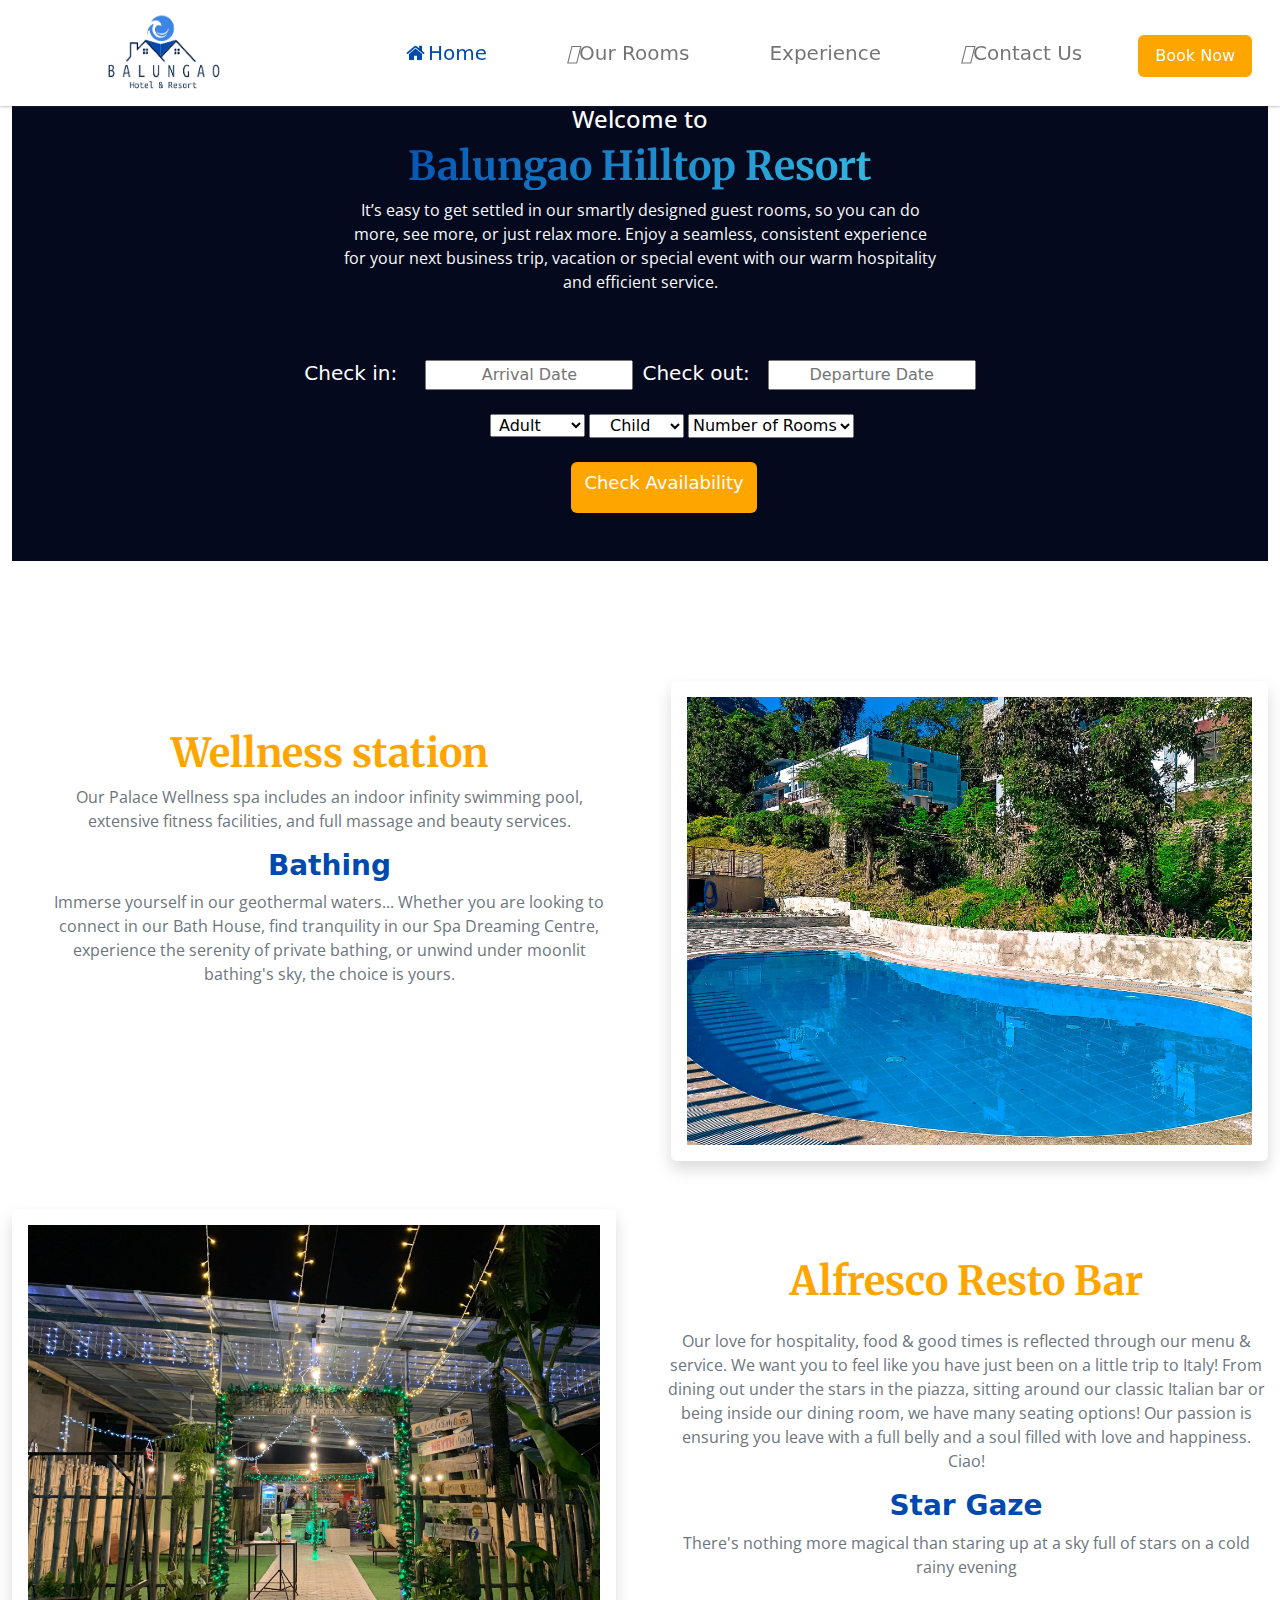
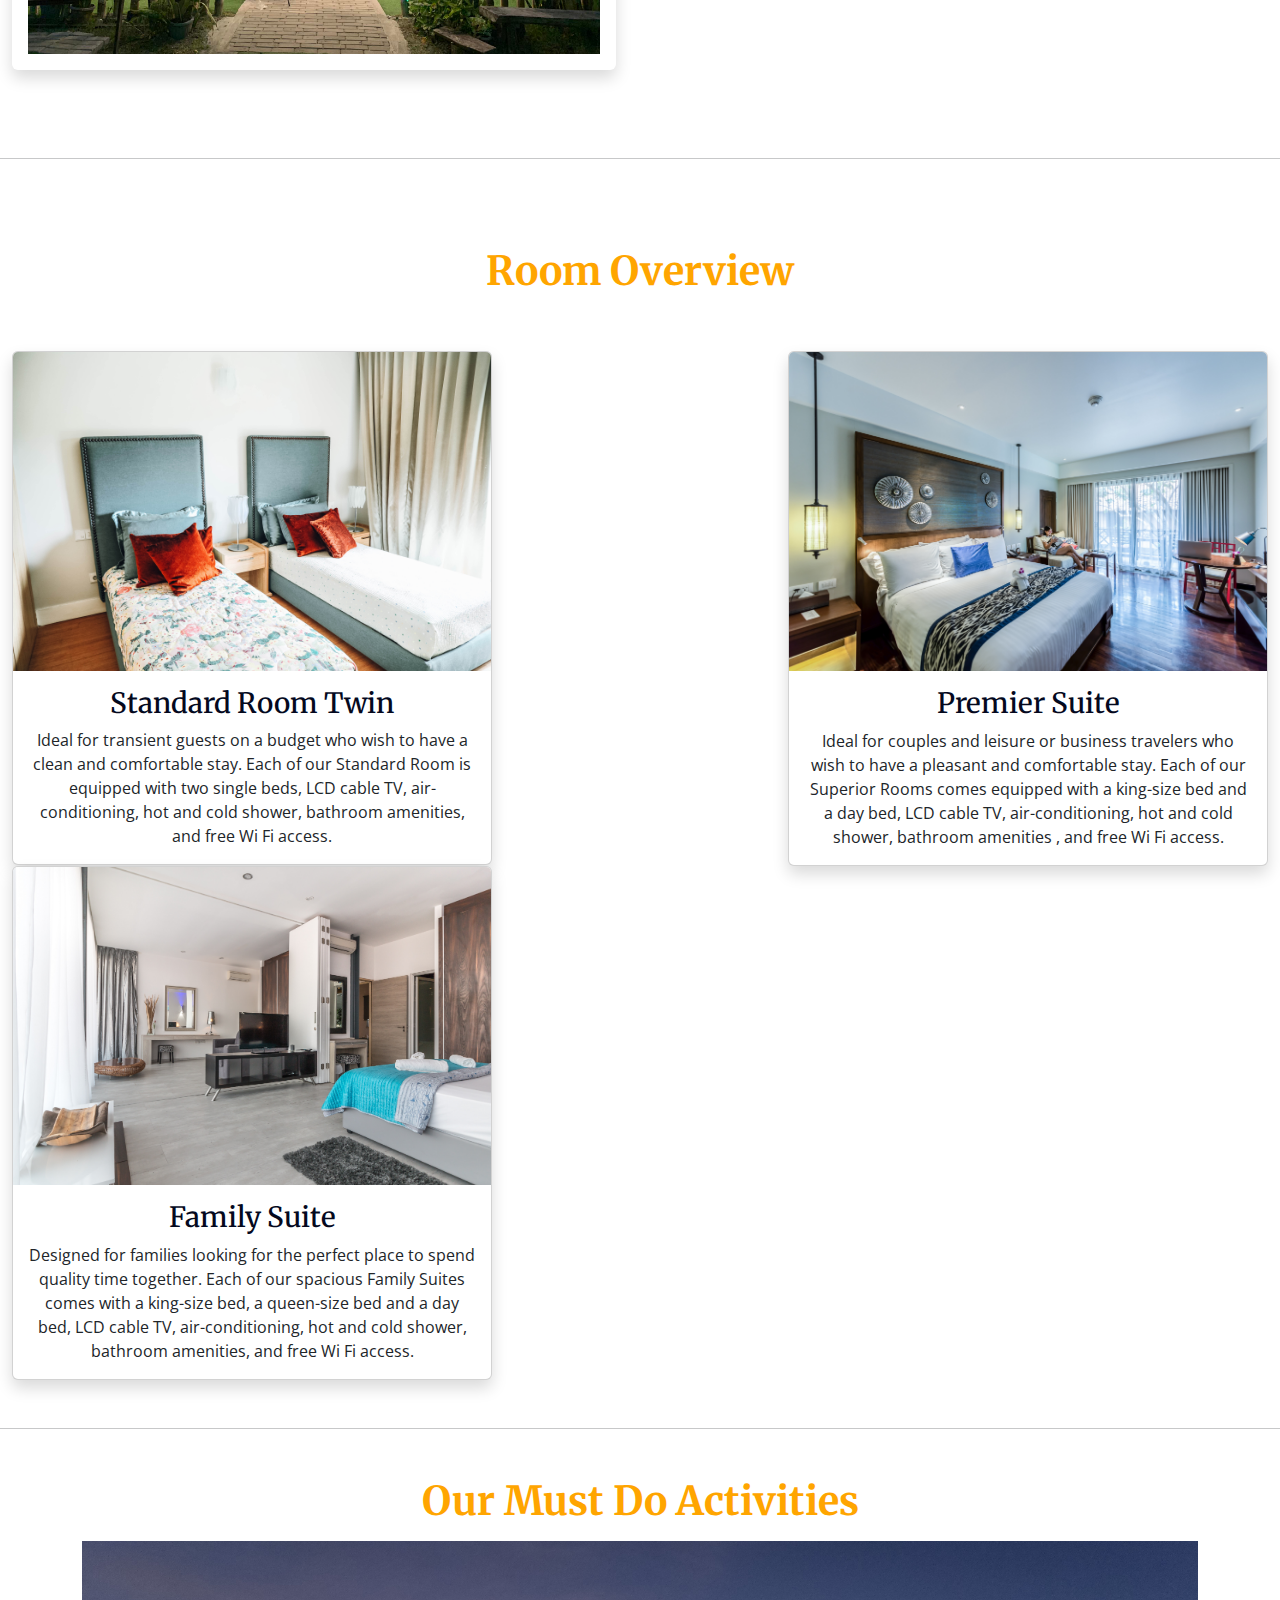
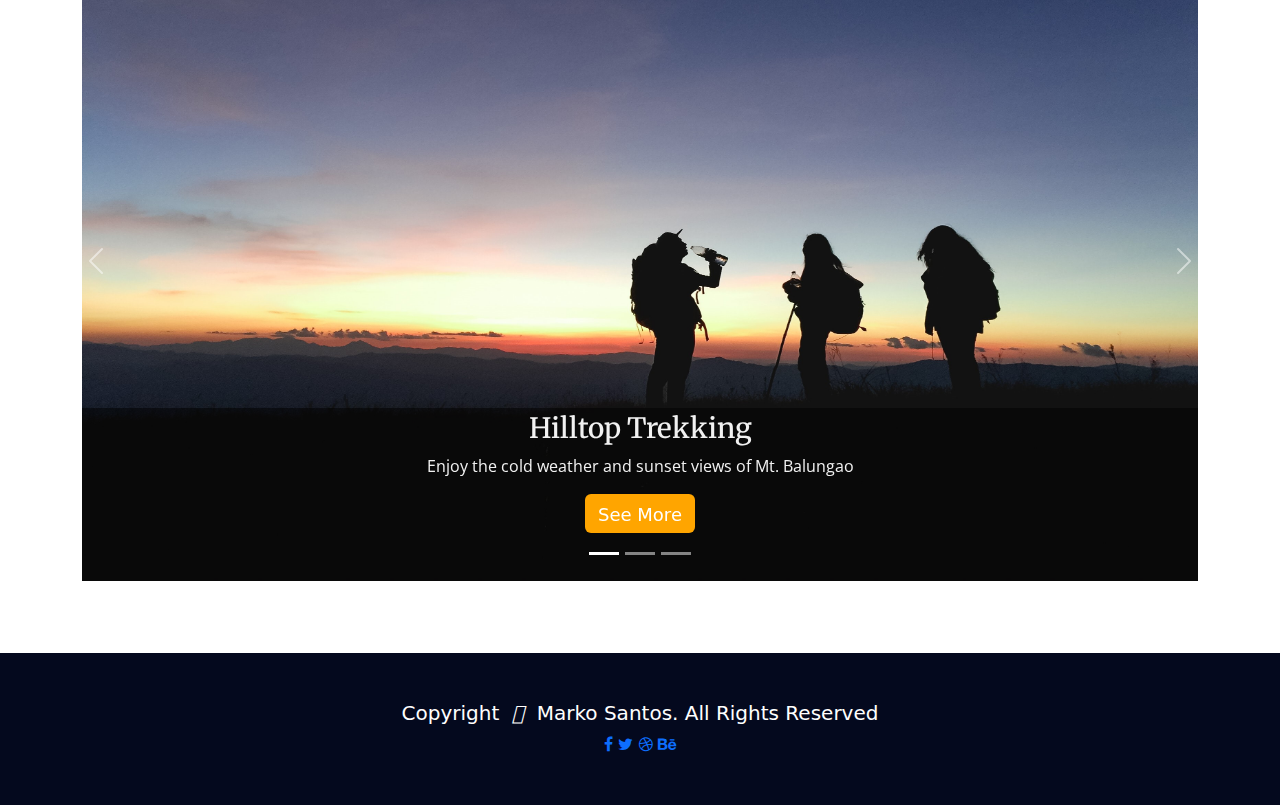
==== index.html @ 7b5ad52c "change name of index" ====
<!DOCTYPE html>
<html lang="en">
<head>
    <meta charset="UTF-8">
    <meta http-equiv="X-UA-Compatible" content="IE=edge">
    <meta name="viewport" content="width=device-width, initial-scale=1.0">
    <link rel="stylesheet" href="/css/style.css">
    <link rel="stylesheet" href="/css/bootstrap.css">
    <link rel="stylesheet" href="https://cdnjs.cloudflare.com/ajax/libs/font-awesome/4.7.0/css/font-awesome.min.css">
    <link href='https://fonts.googleapis.com/css?family=Coiny' rel='stylesheet'>
    <link href='https://fonts.googleapis.com/css?family=Merriweather' rel='stylesheet'>
    <link href="/css/dp-light.css" rel="stylesheet">
    <link rel="stylesheet" href="css/fonts/Coiny-Regular.ttf">
    <link rel="stylesheet" href="https://cdnjs.cloudflare.com/ajax/libs/animate.css/4.1.1/animate.min.css"/>
    <link href='https://fonts.googleapis.com/css?family=Open Sans' rel='stylesheet'>
    
    <title>Balungao Hilltop Resort</title> 
</head>
<body>
    <header>
      <div>
        <nav class="navbar fixed-top navbar-expand-lg bg-white add-shadow" >
            <div class="container-fluid boxShadow">
              <a class="navbar-brand gap-2" href="#"><img src="/img/new_logo_2-removebg-preview.png" style="height: 80px; margin-left: 5rem;" ></a>
              
              <button class="navbar-toggler" type="button" data-bs-toggle="collapse" data-bs-target="#navbarNav" aria-controls="navbarNav" aria-expanded="false" aria-label="Toggle navigation">
                <span class="navbar-toggler-icon"></span>
              </button>
              <div class="collapse navbar-collapse justify-content-end" id="navbarNav">
                <ul class="navbar-nav fs-5">
                  <li class="nav-item mx-3">
                    <a class="nav-link active  mx-3" style="color: #004aad ;" aria-current="page" href="#"><i class="fa fa-fw fa-home"></i>Home</a>
                  </li>
                  <li class="nav-item mx-3">
                    <a class="nav-link  mx-3 " id="hovText"  href="/pages/room.html"><i class="fa-solid fa-bed"></i>Our Rooms</a>
                  </li>
                  <li class="nav-item mx-3">
                    <a class="nav-link  mx-3 " id="hovText" href="#" ><i class="fa-solid fa-person-swimming"></i>Experience</a>
                    <li class="nav-item mx-3">
                    <a class="nav-link mx-3"   id="hovText"><i class="fa-solid fa-envelope"></i>Contact Us</a>
                    </li>

                    <!------------------------------------------- button for resevation ------------------------------->
                    <li class="nav-item mx-3">
                      <button class="btn d-none d-lg-block " id="booknow"><a href="#headline1" class="text-decoration-none text-white">Book Now</a></button>
                      </li>
                </ul>
                
              </nav>

        </div>
          <!-------------------------------------------------- start if carousel ---------------------------------------->
          <div id="carouselExampleCaptions" class="carousel slide" data-bs-ride="carousel">
            <div class="carousel-indicators">
              <button type="button" data-bs-target="#carouselExampleCaptions" data-bs-slide-to="0" class="active" aria-current="true" aria-label="Slide 1"></button>
              <button type="button" data-bs-target="#carouselExampleCaptions" data-bs-slide-to="1" aria-label="Slide 2"></button>
              <button type="button" data-bs-target="#carouselExampleCaptions" data-bs-slide-to="2" aria-label="Slide 3"></button>
              
            </div>
            
            <div class="carousel-inner ">
              <div class="carousel-item active ">
                  <img src="/img/picbuildorig.png" class="d-block  img-fluid" id="item-img" alt="...">
                  <div class="mask-bg"></div>
                  <div class="carousel-caption d-none d-md-block" id="cap-animation"> 
                    <h1 class="animate__animated animate__fadeInDown text-white" style="font-family: 'Merriweather';font-size: 60px;  text-shadow: 2px 2px 4px #000000">Escape from the <span class="herotext">hustle</span> and <span class="herotext">bustle</span> of the city</h1>
                    <p></p>
                  </div> 
              </div>

              <div class="carousel-item">
                  <img src="img/picpool1.png" class="d-block img-fluid" id="item-img" alt="...">
                  <div class="mask-bg"></div>
                  <div class="carousel-caption d-none d-md-block" id="cap-animation"> 
                    <h1 class="animate__animated animate__pulse text-white" style="font-family: 'Merriweather';font-size: 60px;  -text-shadow: 2px 2px 4px #000000">Lose yourself in <span class="herotext">nature</span> and find <span class="herotext">peace</span></h1>
                    <p></p>
                  </div> 
              </div>

              <div class="carousel-item">
                  <img src="img/pichanging.png" class="d-block  img-fluid flex-wrap" id="item-img" alt="...">
                  <div class="mask-bg"></div>
                  <div class="carousel-caption d-none d-md-block" id="cap-animation"> 
                    <h1 class="animate__animated animate__fadeInUp text-white" style="font-family: 'Merriweather';font-size: 60px;  text-shadow: 2px 2px 4px #000000">Go where you <span class="herotext">feel</span> most <span class="herotext"></span><span class="herotext">alive</span></h1>
                    <p></p>
                  </div> 
                </div>
            </div>
            <button class="carousel-control-prev" type="button" data-bs-target="#carouselExampleCaptions" data-bs-slide="prev">
              <span class="carousel-control-prev-icon" aria-hidden="true"></span>
              <span class="visually-hidden">Previous</span>
            </button>
            <button class="carousel-control-next" type="button" data-bs-target="#carouselExampleCaptions" data-bs-slide="next">
              <span class="carousel-control-next-icon" aria-hidden="true"></span>
              <span class="visually-hidden">Next</span>
            </button>
          </div>
          <!--------------------------------------------------- end of carousel ---------------------------------------------------------->
    </header>
  </div>
  
      
  



      
    
    <!----------------------------------------------------------------main layout --------------------------------------------------->
<main class="mt-5">
  <hr>
  <!-- ------------------------------------------bootking.................................................................................> --> 
  <div class="container-fluid ">
  <div class="container-fluid   pt-3 " style="background-color: #04091e;">
    <div class="text-center container w-50 "><h4 class="text-white"><a name="headline1">Welcome to</a></h4><h1 class="fw-bold text-light text-gradient" style="font-family: 'Merriweather';">Balungao Hilltop Resort</h1>
      <p class="text-light text-center">It’s easy to get settled in our smartly designed guest rooms, so you can do more, see more, or just relax more. Enjoy a seamless, consistent experience for your next business trip, vacation or special event with our warm hospitality and efficient service. </p>
    </div><br><br>
      <div class="date-picker px-2 container-fluid text-center">
          <label class="text-white fs-5">Check in:&nbsp&nbsp&nbsp</label> 
          <i class="fa-solid fa-calendar-days icon" style="margin-left: 4px;"></i>
          <input type="text" class="mx-1 text-center" id="input-pop"  placeholder="Arrival Date"/>
          
          <label class="text-white fs-5 ">Check out:&nbsp&nbsp</label>
          <i class="fa-solid fa-calendar-days icon"></i>
          <input type="text" id="input-pop2"  class=" text-center" placeholder="Departure Date"/> 
      </div>
      <br>
      <div class="book-details d-flex gap-1 pb-4 justify-content-center" style="padding-left: 4rem;">
        <div>
          <select class="px-1">
              <option data-display="Adult">Adult</option>
              <option value="1">Old</option>
              <option value="2">Younger</option>
              <option value="3">Potato</option>
          </select>
        </div>
          <select class="px-3">
            <option data-display="Child">Child</option>
            <option value="1">Child</option>
            <option value="2">Baby</option>
            <option value="3">Child</option>
          </select>
          <select class="">
            <option data-display="Child">Number of Rooms</option>
            <option value="1">Room 01</option>
            <option value="2">Room 02</option>
            <option value="3">Room 03</option>
          </select>
          
        </div>
        <div class="pb-5 text-center fw-bold" style="padding-left: 3rem;">
            <a type="submit" class="btn pb-3 text-white" id="hov-bg" href="/pages/room.html"> Check Availability</a>
        </div>
      </div>
  </div>

  <!--------------------------------------------------------- end of booking div----------------------------------------- -->
          <br><br><br><br><br>
          <!--------------------------------------------- start of image display -------------------------------------------------->
          <section>
            <div class="d-flex w-100%">
              <div class="container-fluid px-5 text-center pt-5">
                <h1 style="font-family: 'Merriweather';"><strong>Wellness station</strong></h1>
                <p class="text-muted">
                  Our Palace Wellness spa includes an indoor infinity swimming pool, extensive fitness facilities, and full massage and beauty services.
                </p>
                <h3 style="color: #004aad;"><strong>Bathing</strong></h3>
                <p class="text-muted">
                  Immerse yourself in our geothermal waters... Whether you are looking to connect in our Bath House, find tranquility in our Spa Dreaming Centre, experience the serenity of private bathing, or unwind under moonlit bathing's sky, the choice is yours.
                </p>
              </div>
              <div class="container">
                <div class="">
                  <div class="bg-image hover-overlay ripple shadow-2-strong rounded-5 boxShadow d-flex" data-bs-ripple-color="light">
                    <img src="/img/pool view 2.jpg" class="img-fluid shadow p-3 mb-5 bg-body rounded flex-sm-column" id="imgstyle"/>
                    <a href="#!">
                      <div class="mask" style="background-color: rgba(251, 251, 251, 0.15);"></div>
                      
                    </a>
                  </div>
                </div>
            </div>
          </section>
          <section>
            <div class="row">
              <div class="col-md-6 gx-5 mb-4 text-center">
                <div class="bg-image hover-overlay ripple shadow-2-strong rounded-5 boxShadow" data-bs-ripple-color="light">
                  <img src="/img/night.jpg" class="img-fluid shadow p-3 mb-5 bg-body rounded " />
                  <a href="#!">
                    <div class="mask" style="background-color: rgba(251, 251, 251, 0.15);"></div>
                    
                  </a>
                </div>
              </div>
    
              <div class="col-md-6 gx-5 mb-4 text-center">
                <h1 class="pt-5 text-sm-center" style="font-family: 'Merriweather';"><strong>Alfresco Resto Bar</strong></h1>
                <p class="text-muted text-center pt-3">
                  Our love for hospitality, food & good times is reflected through our menu & service. We want you to feel like you have just been on a little trip to Italy! From dining out under the stars in the piazza, sitting around our classic Italian bar or being inside our dining room, we have many seating options! Our passion is ensuring you leave with a full belly and a soul filled with love and happiness. Ciao!
                </p>
                <h3 style="color: #004aad;"><strong>Star Gaze</strong></h3>
                <p class="text-muted">
                  There's nothing more magical than staring up at a sky full of stars on a cold rainy evening
                </p>
              </div>
            </div>
          </section>
      <!-------------------------------------------------------------------end of img display---------------------------------------------------------->

      <!------------------------------------------------------------------------room showcase----------------------------------------------->
          <hr><br><br><br>
          <h1 class="text-center pb-5"  style="font-family: 'Merriweather';"><strong> Room Overview</strong> </h1>
          <div class="container-fluid d-flex justify-content-between flex-wrap" >
            
            <div>
                
              <div class="card shadow" style="width: 30rem;">
                <img src="/img/tub (7).jpg" class="card-img-top" alt="standard">
                <div class="card-body text-center text-shad">
                  <h3 style="font-family: 'Merriweather'; color: #04091e; text-shadow: 2px 2px 4px white">Standard Room Twin</h3>
                  <p class="card-text text-center">Ideal for transient guests on a budget who wish to have a clean and comfortable stay. Each of our Standard Room is equipped with two single beds, LCD cable TV, air-conditioning, hot and cold shower, bathroom amenities, and free Wi Fi access.</p>
                </div>
              </div>
            </div>
            <div>
              <div class="card shadow" style="width: 30rem;">
                <img src="/img/tub (9).jpg" class="card-img-top" alt="deluxe">
                <div class="card-body text-center">
                  <h3 style="font-family: 'Merriweather'; color: #04091e; text-shadow: 2px 2px 4px white" >Premier Suite</h3>
                  <p class="card-text">
                    Ideal for couples and leisure or business travelers who wish to have a pleasant and comfortable stay. Each of our Superior Rooms comes equipped with a king-size bed and a day bed, LCD cable TV, air-conditioning, hot and cold shower, bathroom amenities , and free Wi Fi access.</p>
                </div>
              </div>
            </div>
            <div>
              <div class="card shadow" style="width: 30rem;">
                <img src="/img/tub (8).jpg" class="card-img-top" alt="Family">
                <div class="card-body text-center">
                  <h3 style="font-family: 'Merriweather'; color: #04091e; text-shadow: 2px 2px 4px white">Family Suite</h3>
                  <p class="card-text">Designed for families looking for the perfect place to spend quality time together. Each of our spacious Family Suites comes with a king-size bed, a queen-size bed and a day bed, LCD cable TV, air-conditioning, hot and cold shower, bathroom amenities, and free Wi Fi access.</p>
                </div>
              </div>
            </div>
          </div>
<!----------------------------------------------------- end of showroom --------------------------------------------->

<!---------------------------------------------------amenities page -------------------------------------------------->
      
      <hr class="my-5" />

<section class="text-center">
    <h1 class="mb-3" style="font-family: 'Merriweather';"><strong>Our Must Do Activities</strong></h1>
    
    <div id="carouselExampleCaptions2" class="carousel slide" data-bs-ride="false">
      <div class="carousel-indicators">
        <button type="button" data-bs-target="#carouselExampleCaptions2" data-bs-slide-to="0" class="active" aria-current="true" aria-label="Slide 1"></button>
        <button type="button" data-bs-target="#carouselExampleCaptions2" data-bs-slide-to="1" aria-label="Slide 2"></button>
        <button type="button" data-bs-target="#carouselExampleCaptions2" data-bs-slide-to="2" aria-label="Slide 3"></button>
      </div>
      <div class="carousel-inner container">
        <div class="carousel-item  active">
          <img src="img/trekking (1).jpg" class="d-block w-100 " alt="..." style="height:40rem ; ">
          <div class="carousel-caption d-none d-md-block pb-5 pt-1" id="masking" style="padding: 0px;">
            <h3 style="font-family: 'Merriweather';">Hilltop Trekking</h3>
            <p>Enjoy the cold weather and sunset views of Mt. Balungao</p>
            <a type="submit" class="btn pb-1 text-white" id="hov-bg" href="/pages/experience.html"> See More</a>
          </div>
        </div>
        <div class="carousel-item">
          <img src="img/atv3.jpg" class="d-block w-100" alt="..." style="height:40rem ">
          <div class="carousel-caption d-none d-md-block pb-5 pt-1"style="margin-left: 0;" id="masking">
            <h3 style="font-family: 'Merriweather';">ATV Experience</h3>
            <p>Perfect for friends and families who are seeking for an adventure</p>
            <a type="submit" class="btn pb-1 text-white" id="hov-bg" href="/pages/experience.html"> See More</a>
          </div>
        </div>
        <div class="carousel-item">
          <img src="img/zipline.jpg" class="d-block w-100" alt="..." style="height:40rem ">
          <div class="carousel-caption d-none d-md-block pb-5 pt-1" id="masking" >
            <h3 style="font-family: 'Merriweather';">Mt. Balungao Zipline</h3>
            <p>Experience the longest zip line in the country, 15 secs of heart throbbing adventure</p>
            <a type="submit" class="btn pb-1 text-white" id="hov-bg" href="/pages/experience.html"> See More</a>
          </div>
        </div>
      </div>
      <button class="carousel-control-prev" type="button" data-bs-target="#carouselExampleCaptions2" data-bs-slide="prev">
        <span class="carousel-control-prev-icon" aria-hidden="true"></span>
        <span class="visually-hidden">Previous</span>
      </button>
      <button class="carousel-control-next" type="button" data-bs-target="#carouselExampleCaptions2" data-bs-slide="next">
        <span class="carousel-control-next-icon" aria-hidden="true"></span>
        <span class="visually-hidden">Next</span>
      </button>
    </div>
  </div>
<!---------------------------------------------------------End of amenities----------------------------------------->




<br><Br><br>
  <footer class="p-5" style="background-color: #04091e ;">
            <div class="text-white">
              <h5>Copyright &nbsp<i class="fa-solid fa-copyright"></i>&nbsp Marko Santos. All Rights Reserved </h5>
            </iv>
            <div>
                <a href="#"><i class="fa fa-facebook"></i></a>
                <a href="#"><i class="fa fa-twitter"></i></a>
                <a href="#"><i class="fa fa-dribbble"></i></a>
                <a href="#"><i class="fa fa-behance"></i></a>
            </div>
        </div>
    </div>
</footer>












</body>
<script>
  window.addEventListener('scroll',(e)=>{
    const nav = document.querySelector('.nav');
    if(window.pageYOffset>0){
      nav.classList.add("add-shadow");
    }else{
      nav.classList.remove("add-shadow");
    }
  });
</script>
<script>
  window.addEventListener("load", () => {
    picker.attach({ target: "input-pop" });
  });
  </script>
  <script>
    window.addEventListener("load", () => {
      picker.attach({ target: "input-pop2" });
    });
    </script>
<script defer src="/js/datepicker.js"></script>
<script src="/js/bootstrap.bundle.min.js"></script>
<script src="/js/custom.js"></script>
<script src="https://kit.fontawesome.com/11146eef71.js" crossorigin="anonymous"></script>
</html>
---- css/style.css ----
#bg-size{
    background-size: cover;
    width: 100%;
    opacity: 80%;
}

body,p,h4{
  font-family: "Open Sans", sans-serif;

}
.text-gradient {
  /* Set the background color */
  background: linear-gradient(to right, #004aad 0%, #38c4e7 100%);
  /* Mask the color to the text, and remove the rest  */
  -webkit-background-clip: text;
  /* Make the text fill color value transparent so the masked background color comes through */
  -webkit-text-fill-color: transparent;
}

#hovText:hover {
      color:#004aad;

}
h1,.herotext{
    color: orange;
    
}

#booknow{
margin-top: 5px;
background-color: orange;
color: white;
padding: 8px;
padding-left:  1rem;
padding-right:  1rem;
text-decoration: none;
}
#booknow:hover{
  background-color:#04091e ;
}

#hov-bg{
  background-color: orange; font-size: large;
}
#hov-bg:hover{
  background-color: #04091e;
}
#masking {
  position: absolute; /* Position the background text */
  left: 0%;
  bottom: 0; /* At the bottom. Use top:0 to append it to the top */
  background: rgb(0, 0, 0); /* Fallback color */
  background: rgba(0, 0, 0, 0.5); /* Black background with 0.5 opacity */
  color: #f1f1f1; /* Grey text */
  width: 100%; /* Full width */
  padding: 0px; /* Some padding */
}

.add-shadow{
  box-shadow: rgba(60, 64, 67, 0.3) 0px 1px 2px 0px;
}
#btn-pos{
    position: fixed;
    top: 21%;
    left: 91%;
    transform: translate(-50%, -50%);
    -ms-transform: translate(-50%, -50%);
    overflow-wrap: normal;
    color: white;
    font-size: 16px;
    padding: 12px 24px;
    border: none;
    cursor: pointer;
    border-radius: 5px;
    text-align: center;
    background-color: orange;

}
.footer-area {
    background: #04091e;
    opacity: 90%; 
  }
.pos-center{
  position: absolute;
  top: 10%;
  width: 100%;
  text-align: center;
  font-family: 'Coiny', cursive;

}
header .carousel-inner .item {
  height: 100vh;
}

#cap-animation{
  padding-bottom:  300px;
}


.container {
  position: relative;
}

/* Bottom right text */
.mask-bg {
  position: absolute;
  bottom: 0px;
  background-color: black;
  color: orange;
  padding-left: 600px;
  padding-right: 100%;
  padding-top: 200%;
  padding-bottom: 300px;
  opacity: 50%;
  ;
}
.book-bgcolor{
  background-color: #04091e;
  padding-top: 20px;
  margin: 50px;

}
.icon{
position: absolute;

}
.icon {
  padding: 8px;
  color: orange;
  width: 40px;
  text-align: center;
}
#item-img {
  width:100%;
}
/* #imgstyle{
  margin-right: 50px;
  width: 100%;
  height: 800px;
} */

/* @media only screen and (max-width: 375px){
  .formedia{
  gap
  }

} */
---- css/dp-light.css ----
/* (A) POPUP */
.picker-wrap {
  position: fixed;
  top: 0;
  left: 0;
  width: 100vw;
  height: 100vh;
  background: rgba(0,0,0,0.5);
  opacity: 0;
  visibility: hidden;
  transition: opacity 0.2s;
}
.picker-wrap.show {
  opacity: 1;
  visibility: visible;
}
.picker-wrap .picker {
  margin: 50vh auto 0 auto;
  transform: translateY(-50%);
}

/* (B) CONTAINER */
.picker {
  max-width: 300px;
  border: 1px solid #eee;
  background: #fafafa;
  padding: 10px;
}

/* (C) MONTH + YEAR */
.picker-m, .picker-y {
  width: 50%;
  padding: 5px;
  box-sizing: border-box;
  font-size: 16px;
}

/* (D) DAY */
.picker-d table {
  color: #333;
  border-collapse: separate;
  width: 100%;
  margin-top: 10px;
}
.picker-d table td {
  width: 14.28%; /* 7 EQUAL COLUMNS */
  padding: 5px;
  text-align: center;
}
/* HEADER */
.picker-d-h td {
  font-weight: bold;
}
/* BLANK DATES */
.picker-d-b {
  background: #ddd;
}
/* TODAY */
.picker-d-td {
  background: #ffe0d4;
}
/* PICKABLE DATES */
.picker-d-d:hover {
  cursor: pointer;
  background: #2d68c4;
  color: #fff;
}
/* UNPICKABLE DATES */
.picker-d-dd {
  color: #aaa;
  background: #ddd;
}
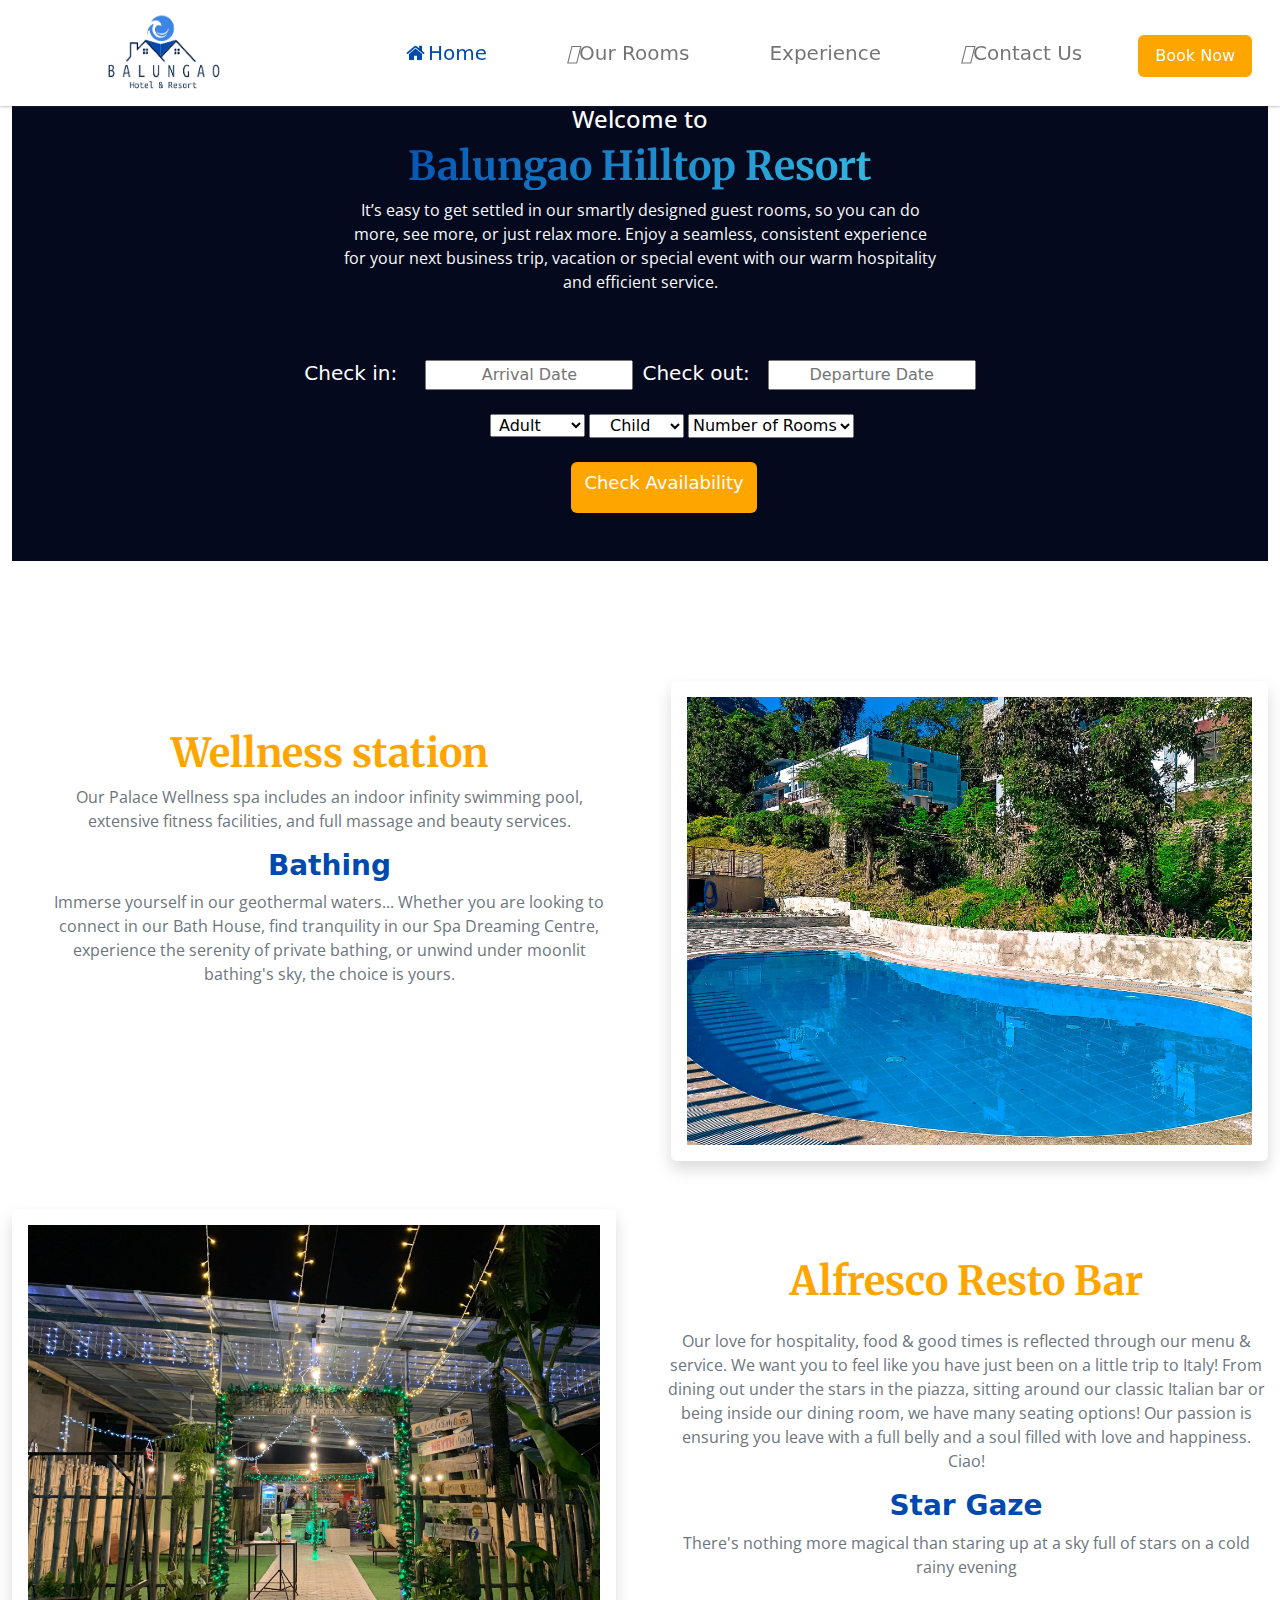
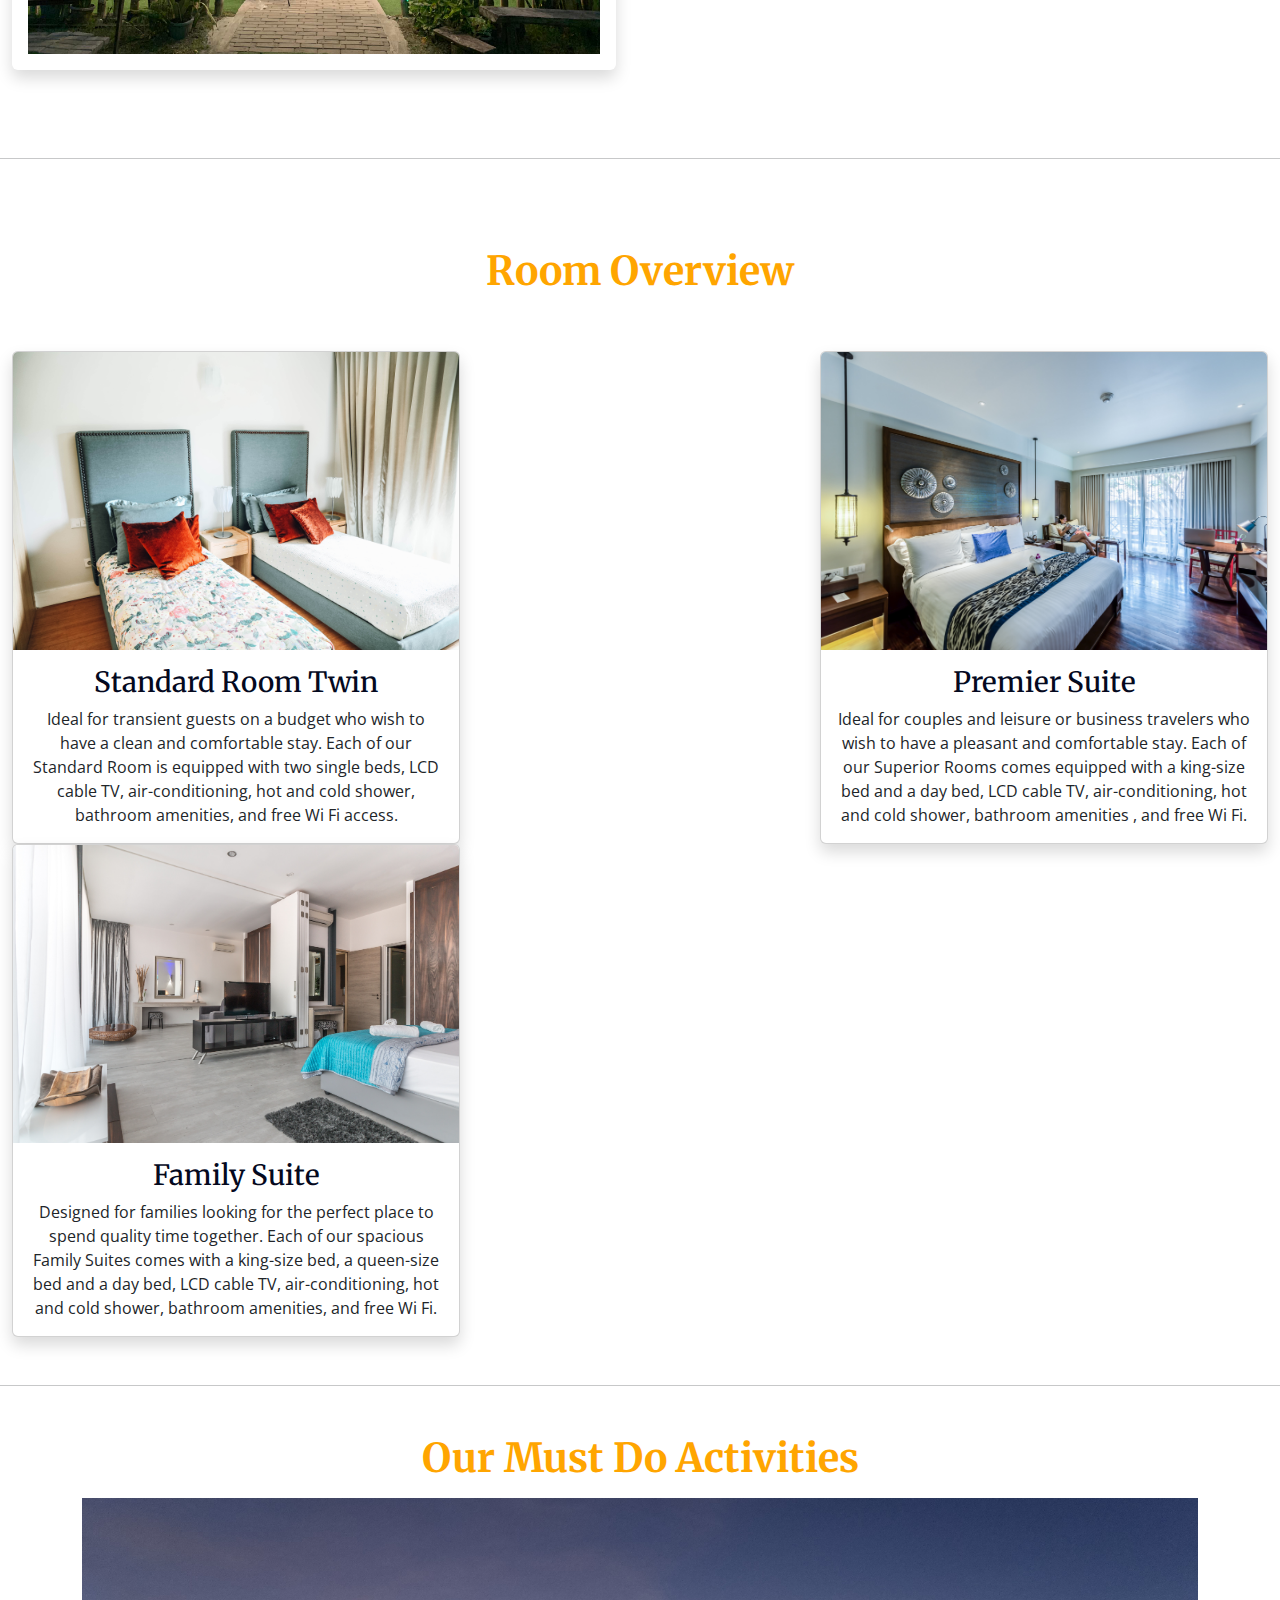
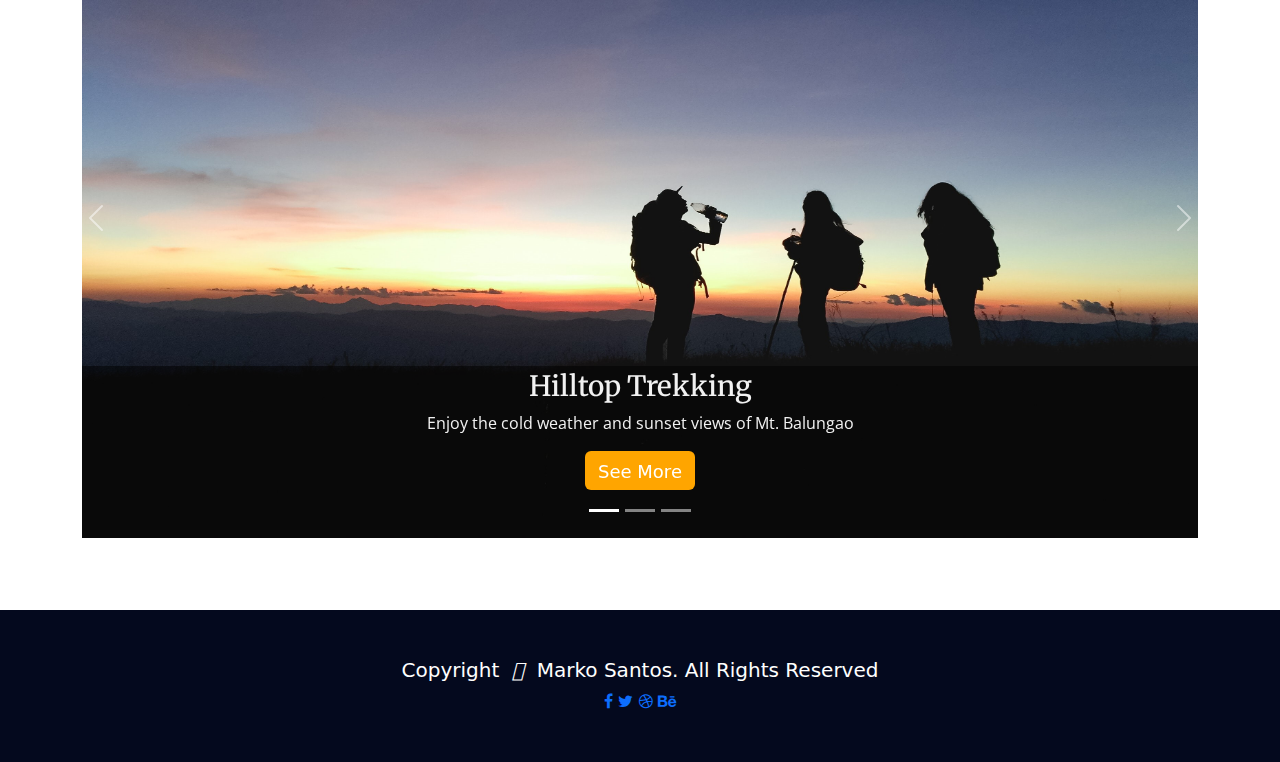
==== commit e8775eeb: "fix showroom" ====
--- a/index.html
+++ b/index.html
@@ -214,7 +214,7 @@
             
             <div>
                 
-              <div class="card shadow" style="width: 30rem;">
+              <div class="card shadow" style="width: 28rem;">
                 <img src="/img/tub (7).jpg" class="card-img-top" alt="standard">
                 <div class="card-body text-center text-shad">
                   <h3 style="font-family: 'Merriweather'; color: #04091e; text-shadow: 2px 2px 4px white">Standard Room Twin</h3>
@@ -223,21 +223,21 @@
               </div>
             </div>
             <div>
-              <div class="card shadow" style="width: 30rem;">
+              <div class="card shadow" style="width: 28rem;">
                 <img src="/img/tub (9).jpg" class="card-img-top" alt="deluxe">
                 <div class="card-body text-center">
                   <h3 style="font-family: 'Merriweather'; color: #04091e; text-shadow: 2px 2px 4px white" >Premier Suite</h3>
                   <p class="card-text">
-                    Ideal for couples and leisure or business travelers who wish to have a pleasant and comfortable stay. Each of our Superior Rooms comes equipped with a king-size bed and a day bed, LCD cable TV, air-conditioning, hot and cold shower, bathroom amenities , and free Wi Fi access.</p>
+                    Ideal for couples and leisure or business travelers who wish to have a pleasant and comfortable stay. Each of our Superior Rooms comes equipped with a king-size bed and a day bed, LCD cable TV, air-conditioning, hot and cold shower, bathroom amenities , and free Wi Fi.</p>
                 </div>
               </div>
             </div>
             <div>
-              <div class="card shadow" style="width: 30rem;">
+              <div class="card shadow" style="width: 28rem;">
                 <img src="/img/tub (8).jpg" class="card-img-top" alt="Family">
                 <div class="card-body text-center">
                   <h3 style="font-family: 'Merriweather'; color: #04091e; text-shadow: 2px 2px 4px white">Family Suite</h3>
-                  <p class="card-text">Designed for families looking for the perfect place to spend quality time together. Each of our spacious Family Suites comes with a king-size bed, a queen-size bed and a day bed, LCD cable TV, air-conditioning, hot and cold shower, bathroom amenities, and free Wi Fi access.</p>
+                  <p class="card-text">Designed for families looking for the perfect place to spend quality time together. Each of our spacious Family Suites comes with a king-size bed, a queen-size bed and a day bed, LCD cable TV, air-conditioning, hot and cold shower, bathroom amenities, and free Wi Fi.</p>
                 </div>
               </div>
             </div>
@@ -323,7 +323,7 @@
 
 
 
-
+<script src="//code.tidio.co/9ayyptomadhp4qaaexzwpnhsn2l4jprj.js" async></script>
 </body>
 <script>
   window.addEventListener('scroll',(e)=>{
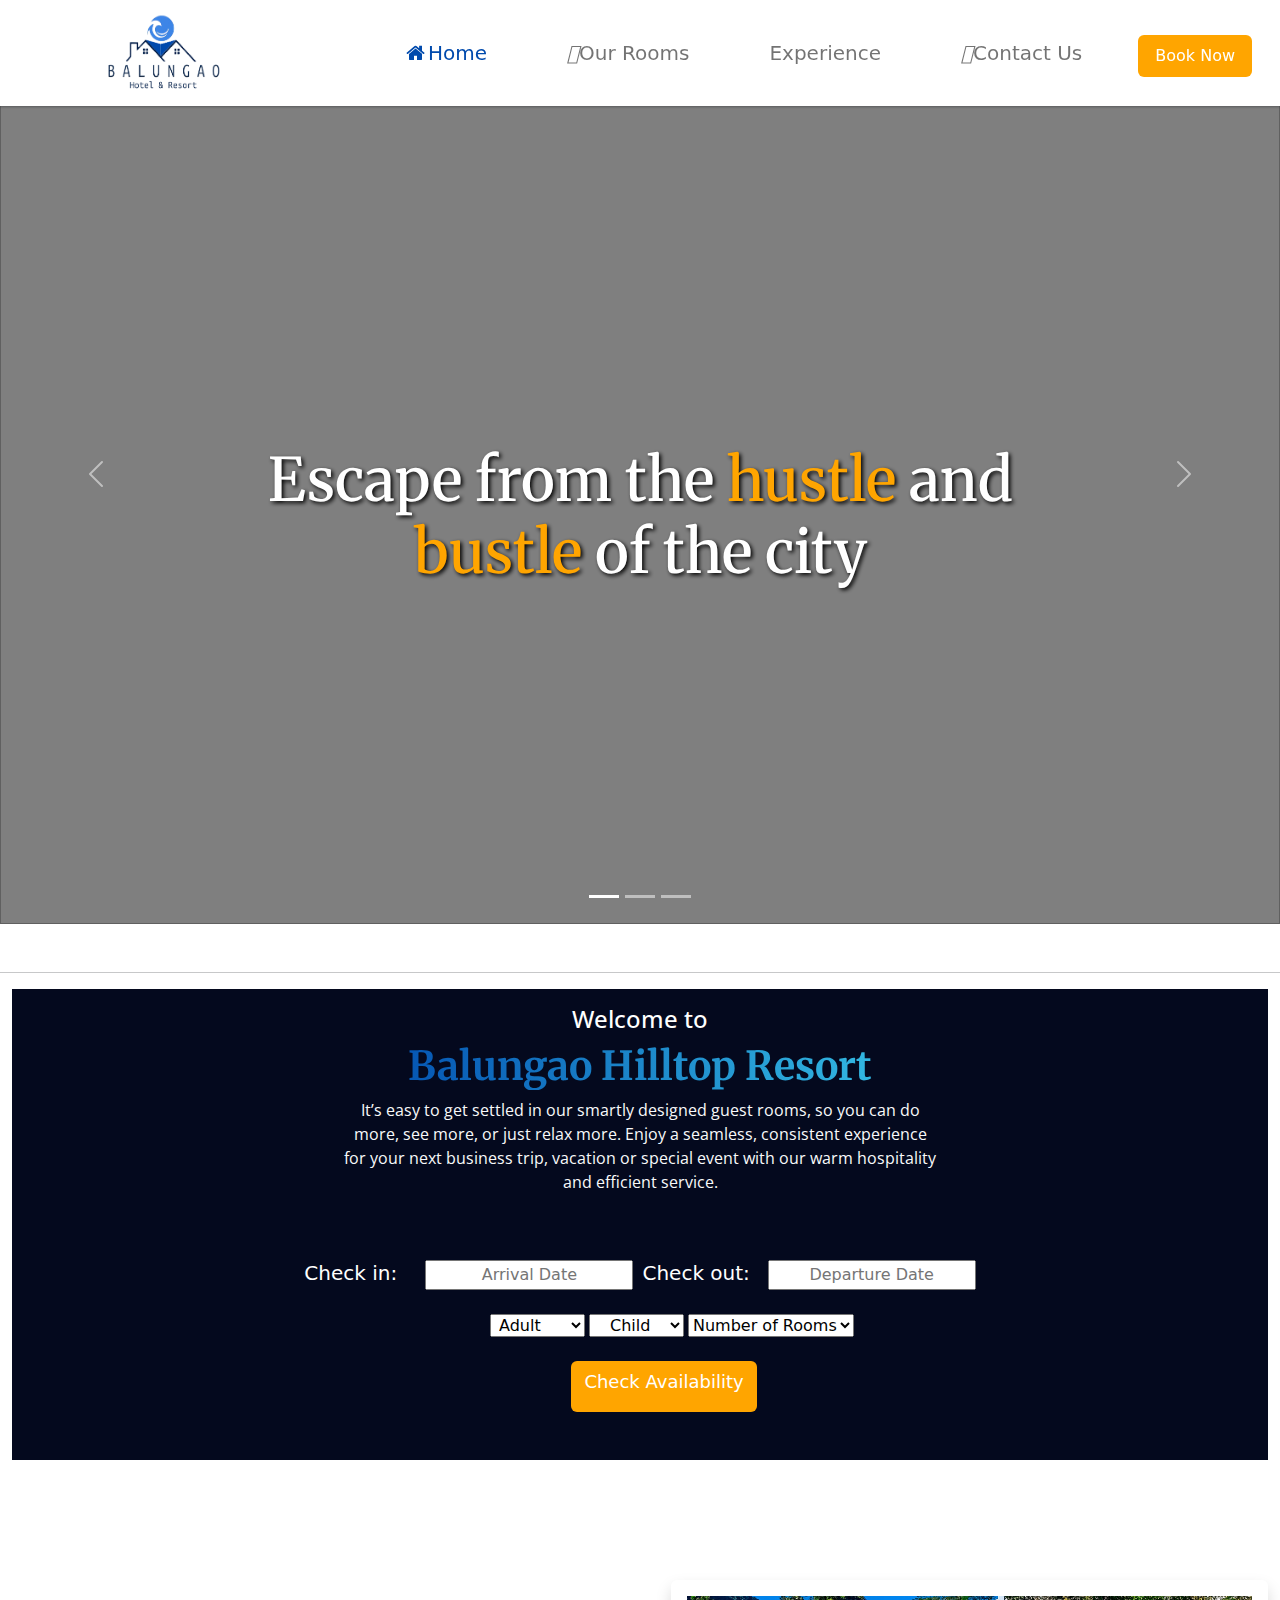
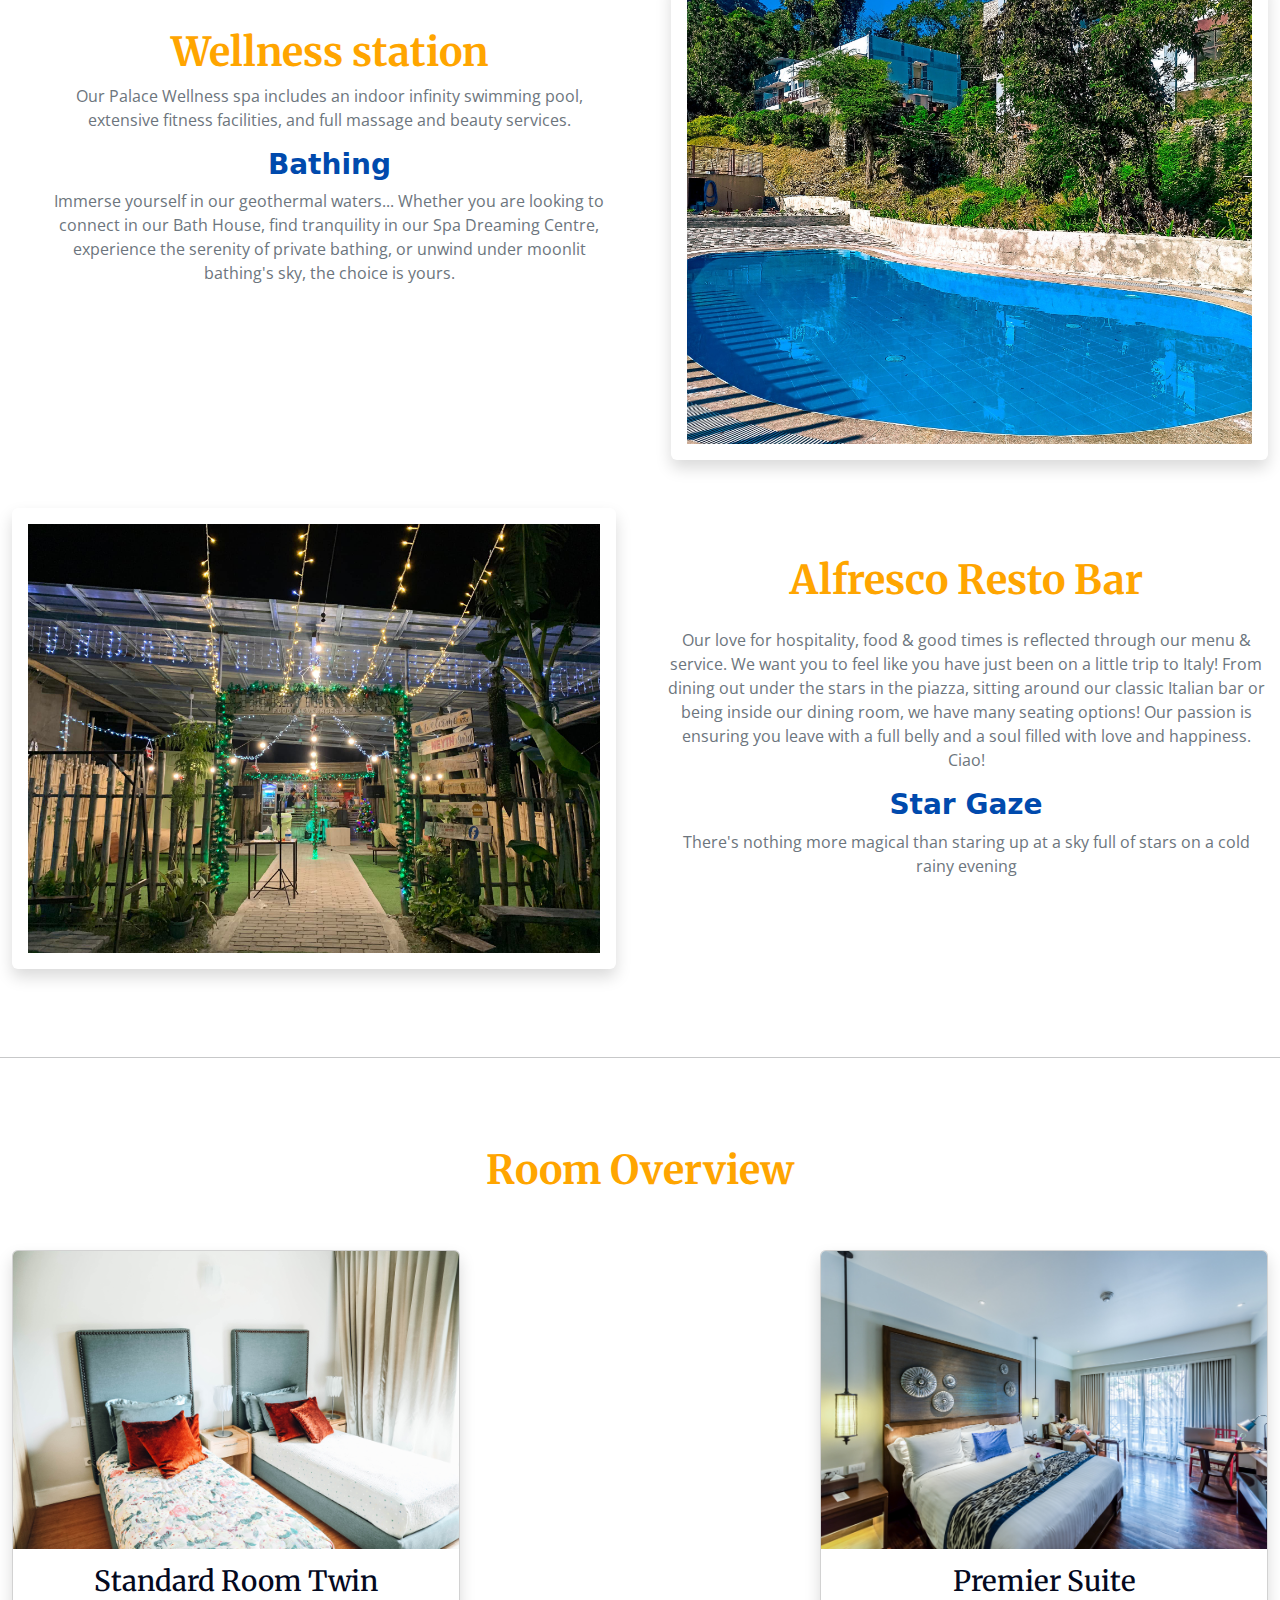
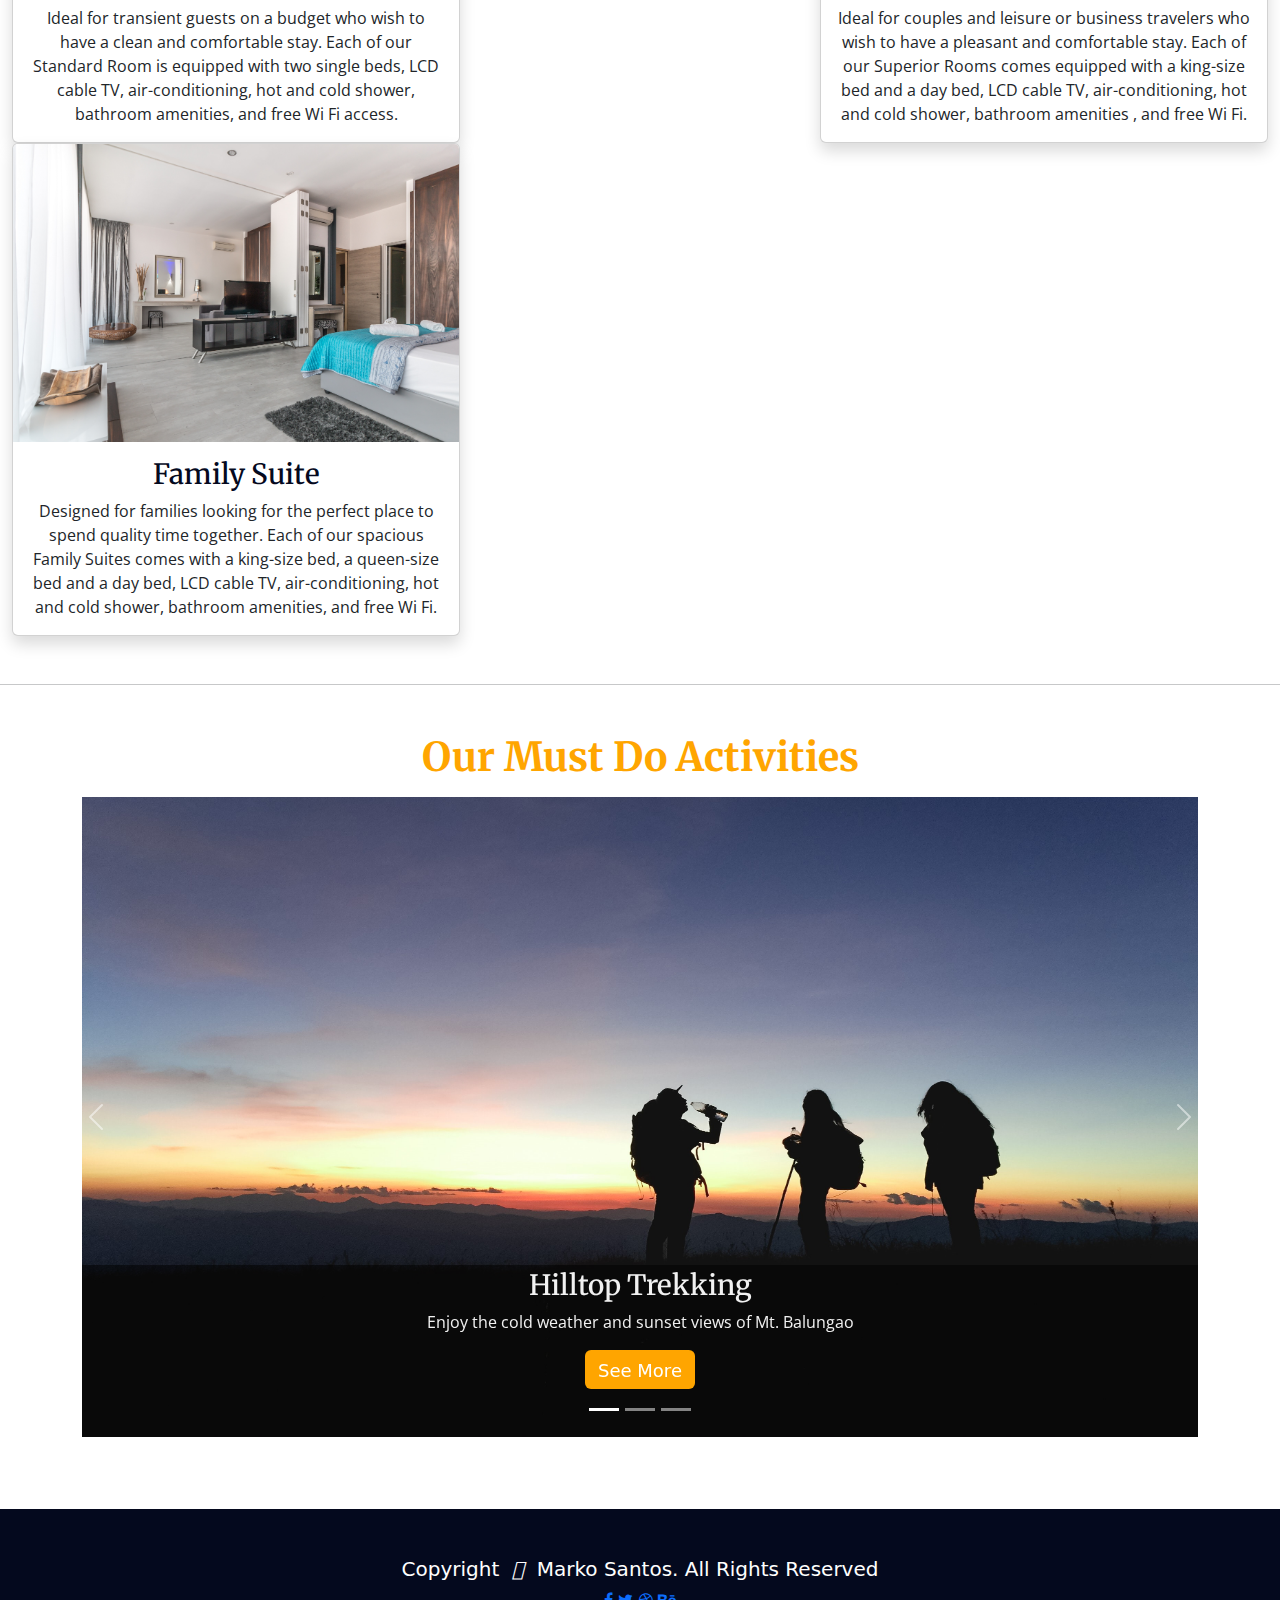
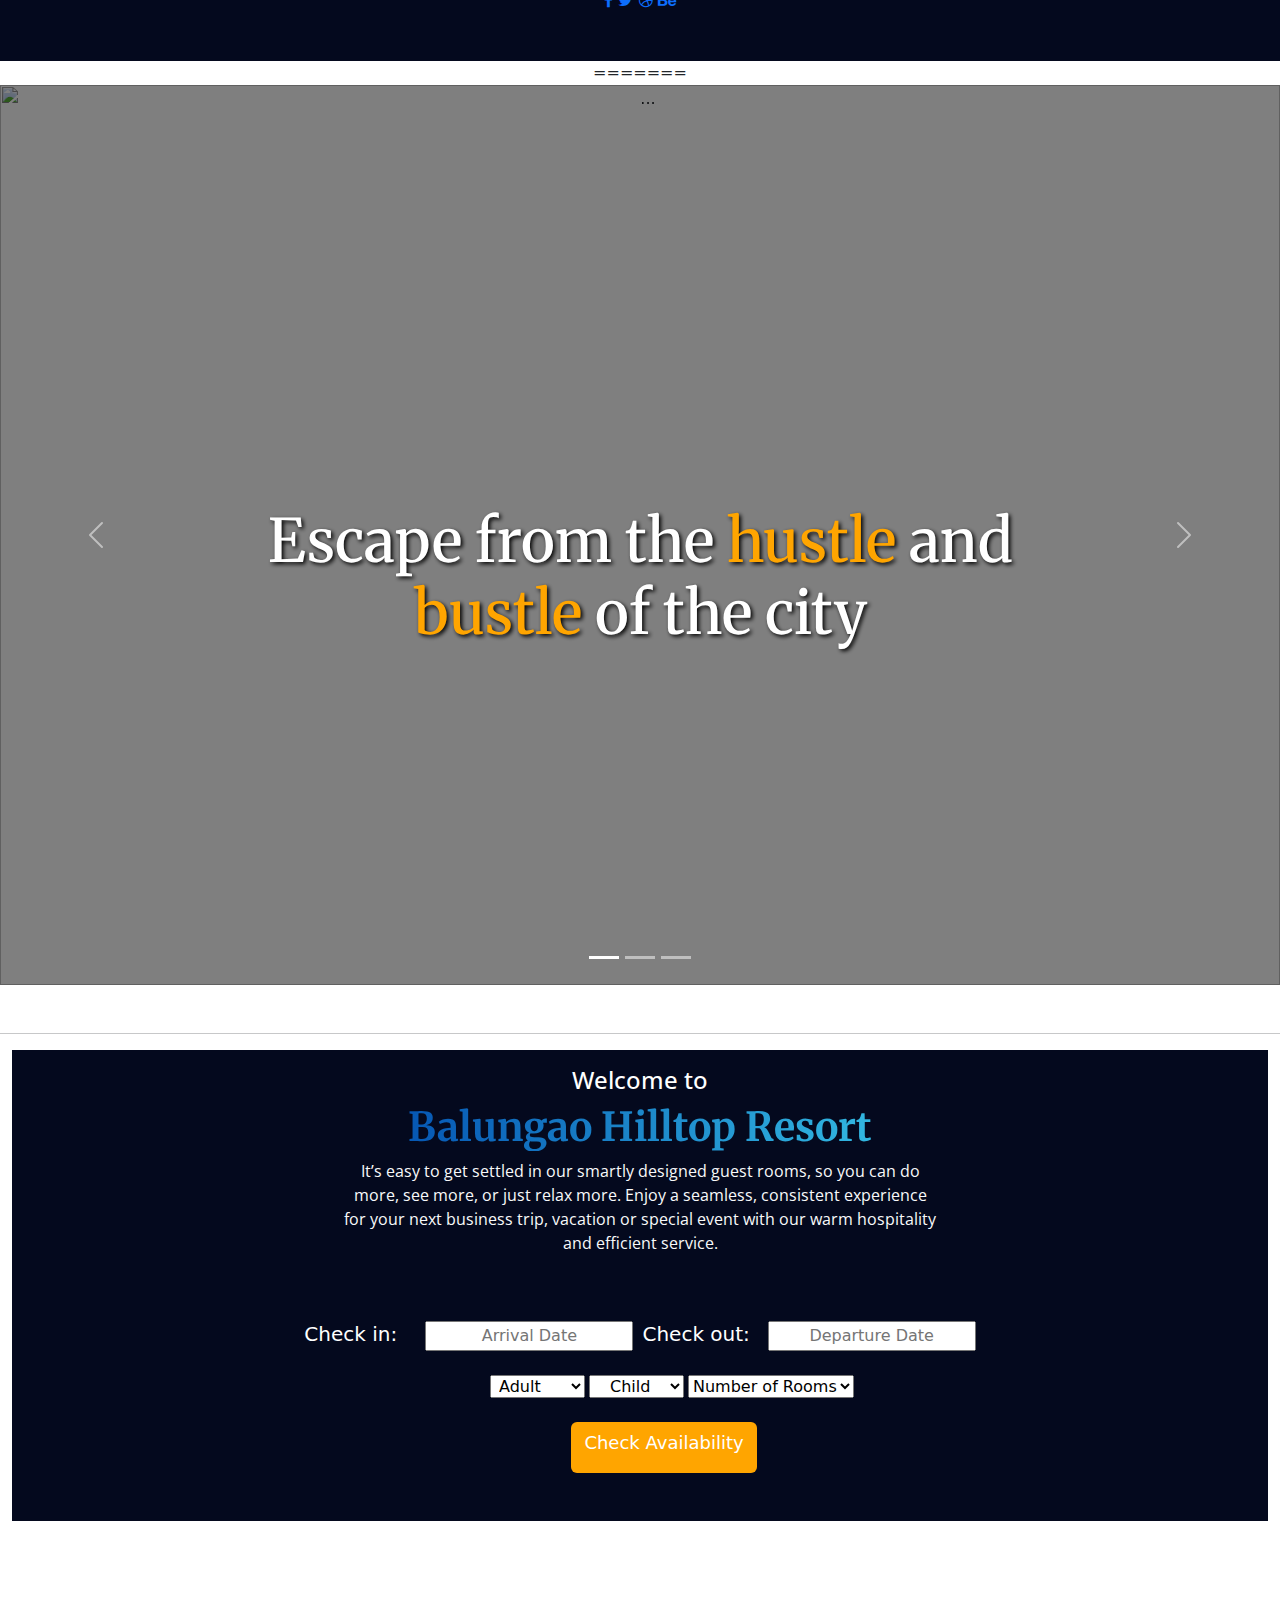
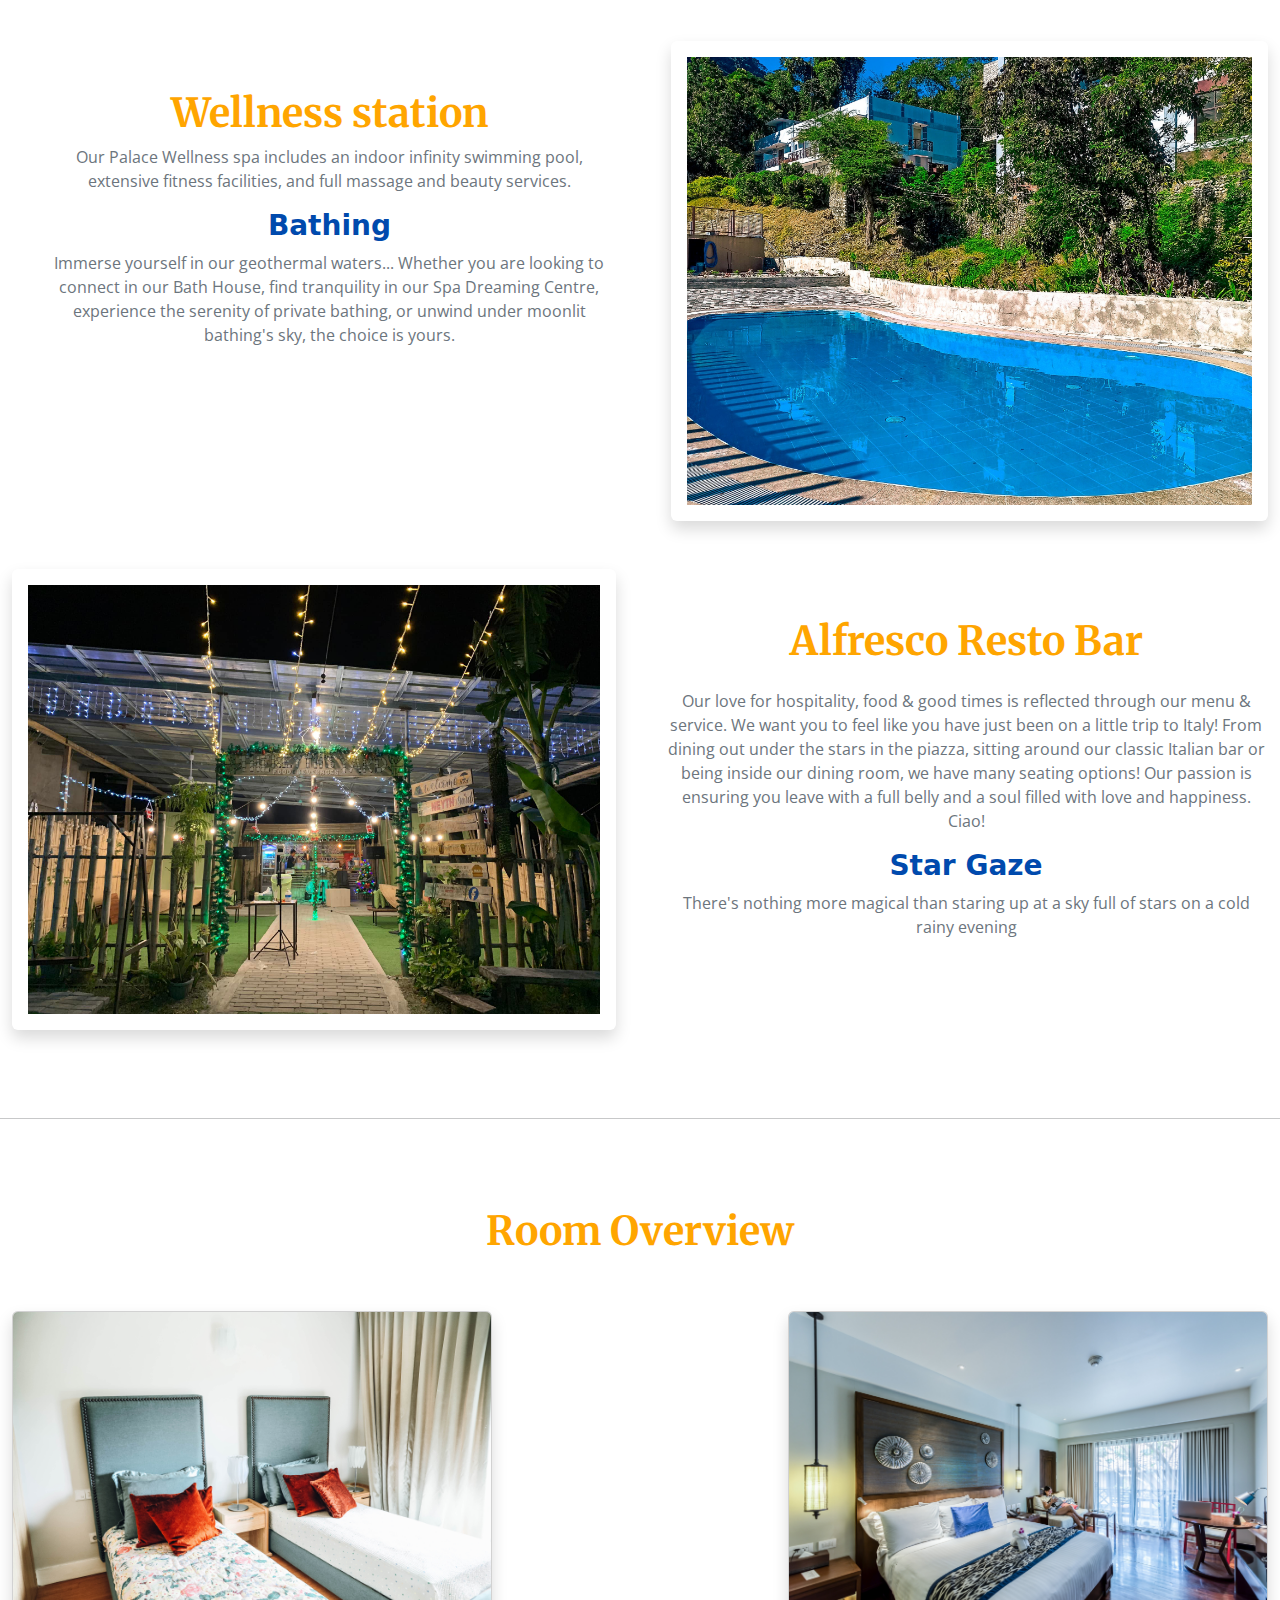
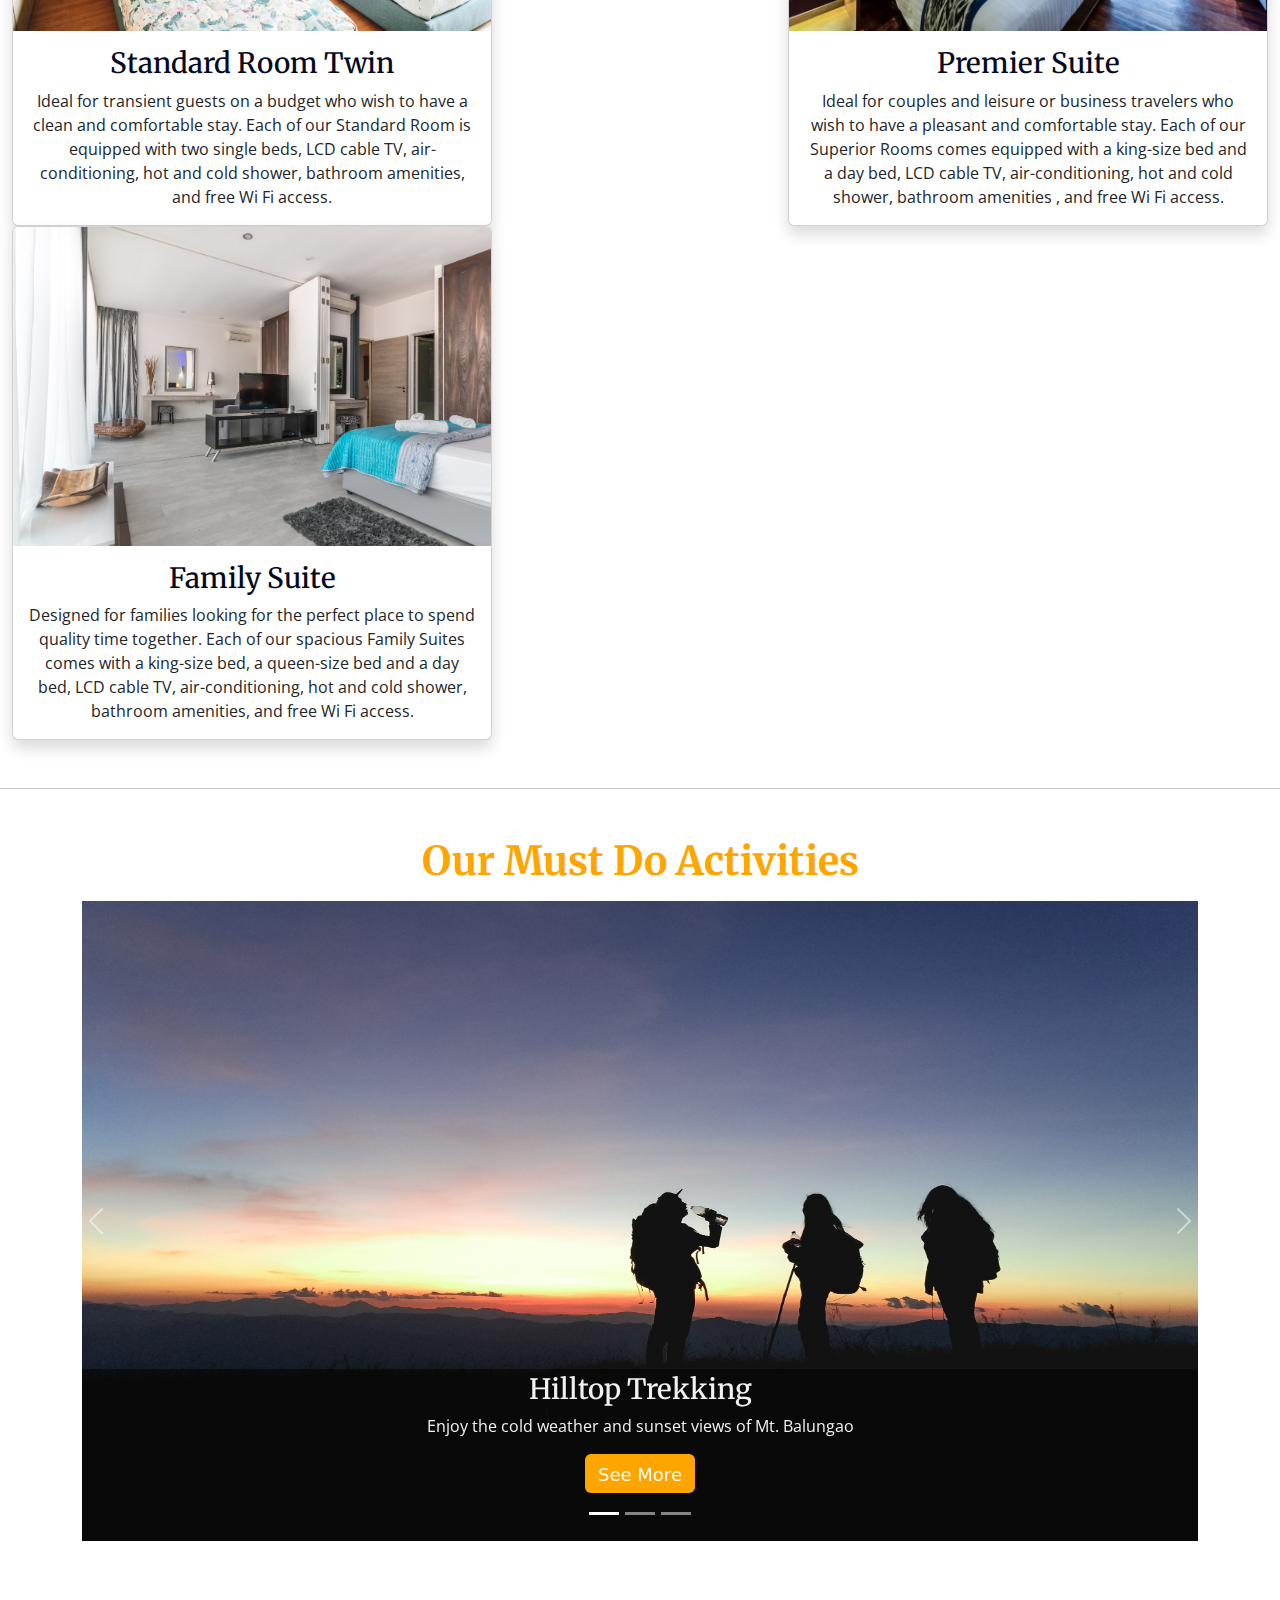
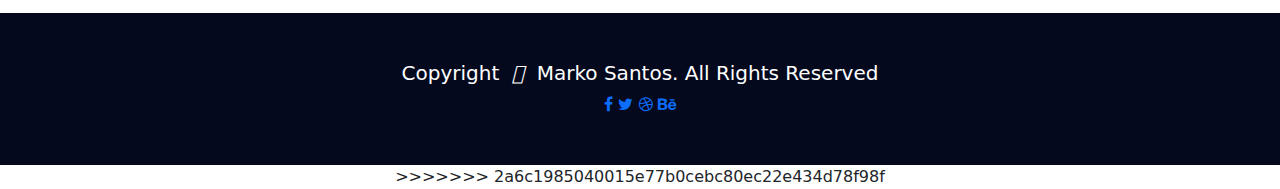
==== commit dcfcdcf3: "added somthing" ====
--- a/index.html
+++ b/index.html
@@ -1,3 +1,4 @@
+<<<<<<< HEAD
 <!DOCTYPE html>
 <html lang="en">
 <head>
@@ -349,4 +350,357 @@
 <script src="/js/bootstrap.bundle.min.js"></script>
 <script src="/js/custom.js"></script>
 <script src="https://kit.fontawesome.com/11146eef71.js" crossorigin="anonymous"></script>
+=======
+<!DOCTYPE html>
+<html lang="en">
+<head>
+    <meta charset="UTF-8">
+    <meta http-equiv="X-UA-Compatible" content="IE=edge">
+    <meta name="viewport" content="width=device-width, initial-scale=1.0">
+    <link rel="stylesheet" href="/css/style.css">
+    <link rel="stylesheet" href="/css/bootstrap.css">
+    <link rel="stylesheet" href="https://cdnjs.cloudflare.com/ajax/libs/font-awesome/4.7.0/css/font-awesome.min.css">
+    <link href='https://fonts.googleapis.com/css?family=Coiny' rel='stylesheet'>
+    <link href='https://fonts.googleapis.com/css?family=Merriweather' rel='stylesheet'>
+    <link href="/css/dp-light.css" rel="stylesheet">
+    <link rel="stylesheet" href="css/fonts/Coiny-Regular.ttf">
+    <link rel="stylesheet" href="https://cdnjs.cloudflare.com/ajax/libs/animate.css/4.1.1/animate.min.css"/>
+    <link href='https://fonts.googleapis.com/css?family=Open Sans' rel='stylesheet'>
+    
+    <title>Balungao Hilltop Resort</title> 
+</head>
+<body>
+    <header>
+      <div>
+        <nav class="navbar fixed-top navbar-expand-lg bg-white add-shadow" >
+            <div class="container-fluid boxShadow">
+              <a class="navbar-brand gap-2" href="#"><img src="/img/new_logo_2-removebg-preview.png" style="height: 80px; margin-left: 5rem;" ></a>
+              
+              <button class="navbar-toggler" type="button" data-bs-toggle="collapse" data-bs-target="#navbarNav" aria-controls="navbarNav" aria-expanded="false" aria-label="Toggle navigation">
+                <span class="navbar-toggler-icon"></span>
+              </button>
+              <div class="collapse navbar-collapse justify-content-end" id="navbarNav">
+                <ul class="navbar-nav fs-5">
+                  <li class="nav-item mx-3">
+                    <a class="nav-link active  mx-3" style="color: #004aad ;" aria-current="page" href="#"><i class="fa fa-fw fa-home"></i>Home</a>
+                  </li>
+                  <li class="nav-item mx-3">
+                    <a class="nav-link  mx-3 " id="hovText"  href="/pages/room.html"><i class="fa-solid fa-bed"></i>Our Rooms</a>
+                  </li>
+                  <li class="nav-item mx-3">
+                    <a class="nav-link  mx-3 " id="hovText" href="#" ><i class="fa-solid fa-person-swimming"></i>Experience</a>
+                    <li class="nav-item mx-3">
+                    <a class="nav-link mx-3"   id="hovText"><i class="fa-solid fa-envelope"></i>Contact Us</a>
+                    </li>
+
+                    <!------------------------------------------- button for resevation ------------------------------->
+                    <li class="nav-item mx-3">
+                      <button class="btn d-none d-lg-block " id="booknow"><a href="#headline1" class="text-decoration-none text-white">Book Now</a></button>
+                      </li>
+                </ul>
+                
+              </nav>
+
+        </div>
+          <!-------------------------------------------------- start if carousel ---------------------------------------->
+          <div id="carouselExampleCaptions" class="carousel slide" data-bs-ride="carousel">
+            <div class="carousel-indicators">
+              <button type="button" data-bs-target="#carouselExampleCaptions" data-bs-slide-to="0" class="active" aria-current="true" aria-label="Slide 1"></button>
+              <button type="button" data-bs-target="#carouselExampleCaptions" data-bs-slide-to="1" aria-label="Slide 2"></button>
+              <button type="button" data-bs-target="#carouselExampleCaptions" data-bs-slide-to="2" aria-label="Slide 3"></button>
+              
+            </div>
+            
+            <div class="carousel-inner ">
+              <div class="carousel-item active ">
+                  <img src="/img/picbuildorig.png" class="d-block  img-fluid" id="item-img" alt="...">
+                  <div class="mask-bg"></div>
+                  <div class="carousel-caption d-none d-md-block" id="cap-animation"> 
+                    <h1 class="animate__animated animate__fadeInDown text-white" style="font-family: 'Merriweather';font-size: 60px;  text-shadow: 2px 2px 4px #000000">Escape from the <span class="herotext">hustle</span> and <span class="herotext">bustle</span> of the city</h1>
+                    <p></p>
+                  </div> 
+              </div>
+
+              <div class="carousel-item">
+                  <img src="img/picpool1.png" class="d-block img-fluid" id="item-img" alt="...">
+                  <div class="mask-bg"></div>
+                  <div class="carousel-caption d-none d-md-block" id="cap-animation"> 
+                    <h1 class="animate__animated animate__pulse text-white" style="font-family: 'Merriweather';font-size: 60px;  -text-shadow: 2px 2px 4px #000000">Lose yourself in <span class="herotext">nature</span> and find <span class="herotext">peace</span></h1>
+                    <p></p>
+                  </div> 
+              </div>
+
+              <div class="carousel-item">
+                  <img src="img/pichanging.png" class="d-block  img-fluid flex-wrap" id="item-img" alt="...">
+                  <div class="mask-bg"></div>
+                  <div class="carousel-caption d-none d-md-block" id="cap-animation"> 
+                    <h1 class="animate__animated animate__fadeInUp text-white" style="font-family: 'Merriweather';font-size: 60px;  text-shadow: 2px 2px 4px #000000">Go where you <span class="herotext">feel</span> most <span class="herotext"></span><span class="herotext">alive</span></h1>
+                    <p></p>
+                  </div> 
+                </div>
+            </div>
+            <button class="carousel-control-prev" type="button" data-bs-target="#carouselExampleCaptions" data-bs-slide="prev">
+              <span class="carousel-control-prev-icon" aria-hidden="true"></span>
+              <span class="visually-hidden">Previous</span>
+            </button>
+            <button class="carousel-control-next" type="button" data-bs-target="#carouselExampleCaptions" data-bs-slide="next">
+              <span class="carousel-control-next-icon" aria-hidden="true"></span>
+              <span class="visually-hidden">Next</span>
+            </button>
+          </div>
+          <!--------------------------------------------------- end of carousel ---------------------------------------------------------->
+    </header>
+  </div>
+  
+      
+  
+
+
+
+      
+    
+    <!----------------------------------------------------------------main layout --------------------------------------------------->
+<main class="mt-5">
+  <hr>
+  <!-- ------------------------------------------bootking.................................................................................> --> 
+  <div class="container-fluid ">
+  <div class="container-fluid   pt-3 " style="background-color: #04091e;">
+    <div class="text-center container w-50 "><h4 class="text-white"><a name="headline1">Welcome to</a></h4><h1 class="fw-bold text-light text-gradient" style="font-family: 'Merriweather';">Balungao Hilltop Resort</h1>
+      <p class="text-light text-center">It’s easy to get settled in our smartly designed guest rooms, so you can do more, see more, or just relax more. Enjoy a seamless, consistent experience for your next business trip, vacation or special event with our warm hospitality and efficient service. </p>
+    </div><br><br>
+      <div class="date-picker px-2 container-fluid text-center">
+          <label class="text-white fs-5">Check in:&nbsp&nbsp&nbsp</label> 
+          <i class="fa-solid fa-calendar-days icon" style="margin-left: 4px;"></i>
+          <input type="text" class="mx-1 text-center" id="input-pop"  placeholder="Arrival Date"/>
+          
+          <label class="text-white fs-5 ">Check out:&nbsp&nbsp</label>
+          <i class="fa-solid fa-calendar-days icon"></i>
+          <input type="text" id="input-pop2"  class=" text-center" placeholder="Departure Date"/> 
+      </div>
+      <br>
+      <div class="book-details d-flex gap-1 pb-4 justify-content-center" style="padding-left: 4rem;">
+        <div>
+          <select class="px-1">
+              <option data-display="Adult">Adult</option>
+              <option value="1">Old</option>
+              <option value="2">Younger</option>
+              <option value="3">Potato</option>
+          </select>
+        </div>
+          <select class="px-3">
+            <option data-display="Child">Child</option>
+            <option value="1">Child</option>
+            <option value="2">Baby</option>
+            <option value="3">Child</option>
+          </select>
+          <select class="">
+            <option data-display="Child">Number of Rooms</option>
+            <option value="1">Room 01</option>
+            <option value="2">Room 02</option>
+            <option value="3">Room 03</option>
+          </select>
+          
+        </div>
+        <div class="pb-5 text-center fw-bold" style="padding-left: 3rem;">
+            <a type="submit" class="btn pb-3 text-white" id="hov-bg" href="/pages/room.html"> Check Availability</a>
+        </div>
+      </div>
+  </div>
+
+  <!--------------------------------------------------------- end of booking div----------------------------------------- -->
+          <br><br><br><br><br>
+          <!--------------------------------------------- start of image display -------------------------------------------------->
+          <section>
+            <div class="d-flex w-100%">
+              <div class="container-fluid px-5 text-center pt-5">
+                <h1 style="font-family: 'Merriweather';"><strong>Wellness station</strong></h1>
+                <p class="text-muted">
+                  Our Palace Wellness spa includes an indoor infinity swimming pool, extensive fitness facilities, and full massage and beauty services.
+                </p>
+                <h3 style="color: #004aad;"><strong>Bathing</strong></h3>
+                <p class="text-muted">
+                  Immerse yourself in our geothermal waters... Whether you are looking to connect in our Bath House, find tranquility in our Spa Dreaming Centre, experience the serenity of private bathing, or unwind under moonlit bathing's sky, the choice is yours.
+                </p>
+              </div>
+              <div class="container">
+                <div class="">
+                  <div class="bg-image hover-overlay ripple shadow-2-strong rounded-5 boxShadow d-flex" data-bs-ripple-color="light">
+                    <img src="/img/pool view 2.jpg" class="img-fluid shadow p-3 mb-5 bg-body rounded flex-sm-column" id="imgstyle"/>
+                    <a href="#!">
+                      <div class="mask" style="background-color: rgba(251, 251, 251, 0.15);"></div>
+                      
+                    </a>
+                  </div>
+                </div>
+            </div>
+          </section>
+          <section>
+            <div class="row">
+              <div class="col-md-6 gx-5 mb-4 text-center">
+                <div class="bg-image hover-overlay ripple shadow-2-strong rounded-5 boxShadow" data-bs-ripple-color="light">
+                  <img src="/img/night.jpg" class="img-fluid shadow p-3 mb-5 bg-body rounded " />
+                  <a href="#!">
+                    <div class="mask" style="background-color: rgba(251, 251, 251, 0.15);"></div>
+                    
+                  </a>
+                </div>
+              </div>
+    
+              <div class="col-md-6 gx-5 mb-4 text-center">
+                <h1 class="pt-5 text-sm-center" style="font-family: 'Merriweather';"><strong>Alfresco Resto Bar</strong></h1>
+                <p class="text-muted text-center pt-3">
+                  Our love for hospitality, food & good times is reflected through our menu & service. We want you to feel like you have just been on a little trip to Italy! From dining out under the stars in the piazza, sitting around our classic Italian bar or being inside our dining room, we have many seating options! Our passion is ensuring you leave with a full belly and a soul filled with love and happiness. Ciao!
+                </p>
+                <h3 style="color: #004aad;"><strong>Star Gaze</strong></h3>
+                <p class="text-muted">
+                  There's nothing more magical than staring up at a sky full of stars on a cold rainy evening
+                </p>
+              </div>
+            </div>
+          </section>
+      <!-------------------------------------------------------------------end of img display---------------------------------------------------------->
+
+      <!------------------------------------------------------------------------room showcase----------------------------------------------->
+          <hr><br><br><br>
+          <h1 class="text-center pb-5"  style="font-family: 'Merriweather';"><strong> Room Overview</strong> </h1>
+          <div class="container-fluid d-flex justify-content-between flex-wrap" >
+            
+            <div>
+                
+              <div class="card shadow" style="width: 30rem;">
+                <img src="/img/tub (7).jpg" class="card-img-top" alt="standard">
+                <div class="card-body text-center text-shad">
+                  <h3 style="font-family: 'Merriweather'; color: #04091e; text-shadow: 2px 2px 4px white">Standard Room Twin</h3>
+                  <p class="card-text text-center">Ideal for transient guests on a budget who wish to have a clean and comfortable stay. Each of our Standard Room is equipped with two single beds, LCD cable TV, air-conditioning, hot and cold shower, bathroom amenities, and free Wi Fi access.</p>
+                </div>
+              </div>
+            </div>
+            <div>
+              <div class="card shadow" style="width: 30rem;">
+                <img src="/img/tub (9).jpg" class="card-img-top" alt="deluxe">
+                <div class="card-body text-center">
+                  <h3 style="font-family: 'Merriweather'; color: #04091e; text-shadow: 2px 2px 4px white" >Premier Suite</h3>
+                  <p class="card-text">
+                    Ideal for couples and leisure or business travelers who wish to have a pleasant and comfortable stay. Each of our Superior Rooms comes equipped with a king-size bed and a day bed, LCD cable TV, air-conditioning, hot and cold shower, bathroom amenities , and free Wi Fi access.</p>
+                </div>
+              </div>
+            </div>
+            <div>
+              <div class="card shadow" style="width: 30rem;">
+                <img src="/img/tub (8).jpg" class="card-img-top" alt="Family">
+                <div class="card-body text-center">
+                  <h3 style="font-family: 'Merriweather'; color: #04091e; text-shadow: 2px 2px 4px white">Family Suite</h3>
+                  <p class="card-text">Designed for families looking for the perfect place to spend quality time together. Each of our spacious Family Suites comes with a king-size bed, a queen-size bed and a day bed, LCD cable TV, air-conditioning, hot and cold shower, bathroom amenities, and free Wi Fi access.</p>
+                </div>
+              </div>
+            </div>
+          </div>
+<!----------------------------------------------------- end of showroom --------------------------------------------->
+
+<!---------------------------------------------------amenities page -------------------------------------------------->
+      
+      <hr class="my-5" />
+
+<section class="text-center">
+    <h1 class="mb-3" style="font-family: 'Merriweather';"><strong>Our Must Do Activities</strong></h1>
+    
+    <div id="carouselExampleCaptions2" class="carousel slide" data-bs-ride="false">
+      <div class="carousel-indicators">
+        <button type="button" data-bs-target="#carouselExampleCaptions2" data-bs-slide-to="0" class="active" aria-current="true" aria-label="Slide 1"></button>
+        <button type="button" data-bs-target="#carouselExampleCaptions2" data-bs-slide-to="1" aria-label="Slide 2"></button>
+        <button type="button" data-bs-target="#carouselExampleCaptions2" data-bs-slide-to="2" aria-label="Slide 3"></button>
+      </div>
+      <div class="carousel-inner container">
+        <div class="carousel-item  active">
+          <img src="img/trekking (1).jpg" class="d-block w-100 " alt="..." style="height:40rem ; ">
+          <div class="carousel-caption d-none d-md-block pb-5 pt-1" id="masking" style="padding: 0px;">
+            <h3 style="font-family: 'Merriweather';">Hilltop Trekking</h3>
+            <p>Enjoy the cold weather and sunset views of Mt. Balungao</p>
+            <a type="submit" class="btn pb-1 text-white" id="hov-bg" href="/pages/experience.html"> See More</a>
+          </div>
+        </div>
+        <div class="carousel-item">
+          <img src="img/atv3.jpg" class="d-block w-100" alt="..." style="height:40rem ">
+          <div class="carousel-caption d-none d-md-block pb-5 pt-1"style="margin-left: 0;" id="masking">
+            <h3 style="font-family: 'Merriweather';">ATV Experience</h3>
+            <p>Perfect for friends and families who are seeking for an adventure</p>
+            <a type="submit" class="btn pb-1 text-white" id="hov-bg" href="/pages/experience.html"> See More</a>
+          </div>
+        </div>
+        <div class="carousel-item">
+          <img src="img/zipline.jpg" class="d-block w-100" alt="..." style="height:40rem ">
+          <div class="carousel-caption d-none d-md-block pb-5 pt-1" id="masking" >
+            <h3 style="font-family: 'Merriweather';">Mt. Balungao Zipline</h3>
+            <p>Experience the longest zip line in the country, 15 secs of heart throbbing adventure</p>
+            <a type="submit" class="btn pb-1 text-white" id="hov-bg" href="/pages/experience.html"> See More</a>
+          </div>
+        </div>
+      </div>
+      <button class="carousel-control-prev" type="button" data-bs-target="#carouselExampleCaptions2" data-bs-slide="prev">
+        <span class="carousel-control-prev-icon" aria-hidden="true"></span>
+        <span class="visually-hidden">Previous</span>
+      </button>
+      <button class="carousel-control-next" type="button" data-bs-target="#carouselExampleCaptions2" data-bs-slide="next">
+        <span class="carousel-control-next-icon" aria-hidden="true"></span>
+        <span class="visually-hidden">Next</span>
+      </button>
+    </div>
+  </div>
+<!---------------------------------------------------------End of amenities----------------------------------------->
+
+
+
+
+<br><Br><br>
+  <footer class="p-5" style="background-color: #04091e ;">
+            <div class="text-white">
+              <h5>Copyright &nbsp<i class="fa-solid fa-copyright"></i>&nbsp Marko Santos. All Rights Reserved </h5>
+            </iv>
+            <div>
+                <a href="#"><i class="fa fa-facebook"></i></a>
+                <a href="#"><i class="fa fa-twitter"></i></a>
+                <a href="#"><i class="fa fa-dribbble"></i></a>
+                <a href="#"><i class="fa fa-behance"></i></a>
+            </div>
+        </div>
+    </div>
+</footer>
+
+
+
+
+
+
+
+
+
+
+<script src="//code.tidio.co/9ayyptomadhp4qaaexzwpnhsn2l4jprj.js" async></script>
+
+</body>
+<script>
+  window.addEventListener('scroll',(e)=>{
+    const nav = document.querySelector('.nav');
+    if(window.pageYOffset>0){
+      nav.classList.add("add-shadow");
+    }else{
+      nav.classList.remove("add-shadow");
+    }
+  });
+</script>
+<script>
+  window.addEventListener("load", () => {
+    picker.attach({ target: "input-pop" });
+  });
+  </script>
+  <script>
+    window.addEventListener("load", () => {
+      picker.attach({ target: "input-pop2" });
+    });
+    </script>
+<script defer src="/js/datepicker.js"></script>
+<script src="/js/bootstrap.bundle.min.js"></script>
+<script src="/js/custom.js"></script>
+<script src="https://kit.fontawesome.com/11146eef71.js" crossorigin="anonymous"></script>
+>>>>>>> 2a6c1985040015e77b0cebc80ec22e434d78f98f
 </html>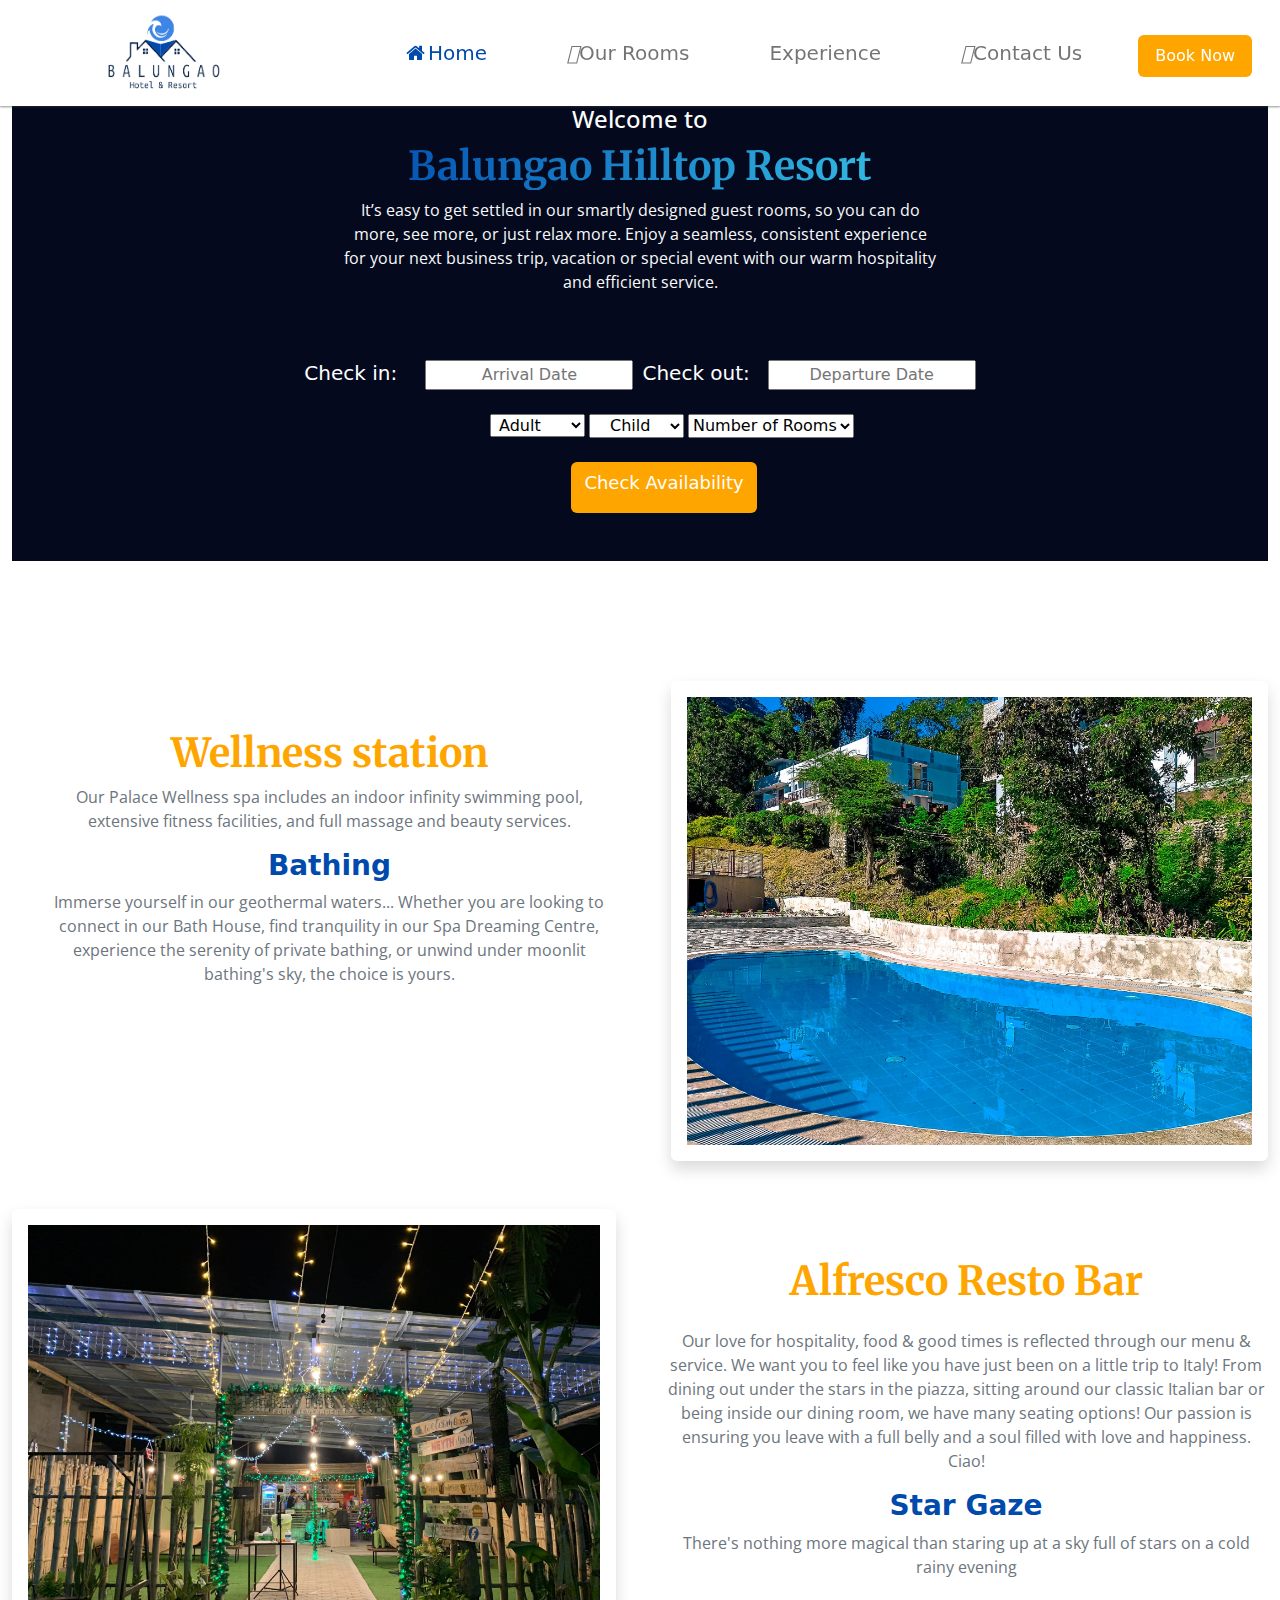
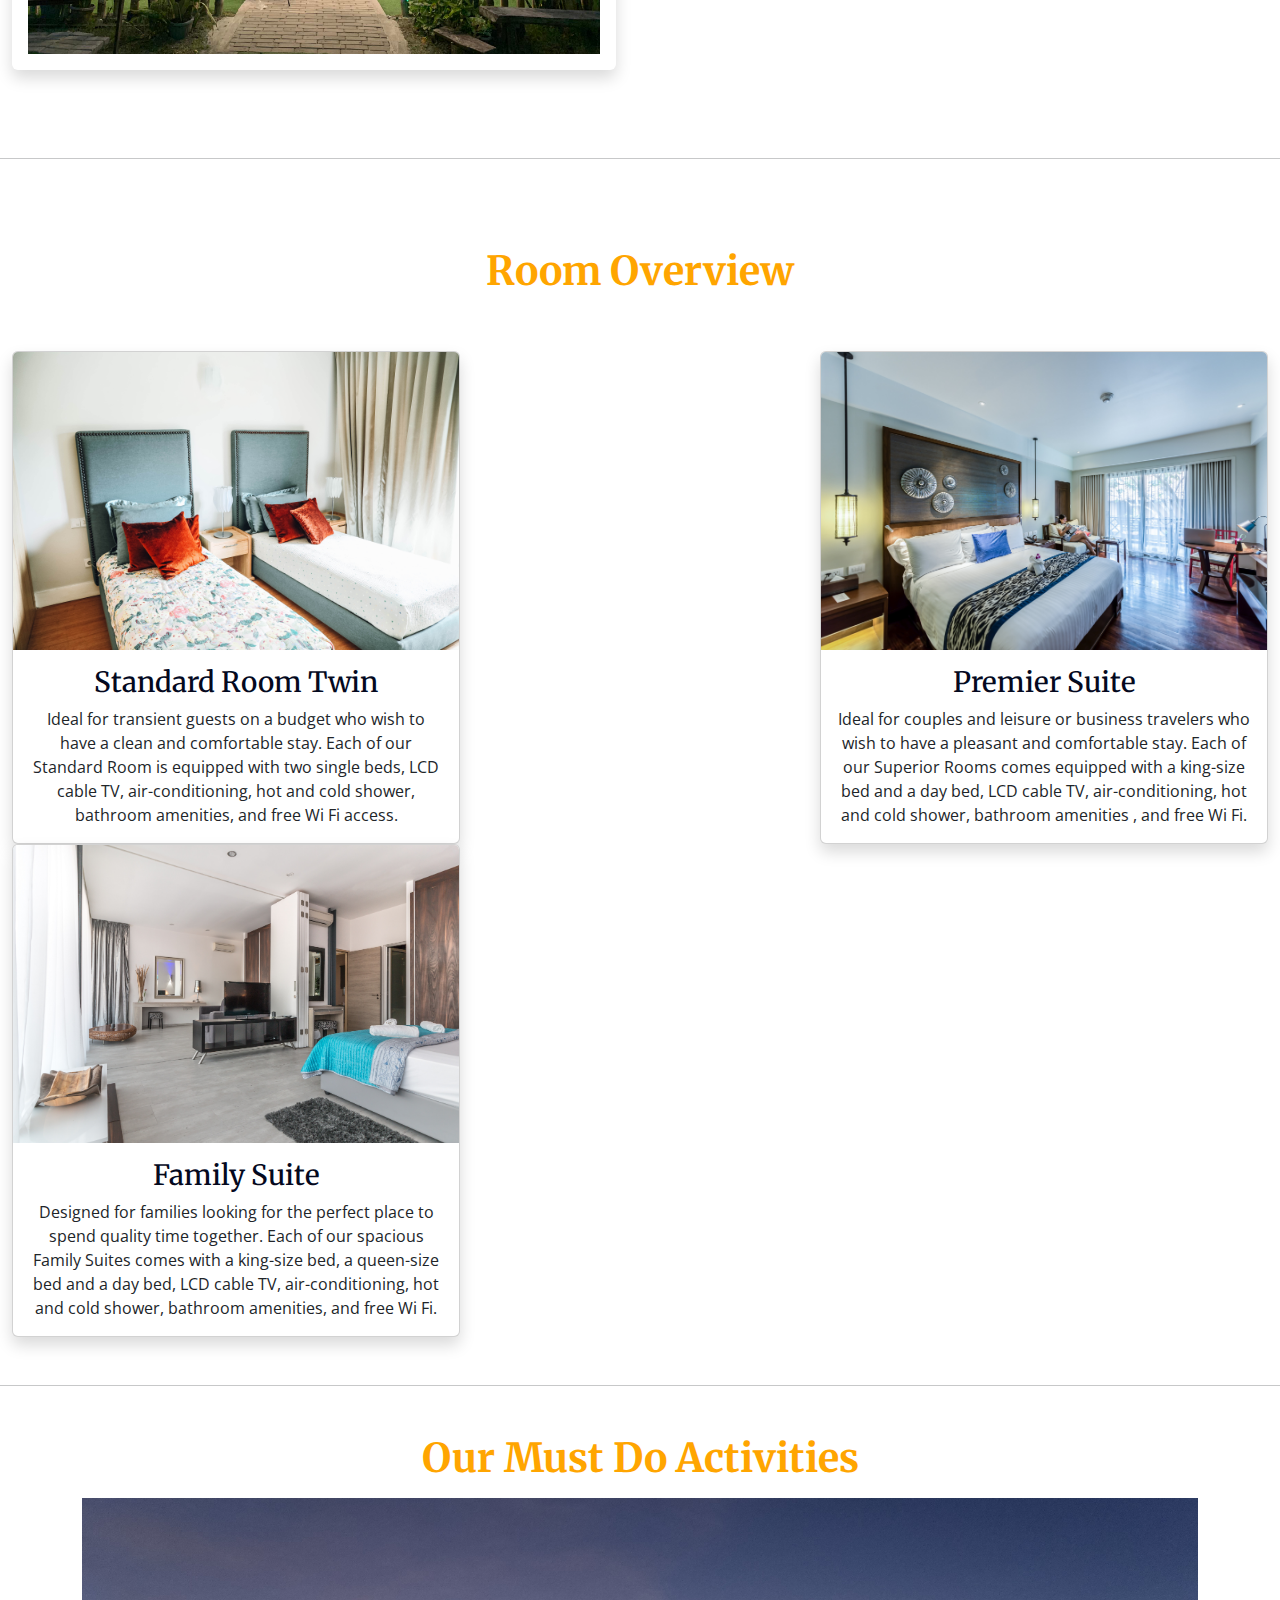
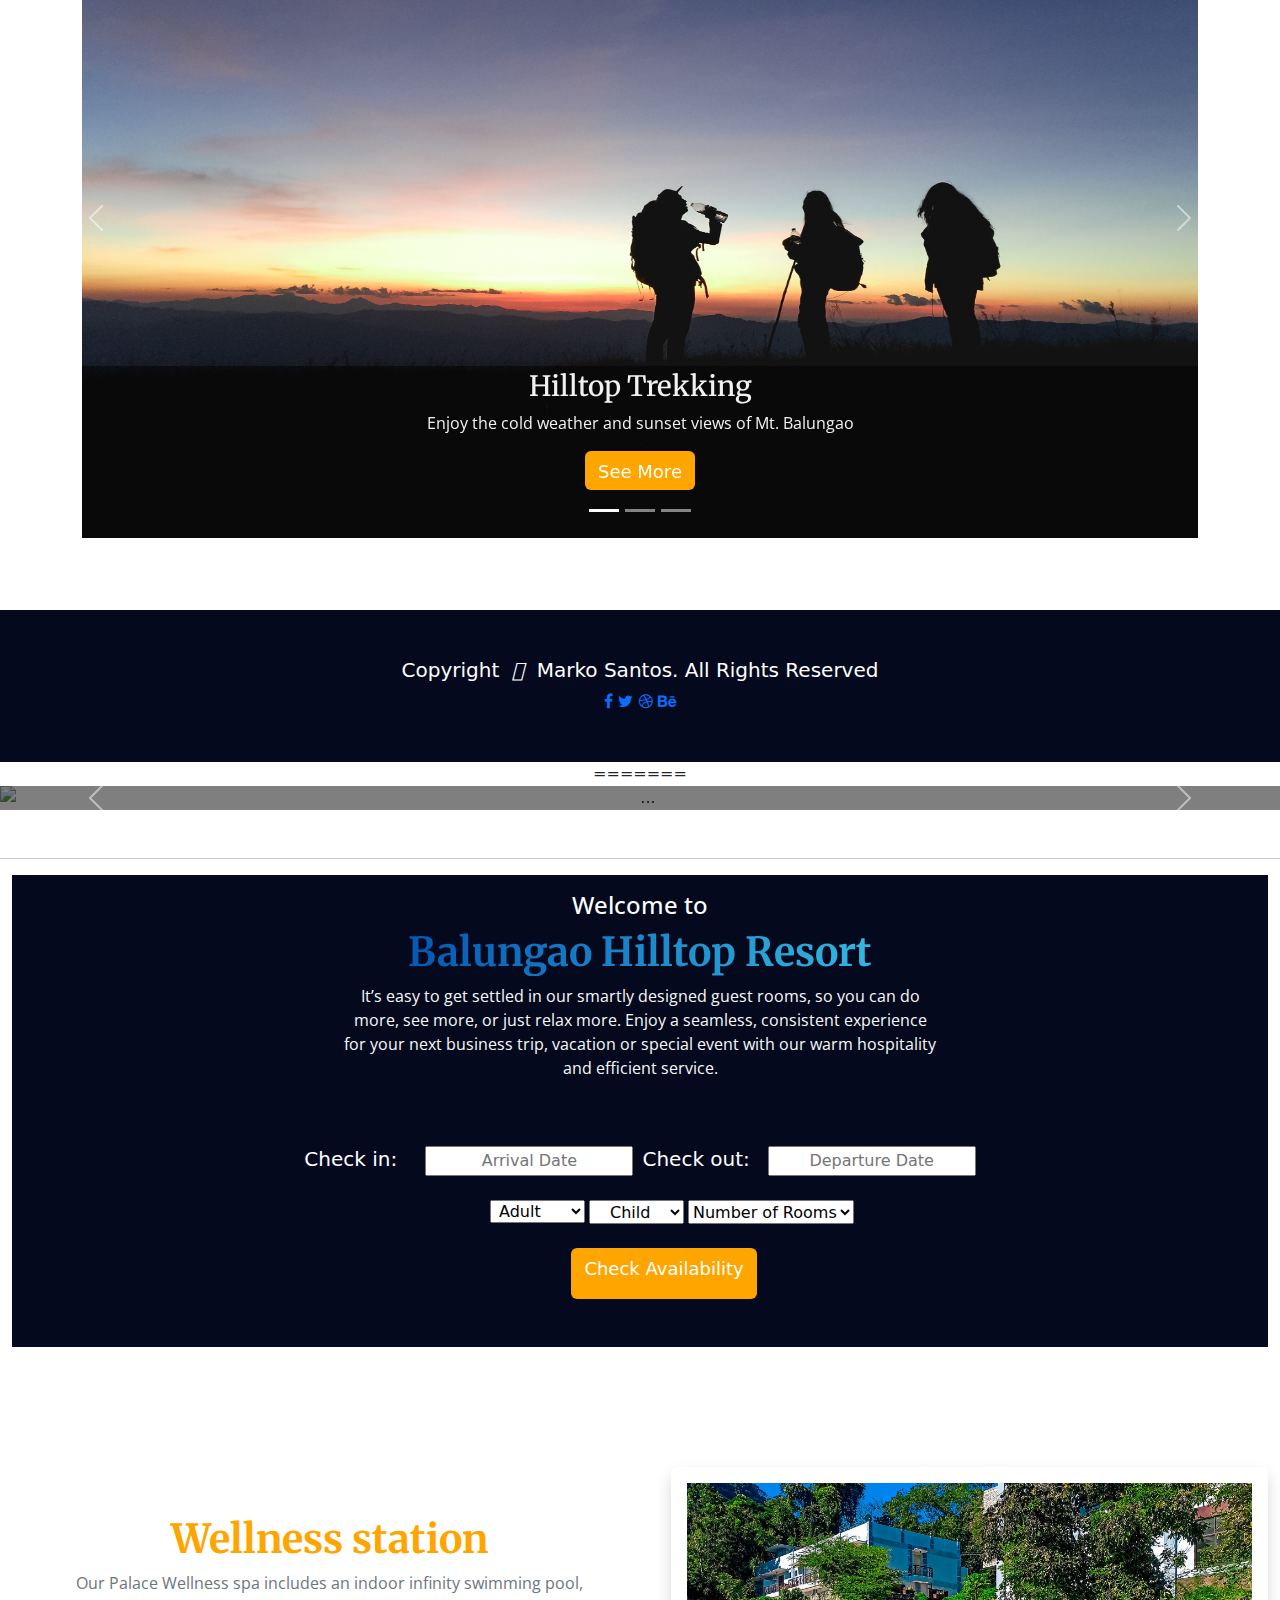
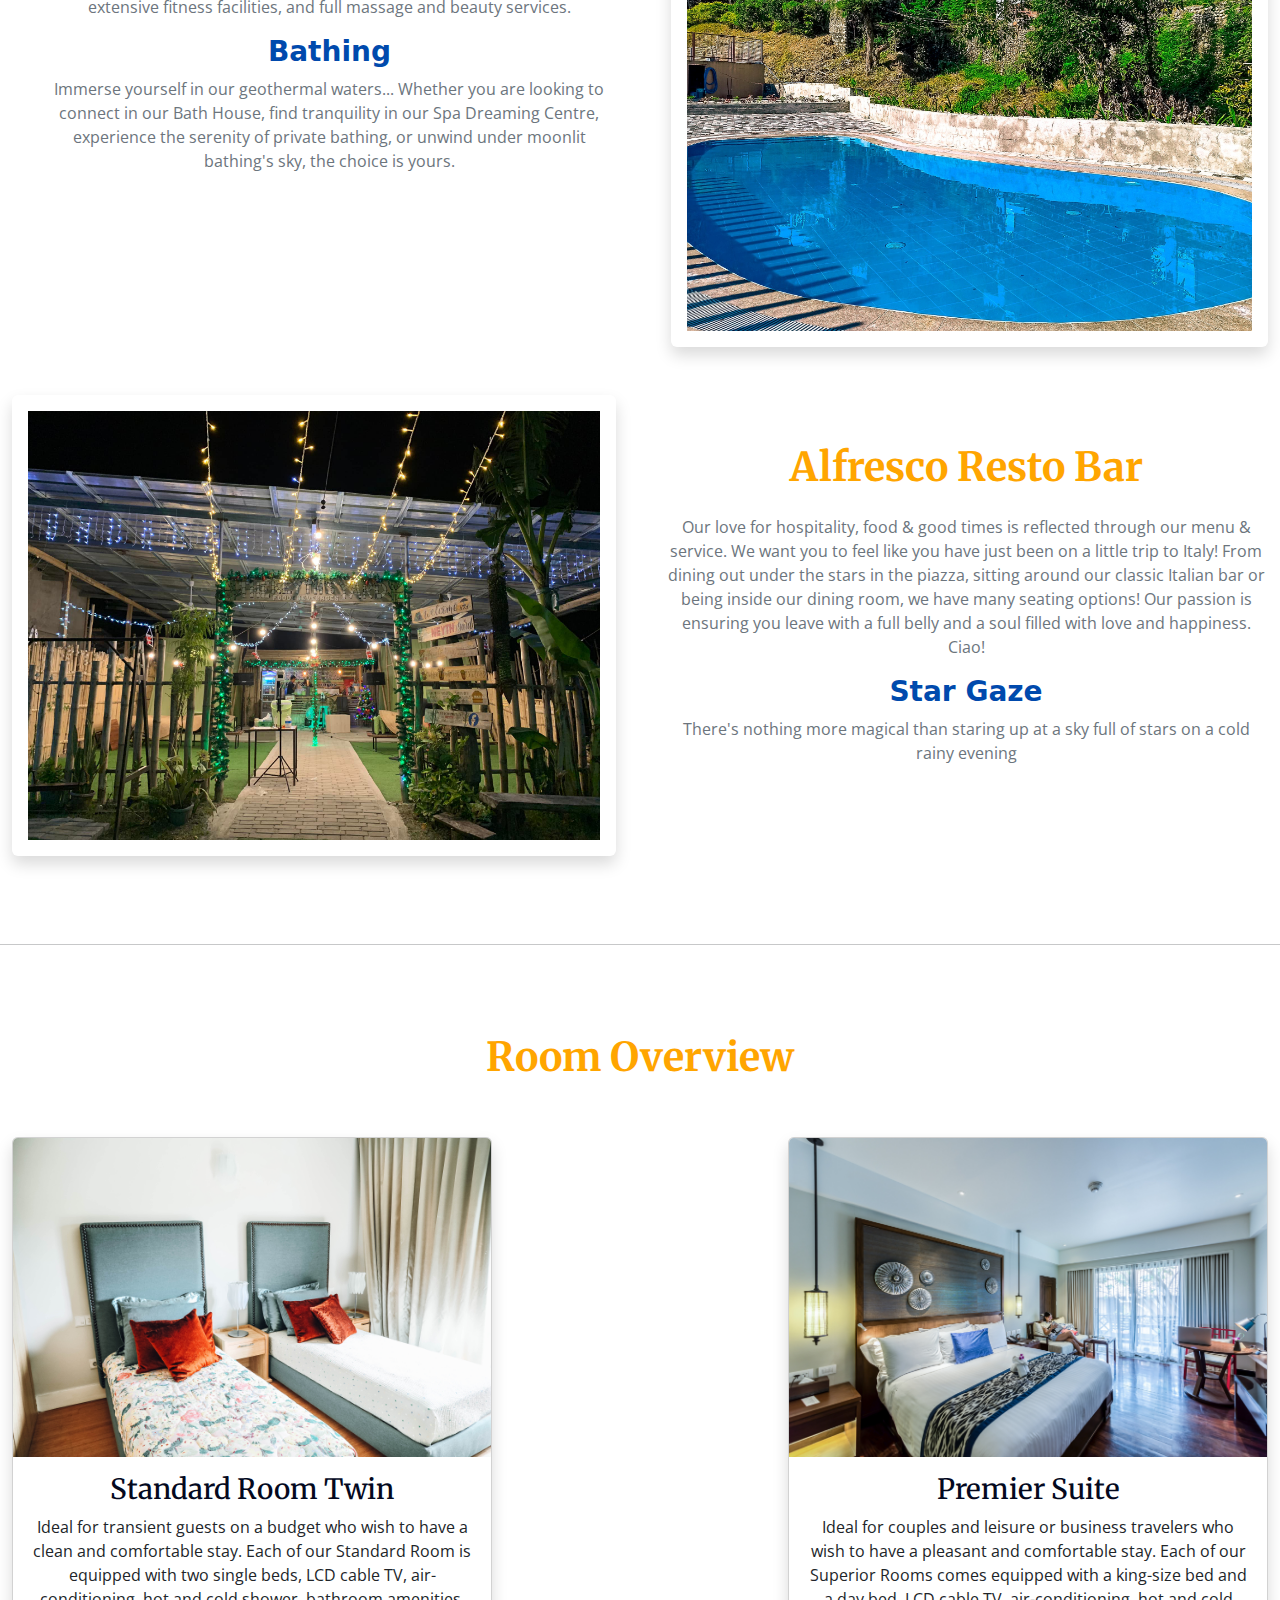
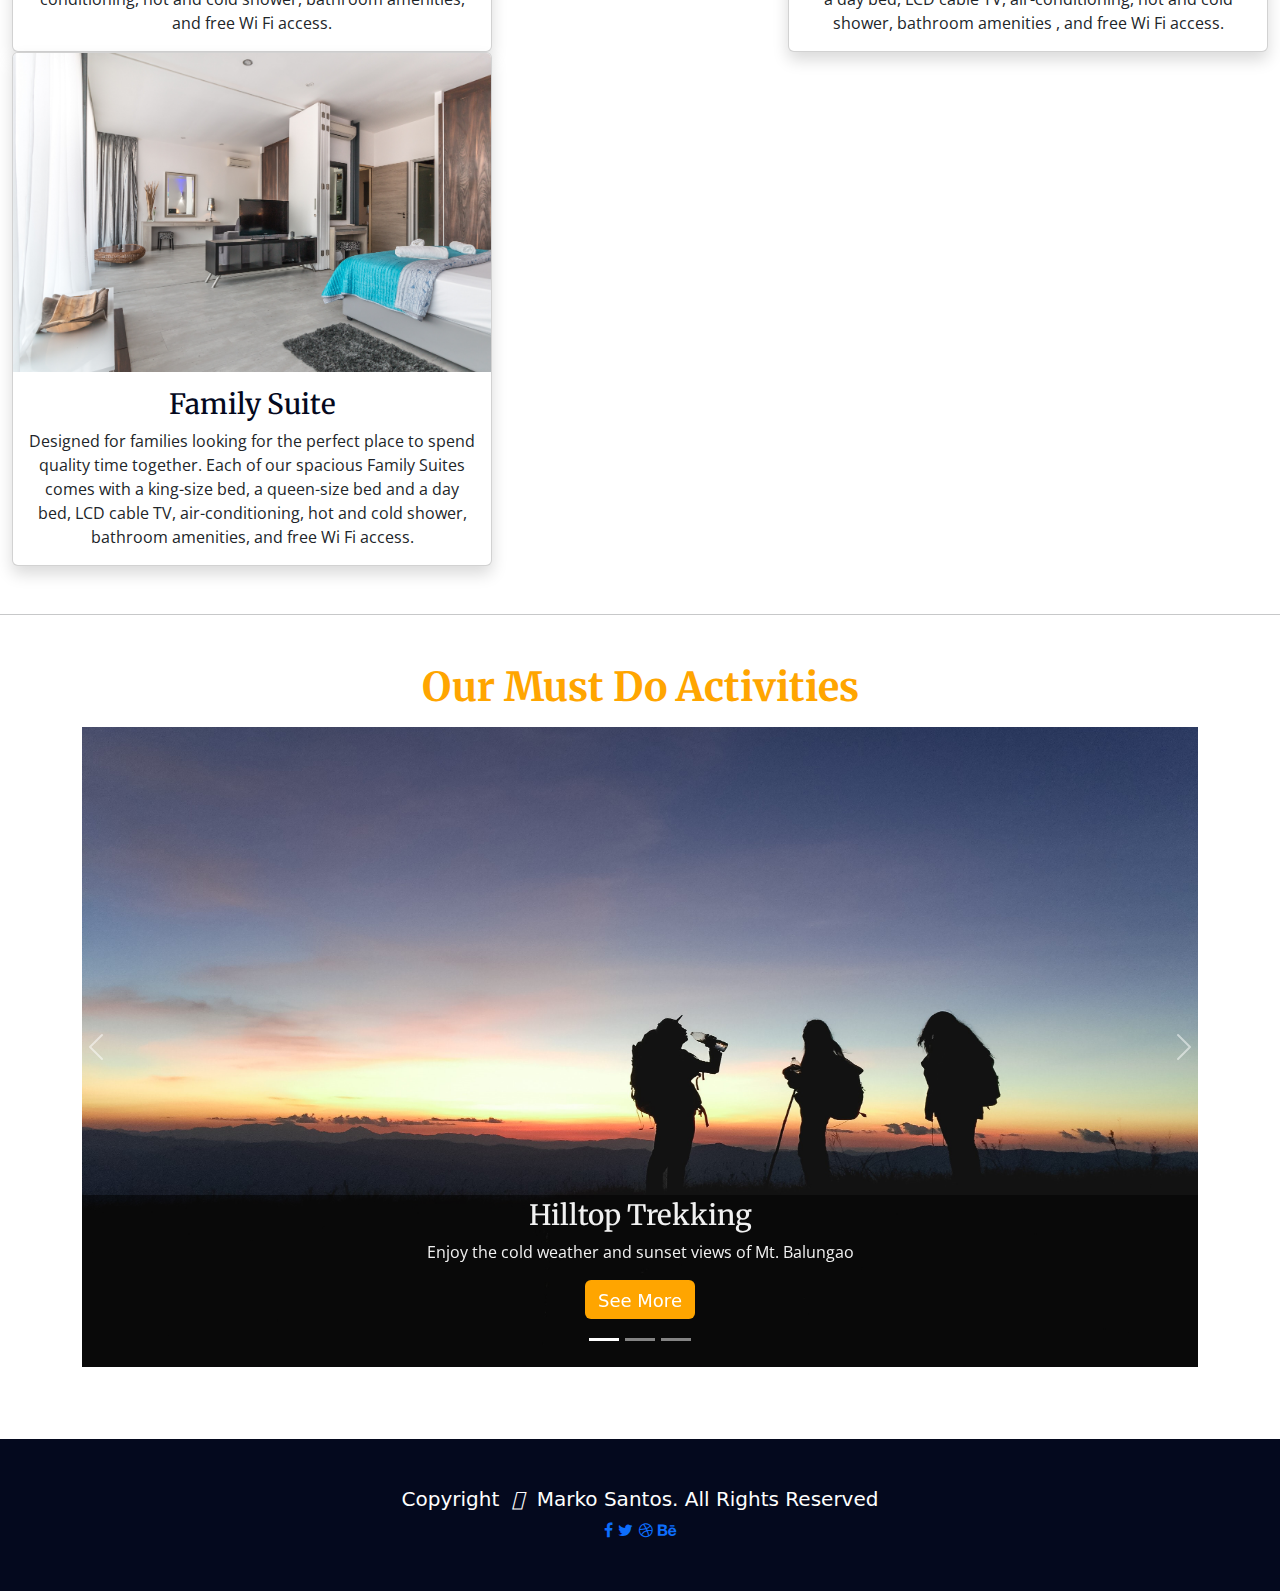
==== commit f3830382: "added details" ====
--- a/index.html
+++ b/index.html
@@ -1,4 +1,3 @@
-<<<<<<< HEAD
 <!DOCTYPE html>
 <html lang="en">
 <head>
@@ -36,9 +35,10 @@
                     <a class="nav-link  mx-3 " id="hovText"  href="/pages/room.html"><i class="fa-solid fa-bed"></i>Our Rooms</a>
                   </li>
                   <li class="nav-item mx-3">
-                    <a class="nav-link  mx-3 " id="hovText" href="#" ><i class="fa-solid fa-person-swimming"></i>Experience</a>
+                    <a class="nav-link  mx-3" id="hovText" href="/pages/experience.html"><i class="fa-solid fa-person-swimming"></i>Experience</a>
+                    </li>
                     <li class="nav-item mx-3">
-                    <a class="nav-link mx-3"   id="hovText"><i class="fa-solid fa-envelope"></i>Contact Us</a>
+                    <a class="nav-link mx-3"   id="hovText" href="/pages/contactus.html"><i class="fa-solid fa-envelope"></i>Contact Us</a>
                     </li>
 
                     <!------------------------------------------- button for resevation ------------------------------->
@@ -702,5 +702,5 @@
 <script src="/js/bootstrap.bundle.min.js"></script>
 <script src="/js/custom.js"></script>
 <script src="https://kit.fontawesome.com/11146eef71.js" crossorigin="anonymous"></script>
->>>>>>> 2a6c1985040015e77b0cebc80ec22e434d78f98f
+
 </html>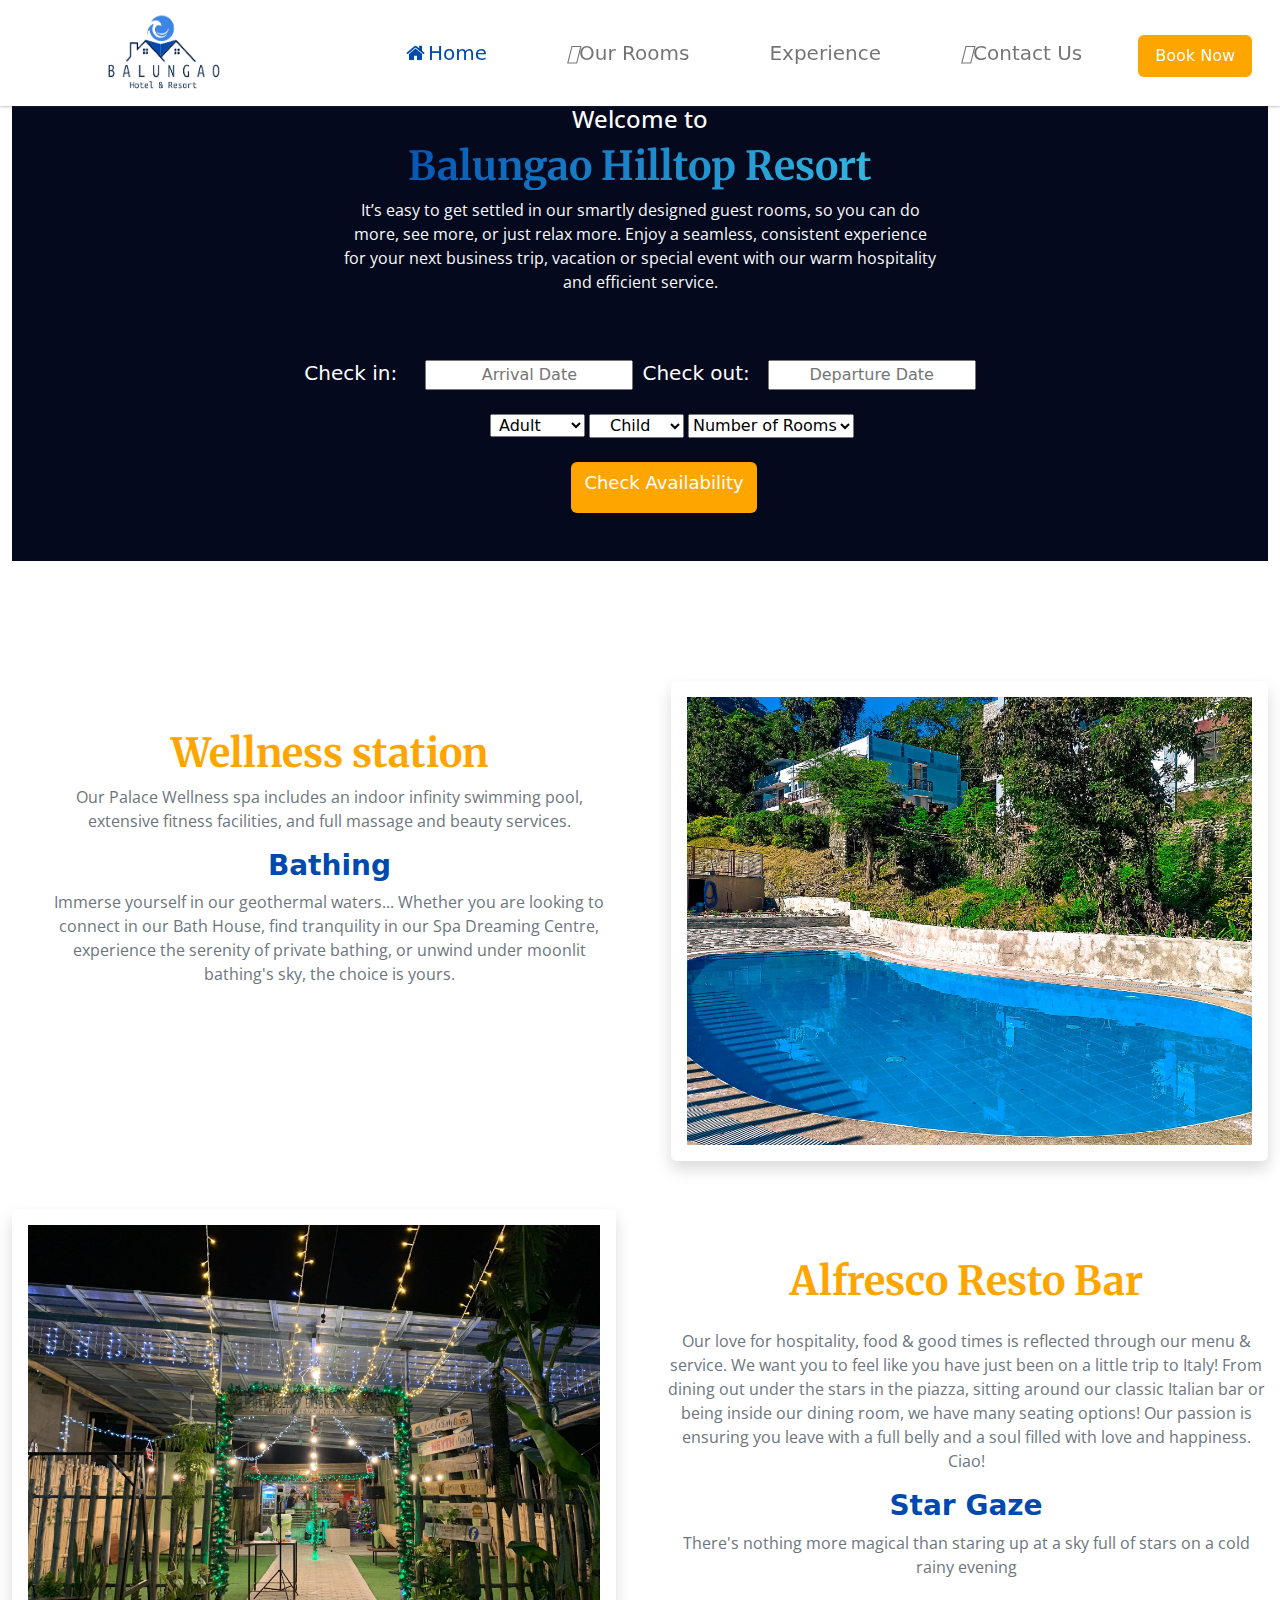
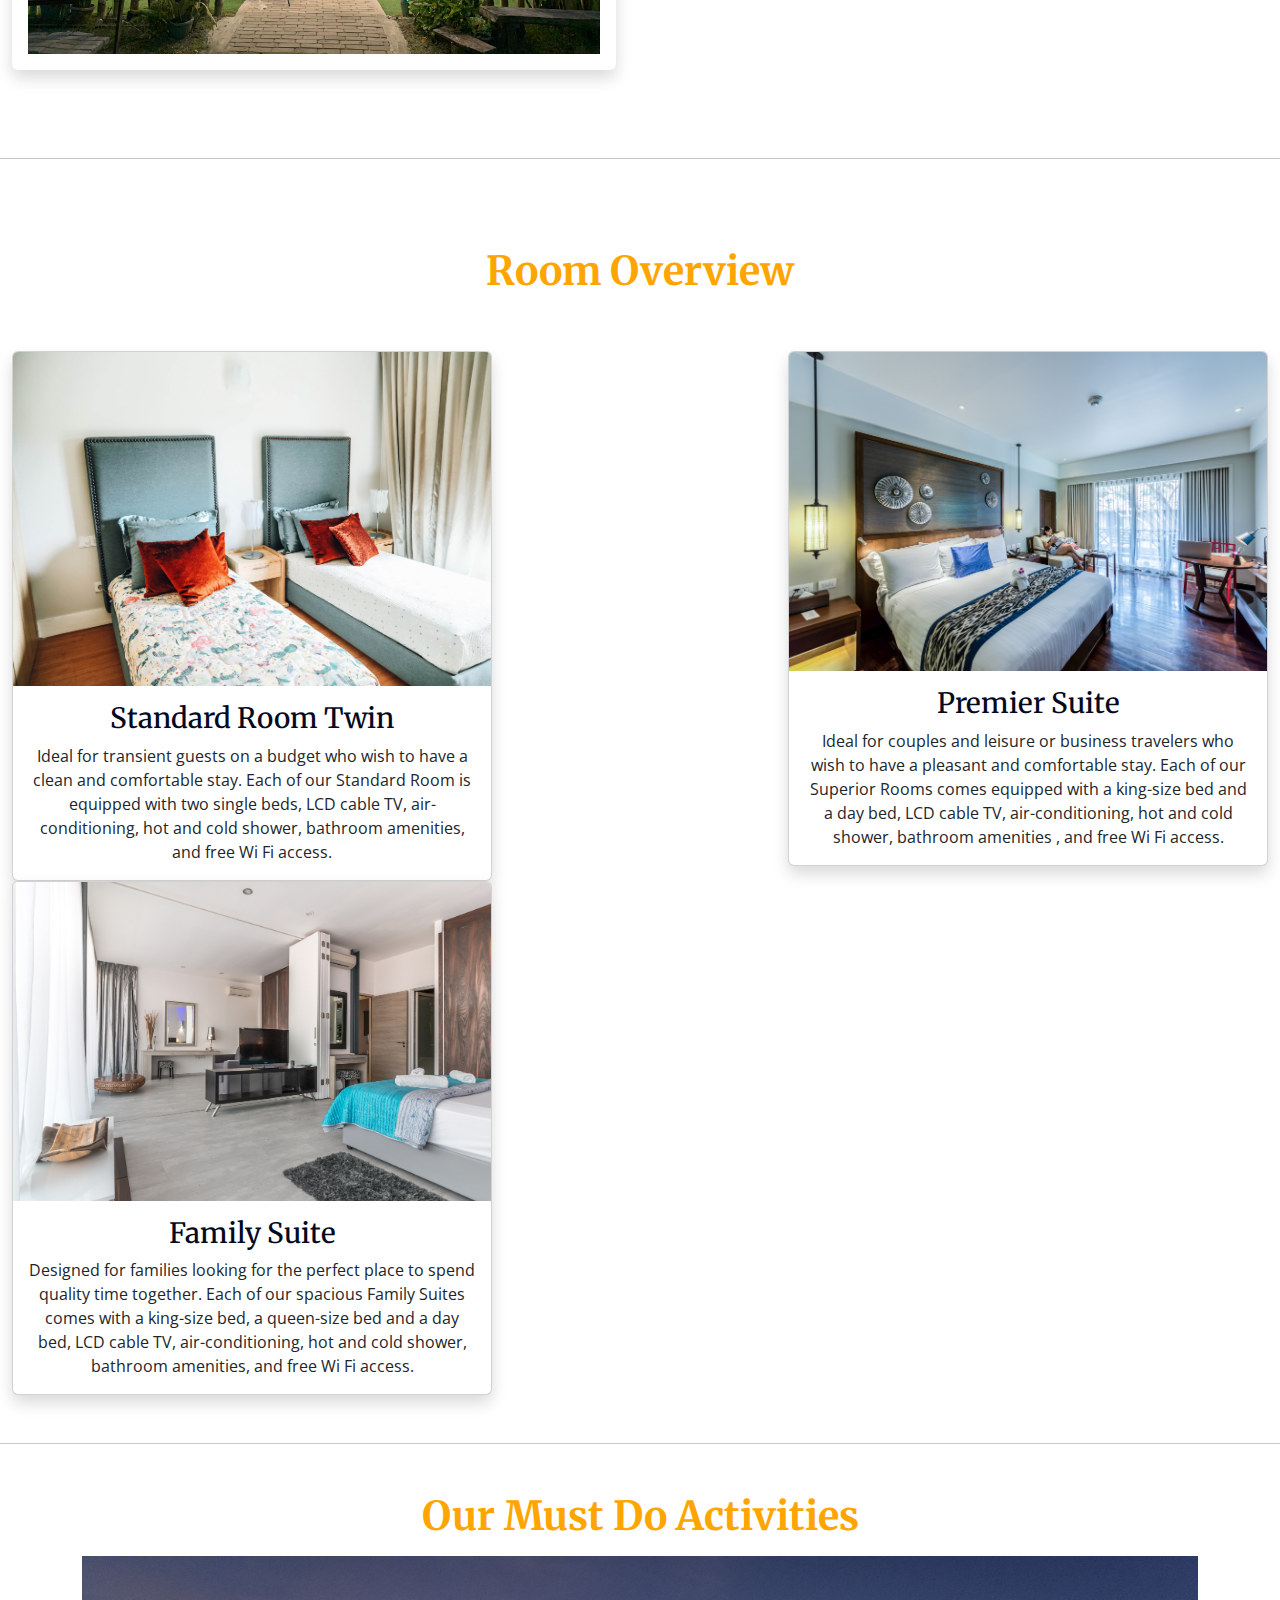
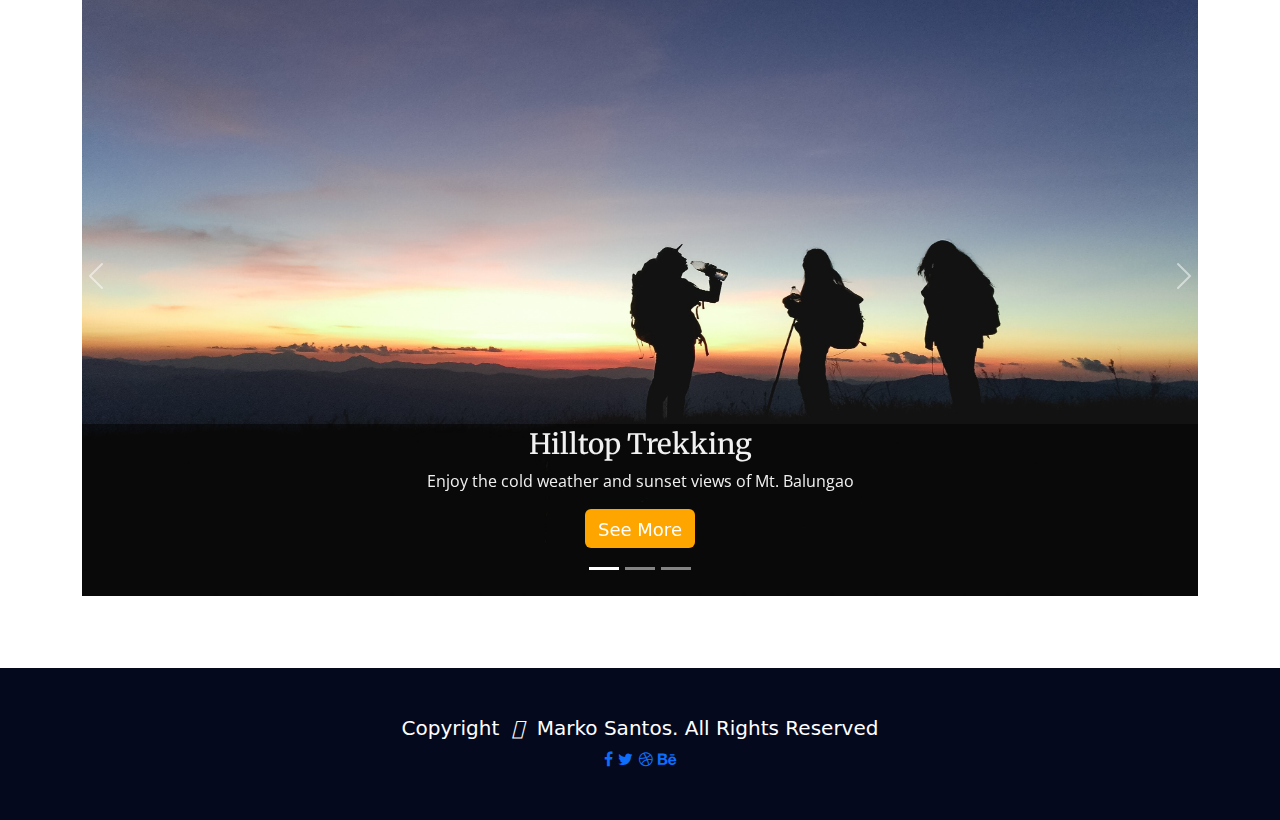
==== commit 2e4f8dcc: "replaced all with new one" ====
--- a/index.html
+++ b/index.html
@@ -35,8 +35,7 @@
                     <a class="nav-link  mx-3 " id="hovText"  href="/pages/room.html"><i class="fa-solid fa-bed"></i>Our Rooms</a>
                   </li>
                   <li class="nav-item mx-3">
-                    <a class="nav-link  mx-3" id="hovText" href="/pages/experience.html"><i class="fa-solid fa-person-swimming"></i>Experience</a>
-                    </li>
+                    <a class="nav-link  mx-3 " id="hovText" href="/pages/experience.html" ><i class="fa-solid fa-person-swimming"></i>Experience</a>
                     <li class="nav-item mx-3">
                     <a class="nav-link mx-3"   id="hovText" href="/pages/contactus.html"><i class="fa-solid fa-envelope"></i>Contact Us</a>
                     </li>
@@ -215,7 +214,7 @@
             
             <div>
                 
-              <div class="card shadow" style="width: 28rem;">
+              <div class="card shadow" style="width: 30rem;">
                 <img src="/img/tub (7).jpg" class="card-img-top" alt="standard">
                 <div class="card-body text-center text-shad">
                   <h3 style="font-family: 'Merriweather'; color: #04091e; text-shadow: 2px 2px 4px white">Standard Room Twin</h3>
@@ -224,21 +223,21 @@
               </div>
             </div>
             <div>
-              <div class="card shadow" style="width: 28rem;">
+              <div class="card shadow" style="width: 30rem;">
                 <img src="/img/tub (9).jpg" class="card-img-top" alt="deluxe">
                 <div class="card-body text-center">
                   <h3 style="font-family: 'Merriweather'; color: #04091e; text-shadow: 2px 2px 4px white" >Premier Suite</h3>
                   <p class="card-text">
-                    Ideal for couples and leisure or business travelers who wish to have a pleasant and comfortable stay. Each of our Superior Rooms comes equipped with a king-size bed and a day bed, LCD cable TV, air-conditioning, hot and cold shower, bathroom amenities , and free Wi Fi.</p>
+                    Ideal for couples and leisure or business travelers who wish to have a pleasant and comfortable stay. Each of our Superior Rooms comes equipped with a king-size bed and a day bed, LCD cable TV, air-conditioning, hot and cold shower, bathroom amenities , and free Wi Fi access.</p>
                 </div>
               </div>
             </div>
             <div>
-              <div class="card shadow" style="width: 28rem;">
+              <div class="card shadow" style="width: 30rem;">
                 <img src="/img/tub (8).jpg" class="card-img-top" alt="Family">
                 <div class="card-body text-center">
                   <h3 style="font-family: 'Merriweather'; color: #04091e; text-shadow: 2px 2px 4px white">Family Suite</h3>
-                  <p class="card-text">Designed for families looking for the perfect place to spend quality time together. Each of our spacious Family Suites comes with a king-size bed, a queen-size bed and a day bed, LCD cable TV, air-conditioning, hot and cold shower, bathroom amenities, and free Wi Fi.</p>
+                  <p class="card-text">Designed for families looking for the perfect place to spend quality time together. Each of our spacious Family Suites comes with a king-size bed, a queen-size bed and a day bed, LCD cable TV, air-conditioning, hot and cold shower, bathroom amenities, and free Wi Fi access.</p>
                 </div>
               </div>
             </div>
@@ -350,357 +349,4 @@
 <script src="/js/bootstrap.bundle.min.js"></script>
 <script src="/js/custom.js"></script>
 <script src="https://kit.fontawesome.com/11146eef71.js" crossorigin="anonymous"></script>
-=======
-<!DOCTYPE html>
-<html lang="en">
-<head>
-    <meta charset="UTF-8">
-    <meta http-equiv="X-UA-Compatible" content="IE=edge">
-    <meta name="viewport" content="width=device-width, initial-scale=1.0">
-    <link rel="stylesheet" href="/css/style.css">
-    <link rel="stylesheet" href="/css/bootstrap.css">
-    <link rel="stylesheet" href="https://cdnjs.cloudflare.com/ajax/libs/font-awesome/4.7.0/css/font-awesome.min.css">
-    <link href='https://fonts.googleapis.com/css?family=Coiny' rel='stylesheet'>
-    <link href='https://fonts.googleapis.com/css?family=Merriweather' rel='stylesheet'>
-    <link href="/css/dp-light.css" rel="stylesheet">
-    <link rel="stylesheet" href="css/fonts/Coiny-Regular.ttf">
-    <link rel="stylesheet" href="https://cdnjs.cloudflare.com/ajax/libs/animate.css/4.1.1/animate.min.css"/>
-    <link href='https://fonts.googleapis.com/css?family=Open Sans' rel='stylesheet'>
-    
-    <title>Balungao Hilltop Resort</title> 
-</head>
-<body>
-    <header>
-      <div>
-        <nav class="navbar fixed-top navbar-expand-lg bg-white add-shadow" >
-            <div class="container-fluid boxShadow">
-              <a class="navbar-brand gap-2" href="#"><img src="/img/new_logo_2-removebg-preview.png" style="height: 80px; margin-left: 5rem;" ></a>
-              
-              <button class="navbar-toggler" type="button" data-bs-toggle="collapse" data-bs-target="#navbarNav" aria-controls="navbarNav" aria-expanded="false" aria-label="Toggle navigation">
-                <span class="navbar-toggler-icon"></span>
-              </button>
-              <div class="collapse navbar-collapse justify-content-end" id="navbarNav">
-                <ul class="navbar-nav fs-5">
-                  <li class="nav-item mx-3">
-                    <a class="nav-link active  mx-3" style="color: #004aad ;" aria-current="page" href="#"><i class="fa fa-fw fa-home"></i>Home</a>
-                  </li>
-                  <li class="nav-item mx-3">
-                    <a class="nav-link  mx-3 " id="hovText"  href="/pages/room.html"><i class="fa-solid fa-bed"></i>Our Rooms</a>
-                  </li>
-                  <li class="nav-item mx-3">
-                    <a class="nav-link  mx-3 " id="hovText" href="#" ><i class="fa-solid fa-person-swimming"></i>Experience</a>
-                    <li class="nav-item mx-3">
-                    <a class="nav-link mx-3"   id="hovText"><i class="fa-solid fa-envelope"></i>Contact Us</a>
-                    </li>
-
-                    <!------------------------------------------- button for resevation ------------------------------->
-                    <li class="nav-item mx-3">
-                      <button class="btn d-none d-lg-block " id="booknow"><a href="#headline1" class="text-decoration-none text-white">Book Now</a></button>
-                      </li>
-                </ul>
-                
-              </nav>
-
-        </div>
-          <!-------------------------------------------------- start if carousel ---------------------------------------->
-          <div id="carouselExampleCaptions" class="carousel slide" data-bs-ride="carousel">
-            <div class="carousel-indicators">
-              <button type="button" data-bs-target="#carouselExampleCaptions" data-bs-slide-to="0" class="active" aria-current="true" aria-label="Slide 1"></button>
-              <button type="button" data-bs-target="#carouselExampleCaptions" data-bs-slide-to="1" aria-label="Slide 2"></button>
-              <button type="button" data-bs-target="#carouselExampleCaptions" data-bs-slide-to="2" aria-label="Slide 3"></button>
-              
-            </div>
-            
-            <div class="carousel-inner ">
-              <div class="carousel-item active ">
-                  <img src="/img/picbuildorig.png" class="d-block  img-fluid" id="item-img" alt="...">
-                  <div class="mask-bg"></div>
-                  <div class="carousel-caption d-none d-md-block" id="cap-animation"> 
-                    <h1 class="animate__animated animate__fadeInDown text-white" style="font-family: 'Merriweather';font-size: 60px;  text-shadow: 2px 2px 4px #000000">Escape from the <span class="herotext">hustle</span> and <span class="herotext">bustle</span> of the city</h1>
-                    <p></p>
-                  </div> 
-              </div>
-
-              <div class="carousel-item">
-                  <img src="img/picpool1.png" class="d-block img-fluid" id="item-img" alt="...">
-                  <div class="mask-bg"></div>
-                  <div class="carousel-caption d-none d-md-block" id="cap-animation"> 
-                    <h1 class="animate__animated animate__pulse text-white" style="font-family: 'Merriweather';font-size: 60px;  -text-shadow: 2px 2px 4px #000000">Lose yourself in <span class="herotext">nature</span> and find <span class="herotext">peace</span></h1>
-                    <p></p>
-                  </div> 
-              </div>
-
-              <div class="carousel-item">
-                  <img src="img/pichanging.png" class="d-block  img-fluid flex-wrap" id="item-img" alt="...">
-                  <div class="mask-bg"></div>
-                  <div class="carousel-caption d-none d-md-block" id="cap-animation"> 
-                    <h1 class="animate__animated animate__fadeInUp text-white" style="font-family: 'Merriweather';font-size: 60px;  text-shadow: 2px 2px 4px #000000">Go where you <span class="herotext">feel</span> most <span class="herotext"></span><span class="herotext">alive</span></h1>
-                    <p></p>
-                  </div> 
-                </div>
-            </div>
-            <button class="carousel-control-prev" type="button" data-bs-target="#carouselExampleCaptions" data-bs-slide="prev">
-              <span class="carousel-control-prev-icon" aria-hidden="true"></span>
-              <span class="visually-hidden">Previous</span>
-            </button>
-            <button class="carousel-control-next" type="button" data-bs-target="#carouselExampleCaptions" data-bs-slide="next">
-              <span class="carousel-control-next-icon" aria-hidden="true"></span>
-              <span class="visually-hidden">Next</span>
-            </button>
-          </div>
-          <!--------------------------------------------------- end of carousel ---------------------------------------------------------->
-    </header>
-  </div>
-  
-      
-  
-
-
-
-      
-    
-    <!----------------------------------------------------------------main layout --------------------------------------------------->
-<main class="mt-5">
-  <hr>
-  <!-- ------------------------------------------bootking.................................................................................> --> 
-  <div class="container-fluid ">
-  <div class="container-fluid   pt-3 " style="background-color: #04091e;">
-    <div class="text-center container w-50 "><h4 class="text-white"><a name="headline1">Welcome to</a></h4><h1 class="fw-bold text-light text-gradient" style="font-family: 'Merriweather';">Balungao Hilltop Resort</h1>
-      <p class="text-light text-center">It’s easy to get settled in our smartly designed guest rooms, so you can do more, see more, or just relax more. Enjoy a seamless, consistent experience for your next business trip, vacation or special event with our warm hospitality and efficient service. </p>
-    </div><br><br>
-      <div class="date-picker px-2 container-fluid text-center">
-          <label class="text-white fs-5">Check in:&nbsp&nbsp&nbsp</label> 
-          <i class="fa-solid fa-calendar-days icon" style="margin-left: 4px;"></i>
-          <input type="text" class="mx-1 text-center" id="input-pop"  placeholder="Arrival Date"/>
-          
-          <label class="text-white fs-5 ">Check out:&nbsp&nbsp</label>
-          <i class="fa-solid fa-calendar-days icon"></i>
-          <input type="text" id="input-pop2"  class=" text-center" placeholder="Departure Date"/> 
-      </div>
-      <br>
-      <div class="book-details d-flex gap-1 pb-4 justify-content-center" style="padding-left: 4rem;">
-        <div>
-          <select class="px-1">
-              <option data-display="Adult">Adult</option>
-              <option value="1">Old</option>
-              <option value="2">Younger</option>
-              <option value="3">Potato</option>
-          </select>
-        </div>
-          <select class="px-3">
-            <option data-display="Child">Child</option>
-            <option value="1">Child</option>
-            <option value="2">Baby</option>
-            <option value="3">Child</option>
-          </select>
-          <select class="">
-            <option data-display="Child">Number of Rooms</option>
-            <option value="1">Room 01</option>
-            <option value="2">Room 02</option>
-            <option value="3">Room 03</option>
-          </select>
-          
-        </div>
-        <div class="pb-5 text-center fw-bold" style="padding-left: 3rem;">
-            <a type="submit" class="btn pb-3 text-white" id="hov-bg" href="/pages/room.html"> Check Availability</a>
-        </div>
-      </div>
-  </div>
-
-  <!--------------------------------------------------------- end of booking div----------------------------------------- -->
-          <br><br><br><br><br>
-          <!--------------------------------------------- start of image display -------------------------------------------------->
-          <section>
-            <div class="d-flex w-100%">
-              <div class="container-fluid px-5 text-center pt-5">
-                <h1 style="font-family: 'Merriweather';"><strong>Wellness station</strong></h1>
-                <p class="text-muted">
-                  Our Palace Wellness spa includes an indoor infinity swimming pool, extensive fitness facilities, and full massage and beauty services.
-                </p>
-                <h3 style="color: #004aad;"><strong>Bathing</strong></h3>
-                <p class="text-muted">
-                  Immerse yourself in our geothermal waters... Whether you are looking to connect in our Bath House, find tranquility in our Spa Dreaming Centre, experience the serenity of private bathing, or unwind under moonlit bathing's sky, the choice is yours.
-                </p>
-              </div>
-              <div class="container">
-                <div class="">
-                  <div class="bg-image hover-overlay ripple shadow-2-strong rounded-5 boxShadow d-flex" data-bs-ripple-color="light">
-                    <img src="/img/pool view 2.jpg" class="img-fluid shadow p-3 mb-5 bg-body rounded flex-sm-column" id="imgstyle"/>
-                    <a href="#!">
-                      <div class="mask" style="background-color: rgba(251, 251, 251, 0.15);"></div>
-                      
-                    </a>
-                  </div>
-                </div>
-            </div>
-          </section>
-          <section>
-            <div class="row">
-              <div class="col-md-6 gx-5 mb-4 text-center">
-                <div class="bg-image hover-overlay ripple shadow-2-strong rounded-5 boxShadow" data-bs-ripple-color="light">
-                  <img src="/img/night.jpg" class="img-fluid shadow p-3 mb-5 bg-body rounded " />
-                  <a href="#!">
-                    <div class="mask" style="background-color: rgba(251, 251, 251, 0.15);"></div>
-                    
-                  </a>
-                </div>
-              </div>
-    
-              <div class="col-md-6 gx-5 mb-4 text-center">
-                <h1 class="pt-5 text-sm-center" style="font-family: 'Merriweather';"><strong>Alfresco Resto Bar</strong></h1>
-                <p class="text-muted text-center pt-3">
-                  Our love for hospitality, food & good times is reflected through our menu & service. We want you to feel like you have just been on a little trip to Italy! From dining out under the stars in the piazza, sitting around our classic Italian bar or being inside our dining room, we have many seating options! Our passion is ensuring you leave with a full belly and a soul filled with love and happiness. Ciao!
-                </p>
-                <h3 style="color: #004aad;"><strong>Star Gaze</strong></h3>
-                <p class="text-muted">
-                  There's nothing more magical than staring up at a sky full of stars on a cold rainy evening
-                </p>
-              </div>
-            </div>
-          </section>
-      <!-------------------------------------------------------------------end of img display---------------------------------------------------------->
-
-      <!------------------------------------------------------------------------room showcase----------------------------------------------->
-          <hr><br><br><br>
-          <h1 class="text-center pb-5"  style="font-family: 'Merriweather';"><strong> Room Overview</strong> </h1>
-          <div class="container-fluid d-flex justify-content-between flex-wrap" >
-            
-            <div>
-                
-              <div class="card shadow" style="width: 30rem;">
-                <img src="/img/tub (7).jpg" class="card-img-top" alt="standard">
-                <div class="card-body text-center text-shad">
-                  <h3 style="font-family: 'Merriweather'; color: #04091e; text-shadow: 2px 2px 4px white">Standard Room Twin</h3>
-                  <p class="card-text text-center">Ideal for transient guests on a budget who wish to have a clean and comfortable stay. Each of our Standard Room is equipped with two single beds, LCD cable TV, air-conditioning, hot and cold shower, bathroom amenities, and free Wi Fi access.</p>
-                </div>
-              </div>
-            </div>
-            <div>
-              <div class="card shadow" style="width: 30rem;">
-                <img src="/img/tub (9).jpg" class="card-img-top" alt="deluxe">
-                <div class="card-body text-center">
-                  <h3 style="font-family: 'Merriweather'; color: #04091e; text-shadow: 2px 2px 4px white" >Premier Suite</h3>
-                  <p class="card-text">
-                    Ideal for couples and leisure or business travelers who wish to have a pleasant and comfortable stay. Each of our Superior Rooms comes equipped with a king-size bed and a day bed, LCD cable TV, air-conditioning, hot and cold shower, bathroom amenities , and free Wi Fi access.</p>
-                </div>
-              </div>
-            </div>
-            <div>
-              <div class="card shadow" style="width: 30rem;">
-                <img src="/img/tub (8).jpg" class="card-img-top" alt="Family">
-                <div class="card-body text-center">
-                  <h3 style="font-family: 'Merriweather'; color: #04091e; text-shadow: 2px 2px 4px white">Family Suite</h3>
-                  <p class="card-text">Designed for families looking for the perfect place to spend quality time together. Each of our spacious Family Suites comes with a king-size bed, a queen-size bed and a day bed, LCD cable TV, air-conditioning, hot and cold shower, bathroom amenities, and free Wi Fi access.</p>
-                </div>
-              </div>
-            </div>
-          </div>
-<!----------------------------------------------------- end of showroom --------------------------------------------->
-
-<!---------------------------------------------------amenities page -------------------------------------------------->
-      
-      <hr class="my-5" />
-
-<section class="text-center">
-    <h1 class="mb-3" style="font-family: 'Merriweather';"><strong>Our Must Do Activities</strong></h1>
-    
-    <div id="carouselExampleCaptions2" class="carousel slide" data-bs-ride="false">
-      <div class="carousel-indicators">
-        <button type="button" data-bs-target="#carouselExampleCaptions2" data-bs-slide-to="0" class="active" aria-current="true" aria-label="Slide 1"></button>
-        <button type="button" data-bs-target="#carouselExampleCaptions2" data-bs-slide-to="1" aria-label="Slide 2"></button>
-        <button type="button" data-bs-target="#carouselExampleCaptions2" data-bs-slide-to="2" aria-label="Slide 3"></button>
-      </div>
-      <div class="carousel-inner container">
-        <div class="carousel-item  active">
-          <img src="img/trekking (1).jpg" class="d-block w-100 " alt="..." style="height:40rem ; ">
-          <div class="carousel-caption d-none d-md-block pb-5 pt-1" id="masking" style="padding: 0px;">
-            <h3 style="font-family: 'Merriweather';">Hilltop Trekking</h3>
-            <p>Enjoy the cold weather and sunset views of Mt. Balungao</p>
-            <a type="submit" class="btn pb-1 text-white" id="hov-bg" href="/pages/experience.html"> See More</a>
-          </div>
-        </div>
-        <div class="carousel-item">
-          <img src="img/atv3.jpg" class="d-block w-100" alt="..." style="height:40rem ">
-          <div class="carousel-caption d-none d-md-block pb-5 pt-1"style="margin-left: 0;" id="masking">
-            <h3 style="font-family: 'Merriweather';">ATV Experience</h3>
-            <p>Perfect for friends and families who are seeking for an adventure</p>
-            <a type="submit" class="btn pb-1 text-white" id="hov-bg" href="/pages/experience.html"> See More</a>
-          </div>
-        </div>
-        <div class="carousel-item">
-          <img src="img/zipline.jpg" class="d-block w-100" alt="..." style="height:40rem ">
-          <div class="carousel-caption d-none d-md-block pb-5 pt-1" id="masking" >
-            <h3 style="font-family: 'Merriweather';">Mt. Balungao Zipline</h3>
-            <p>Experience the longest zip line in the country, 15 secs of heart throbbing adventure</p>
-            <a type="submit" class="btn pb-1 text-white" id="hov-bg" href="/pages/experience.html"> See More</a>
-          </div>
-        </div>
-      </div>
-      <button class="carousel-control-prev" type="button" data-bs-target="#carouselExampleCaptions2" data-bs-slide="prev">
-        <span class="carousel-control-prev-icon" aria-hidden="true"></span>
-        <span class="visually-hidden">Previous</span>
-      </button>
-      <button class="carousel-control-next" type="button" data-bs-target="#carouselExampleCaptions2" data-bs-slide="next">
-        <span class="carousel-control-next-icon" aria-hidden="true"></span>
-        <span class="visually-hidden">Next</span>
-      </button>
-    </div>
-  </div>
-<!---------------------------------------------------------End of amenities----------------------------------------->
-
-
-
-
-<br><Br><br>
-  <footer class="p-5" style="background-color: #04091e ;">
-            <div class="text-white">
-              <h5>Copyright &nbsp<i class="fa-solid fa-copyright"></i>&nbsp Marko Santos. All Rights Reserved </h5>
-            </iv>
-            <div>
-                <a href="#"><i class="fa fa-facebook"></i></a>
-                <a href="#"><i class="fa fa-twitter"></i></a>
-                <a href="#"><i class="fa fa-dribbble"></i></a>
-                <a href="#"><i class="fa fa-behance"></i></a>
-            </div>
-        </div>
-    </div>
-</footer>
-
-
-
-
-
-
-
-
-
-
-<script src="//code.tidio.co/9ayyptomadhp4qaaexzwpnhsn2l4jprj.js" async></script>
-
-</body>
-<script>
-  window.addEventListener('scroll',(e)=>{
-    const nav = document.querySelector('.nav');
-    if(window.pageYOffset>0){
-      nav.classList.add("add-shadow");
-    }else{
-      nav.classList.remove("add-shadow");
-    }
-  });
-</script>
-<script>
-  window.addEventListener("load", () => {
-    picker.attach({ target: "input-pop" });
-  });
-  </script>
-  <script>
-    window.addEventListener("load", () => {
-      picker.attach({ target: "input-pop2" });
-    });
-    </script>
-<script defer src="/js/datepicker.js"></script>
-<script src="/js/bootstrap.bundle.min.js"></script>
-<script src="/js/custom.js"></script>
-<script src="https://kit.fontawesome.com/11146eef71.js" crossorigin="anonymous"></script>
-
 </html>--- a/css/style.css
+++ b/css/style.css
@@ -133,15 +133,4 @@
 #item-img {
   width:100%;
 }
-/* #imgstyle{
-  margin-right: 50px;
-  width: 100%;
-  height: 800px;
-} */
 
-/* @media only screen and (max-width: 375px){
-  .formedia{
-  gap
-  }
-
-} */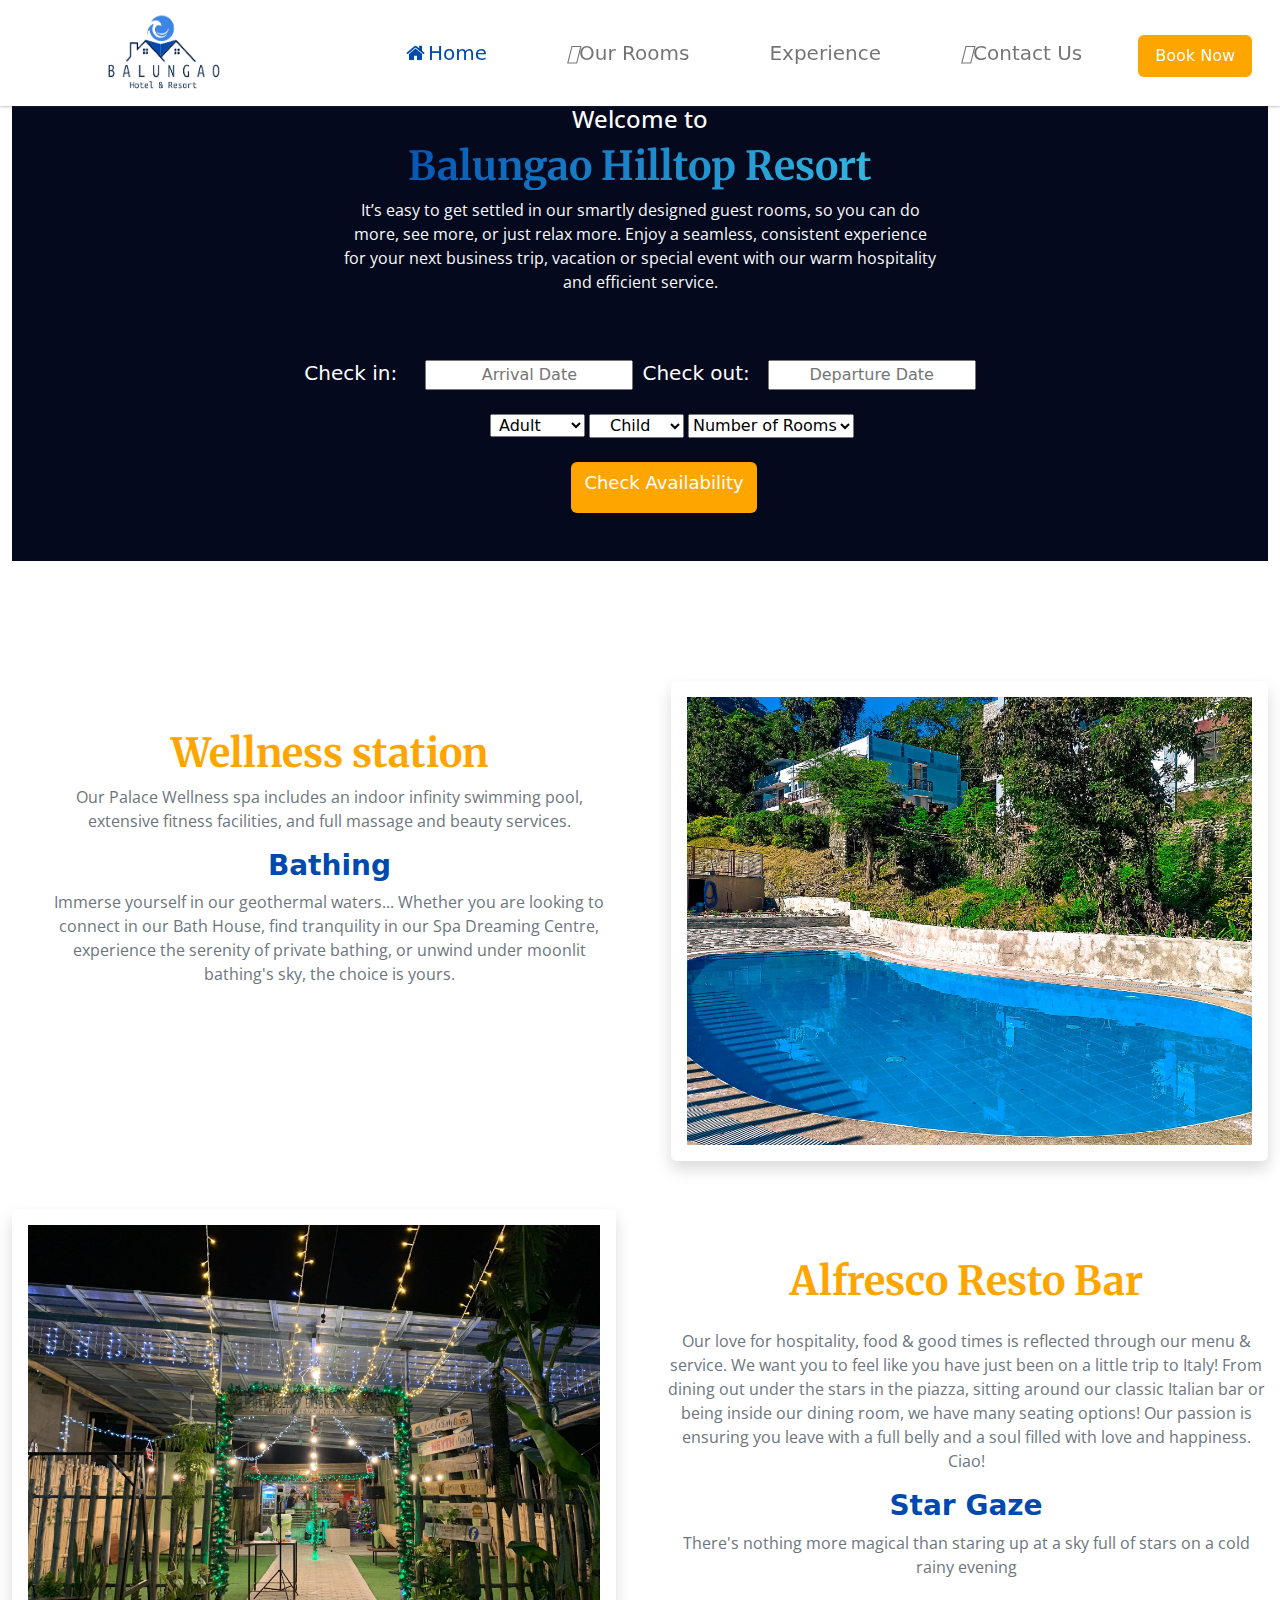
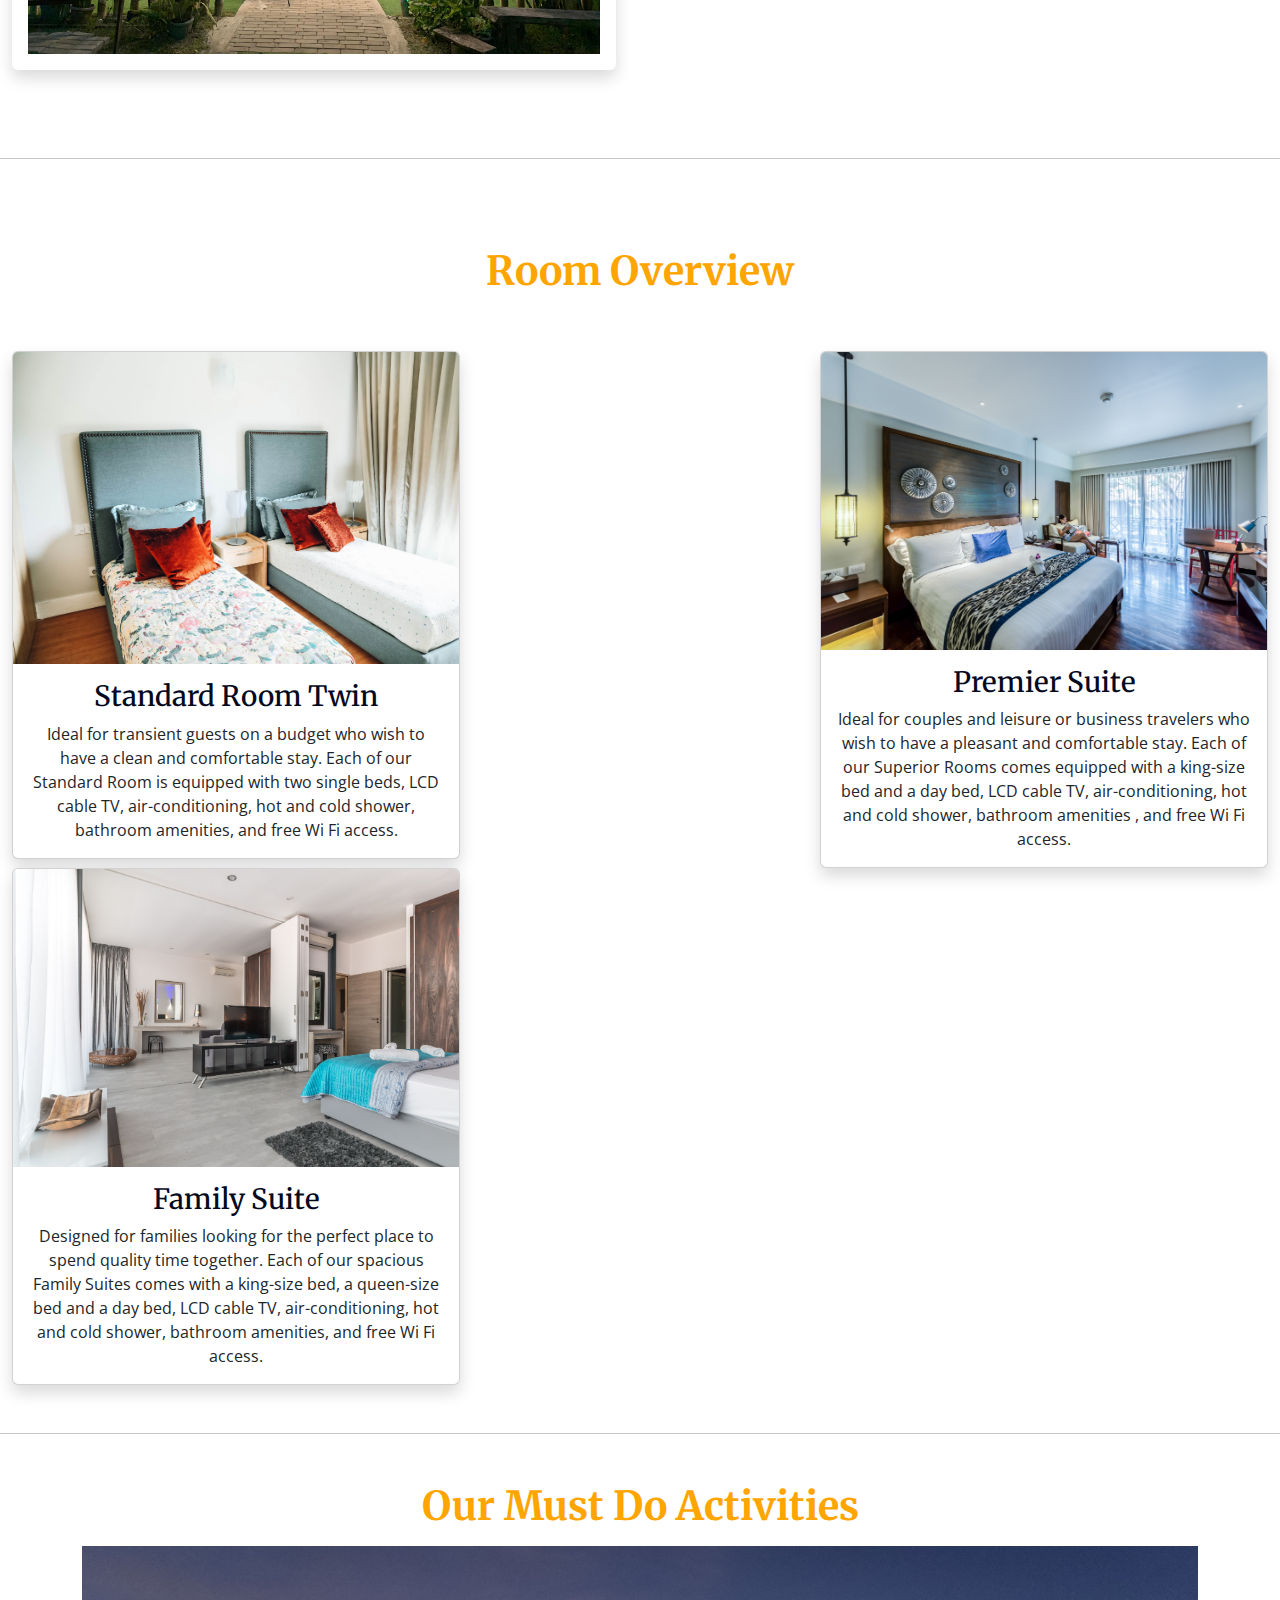
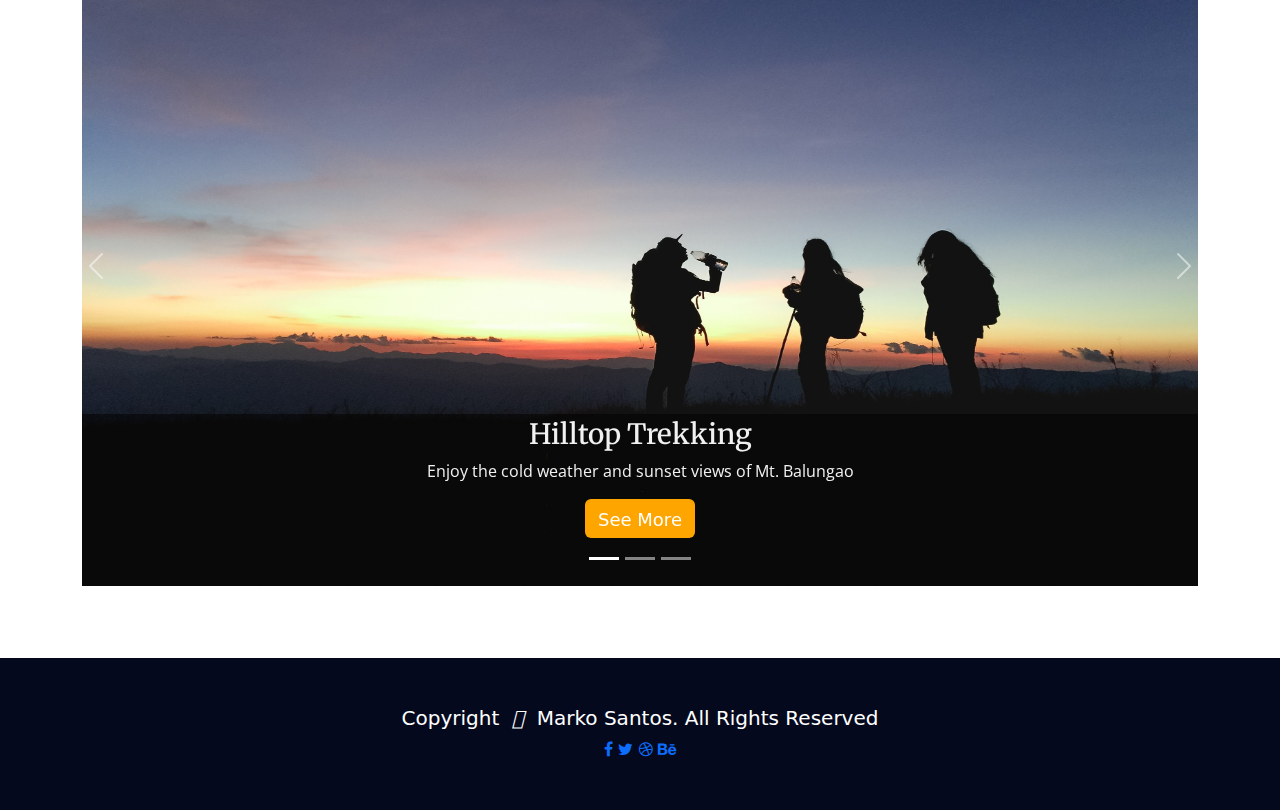
==== commit 1bd8b2b0: "change some codes" ====
--- a/index.html
+++ b/index.html
@@ -214,7 +214,7 @@
             
             <div>
                 
-              <div class="card shadow" style="width: 30rem;">
+              <div class="card shadow" style="width: 28rem;">
                 <img src="/img/tub (7).jpg" class="card-img-top" alt="standard">
                 <div class="card-body text-center text-shad">
                   <h3 style="font-family: 'Merriweather'; color: #04091e; text-shadow: 2px 2px 4px white">Standard Room Twin</h3>
@@ -223,7 +223,7 @@
               </div>
             </div>
             <div>
-              <div class="card shadow" style="width: 30rem;">
+              <div class="card shadow" style="width: 28rem;">
                 <img src="/img/tub (9).jpg" class="card-img-top" alt="deluxe">
                 <div class="card-body text-center">
                   <h3 style="font-family: 'Merriweather'; color: #04091e; text-shadow: 2px 2px 4px white" >Premier Suite</h3>
@@ -233,7 +233,7 @@
               </div>
             </div>
             <div>
-              <div class="card shadow" style="width: 30rem;">
+              <div class="card shadow" style="width: 28rem;">
                 <img src="/img/tub (8).jpg" class="card-img-top" alt="Family">
                 <div class="card-body text-center">
                   <h3 style="font-family: 'Merriweather'; color: #04091e; text-shadow: 2px 2px 4px white">Family Suite</h3>
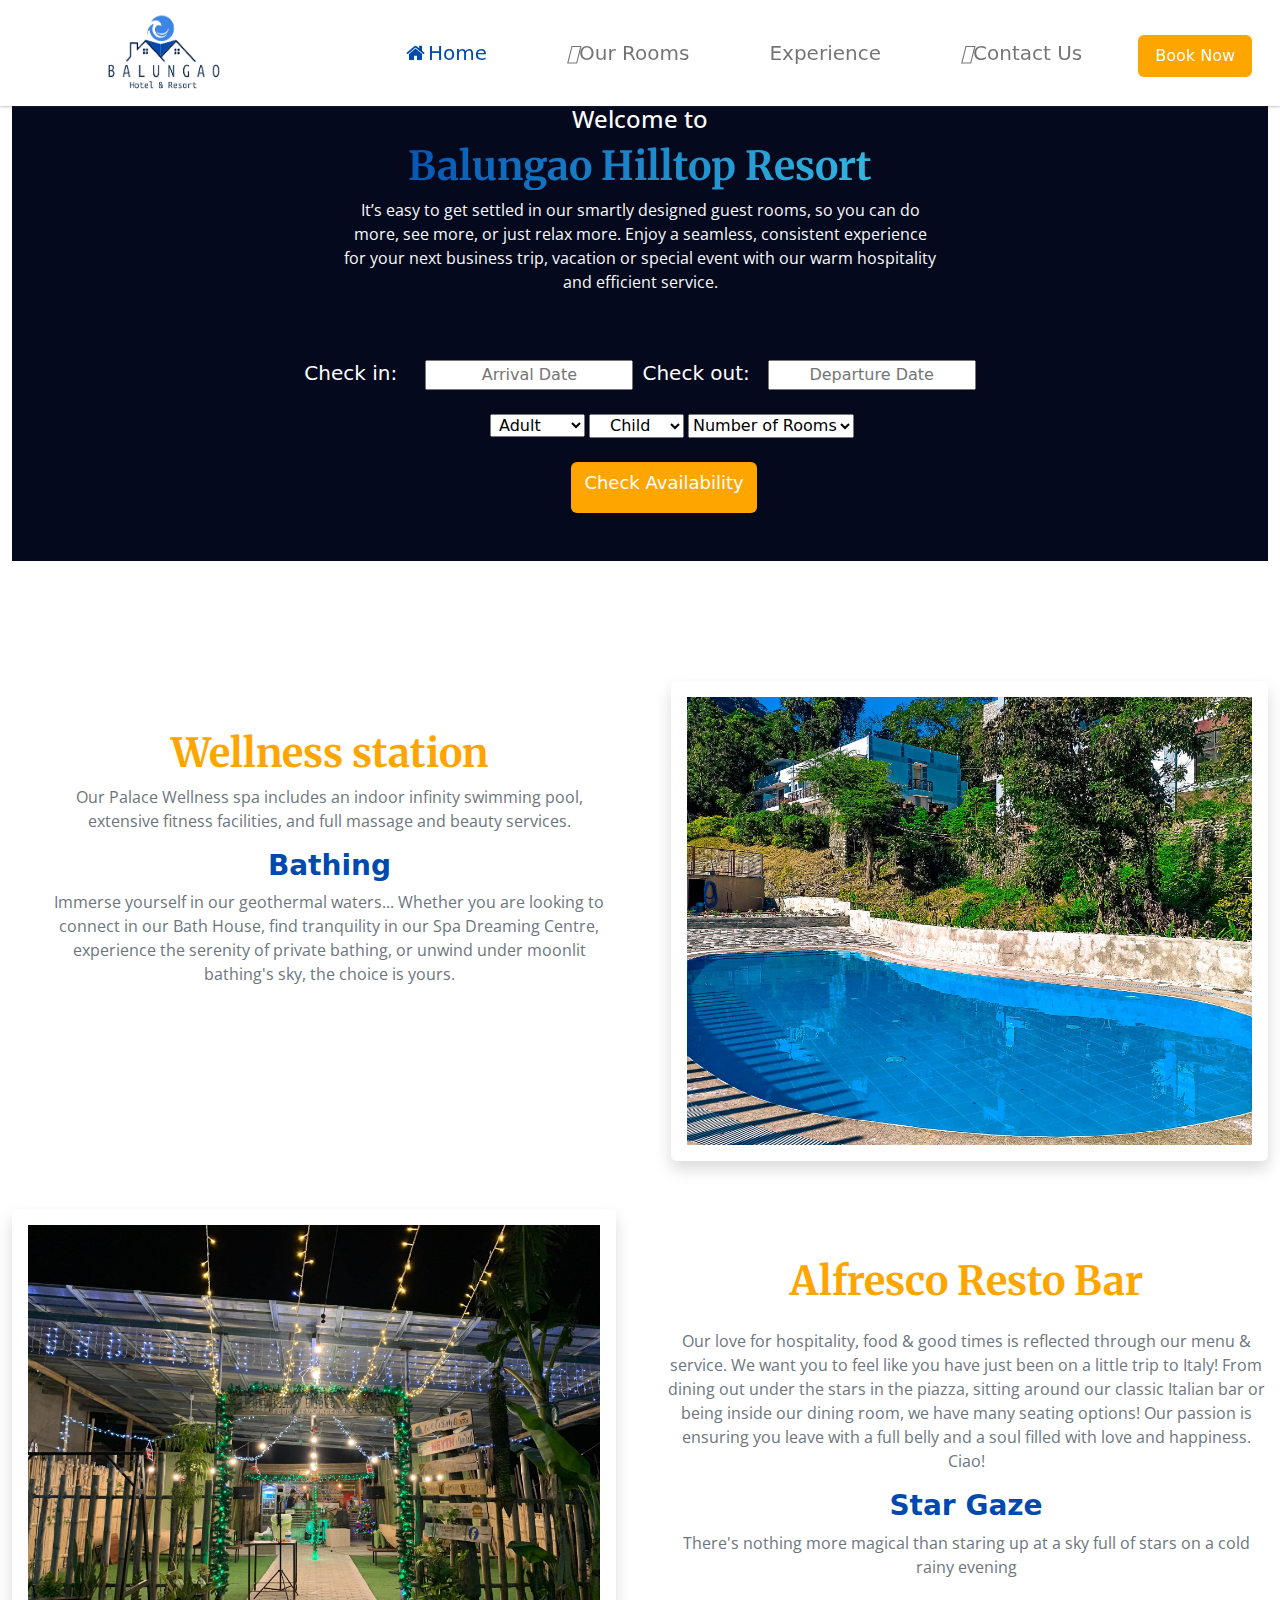
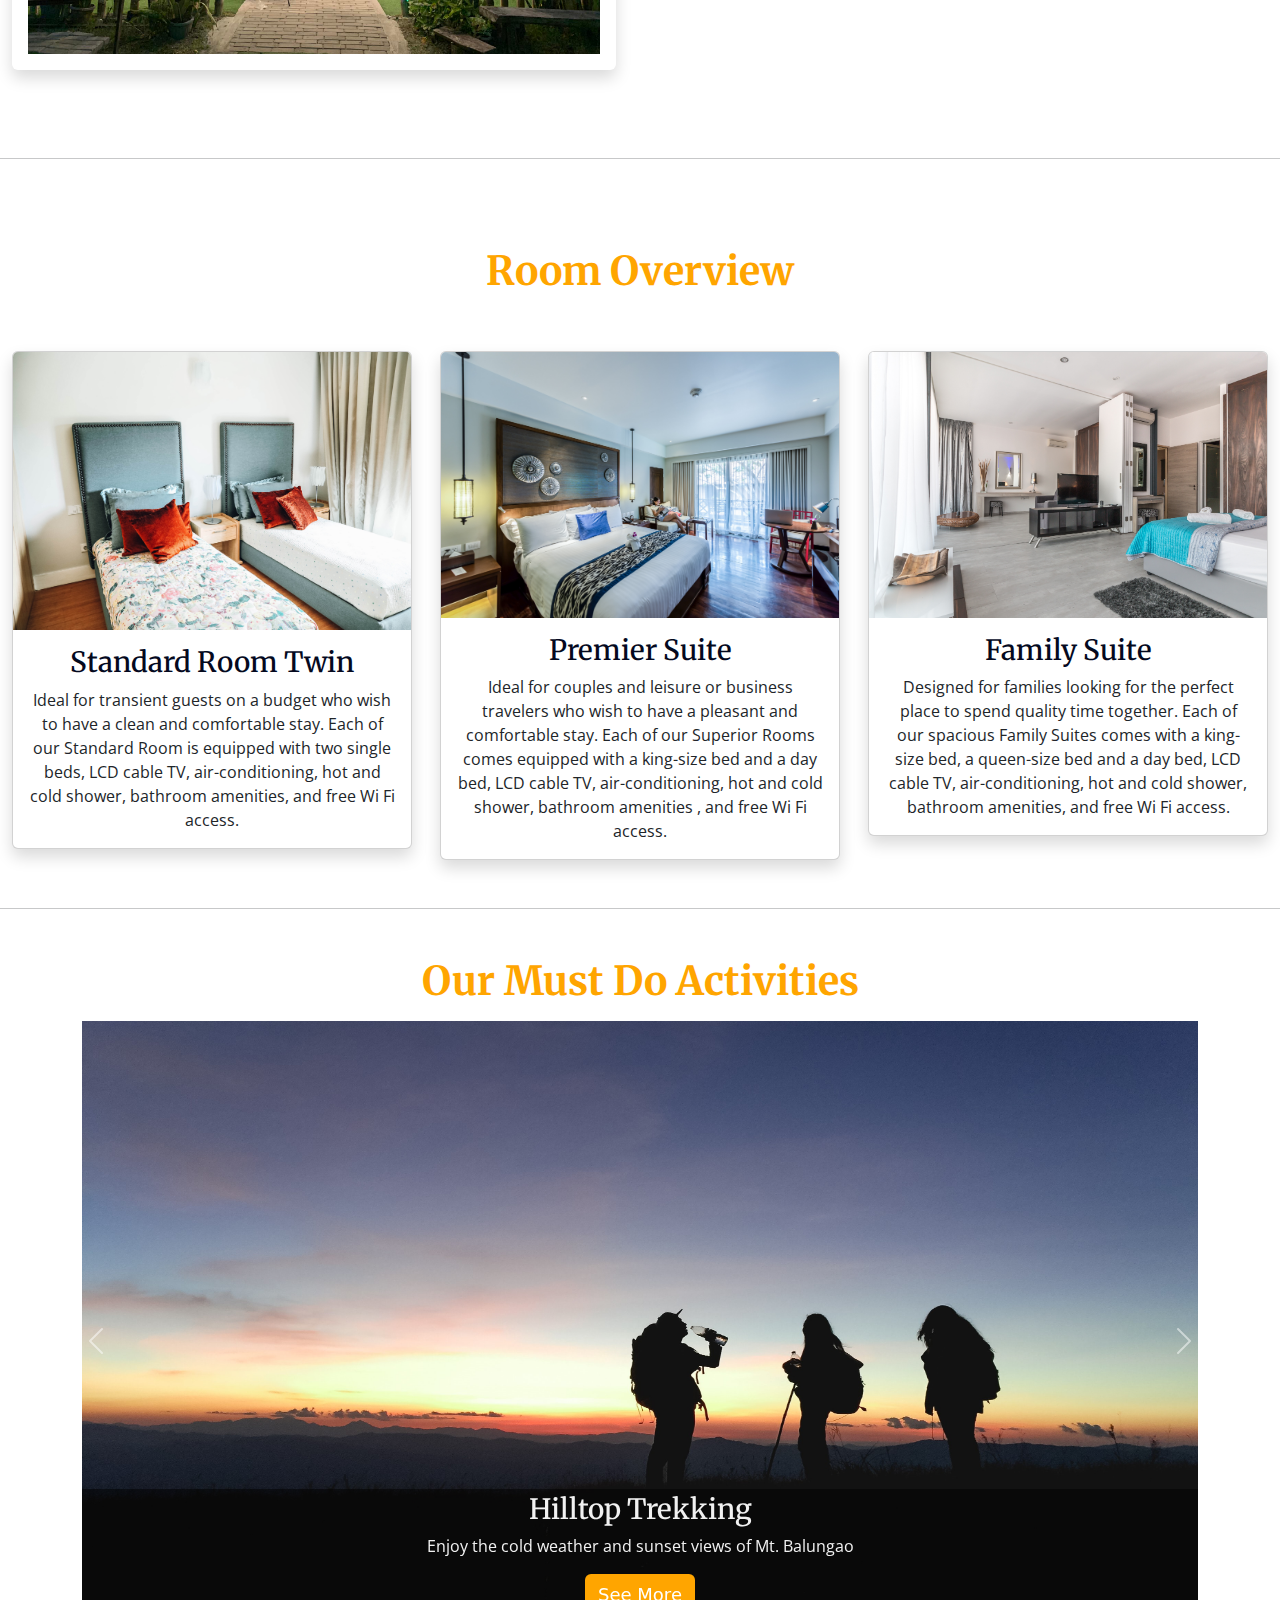
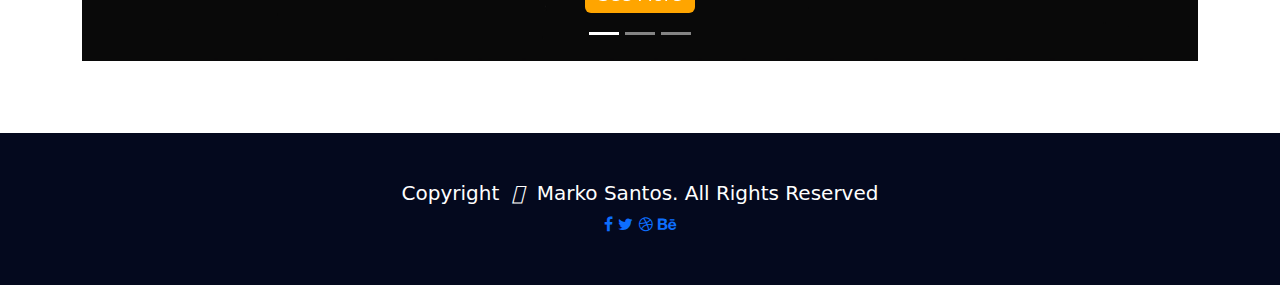
==== commit 759cc141: "Update index.html" ====
--- a/index.html
+++ b/index.html
@@ -214,7 +214,7 @@
             
             <div>
                 
-              <div class="card shadow" style="width: 28rem;">
+              <div class="card shadow" style="width: 25rem;">
                 <img src="/img/tub (7).jpg" class="card-img-top" alt="standard">
                 <div class="card-body text-center text-shad">
                   <h3 style="font-family: 'Merriweather'; color: #04091e; text-shadow: 2px 2px 4px white">Standard Room Twin</h3>
@@ -223,7 +223,7 @@
               </div>
             </div>
             <div>
-              <div class="card shadow" style="width: 28rem;">
+              <div class="card shadow" style="width: 25rem;">
                 <img src="/img/tub (9).jpg" class="card-img-top" alt="deluxe">
                 <div class="card-body text-center">
                   <h3 style="font-family: 'Merriweather'; color: #04091e; text-shadow: 2px 2px 4px white" >Premier Suite</h3>
@@ -233,7 +233,7 @@
               </div>
             </div>
             <div>
-              <div class="card shadow" style="width: 28rem;">
+              <div class="card shadow" style="width: 25rem;">
                 <img src="/img/tub (8).jpg" class="card-img-top" alt="Family">
                 <div class="card-body text-center">
                   <h3 style="font-family: 'Merriweather'; color: #04091e; text-shadow: 2px 2px 4px white">Family Suite</h3>
@@ -349,4 +349,4 @@
 <script src="/js/bootstrap.bundle.min.js"></script>
 <script src="/js/custom.js"></script>
 <script src="https://kit.fontawesome.com/11146eef71.js" crossorigin="anonymous"></script>
-</html>+</html>
